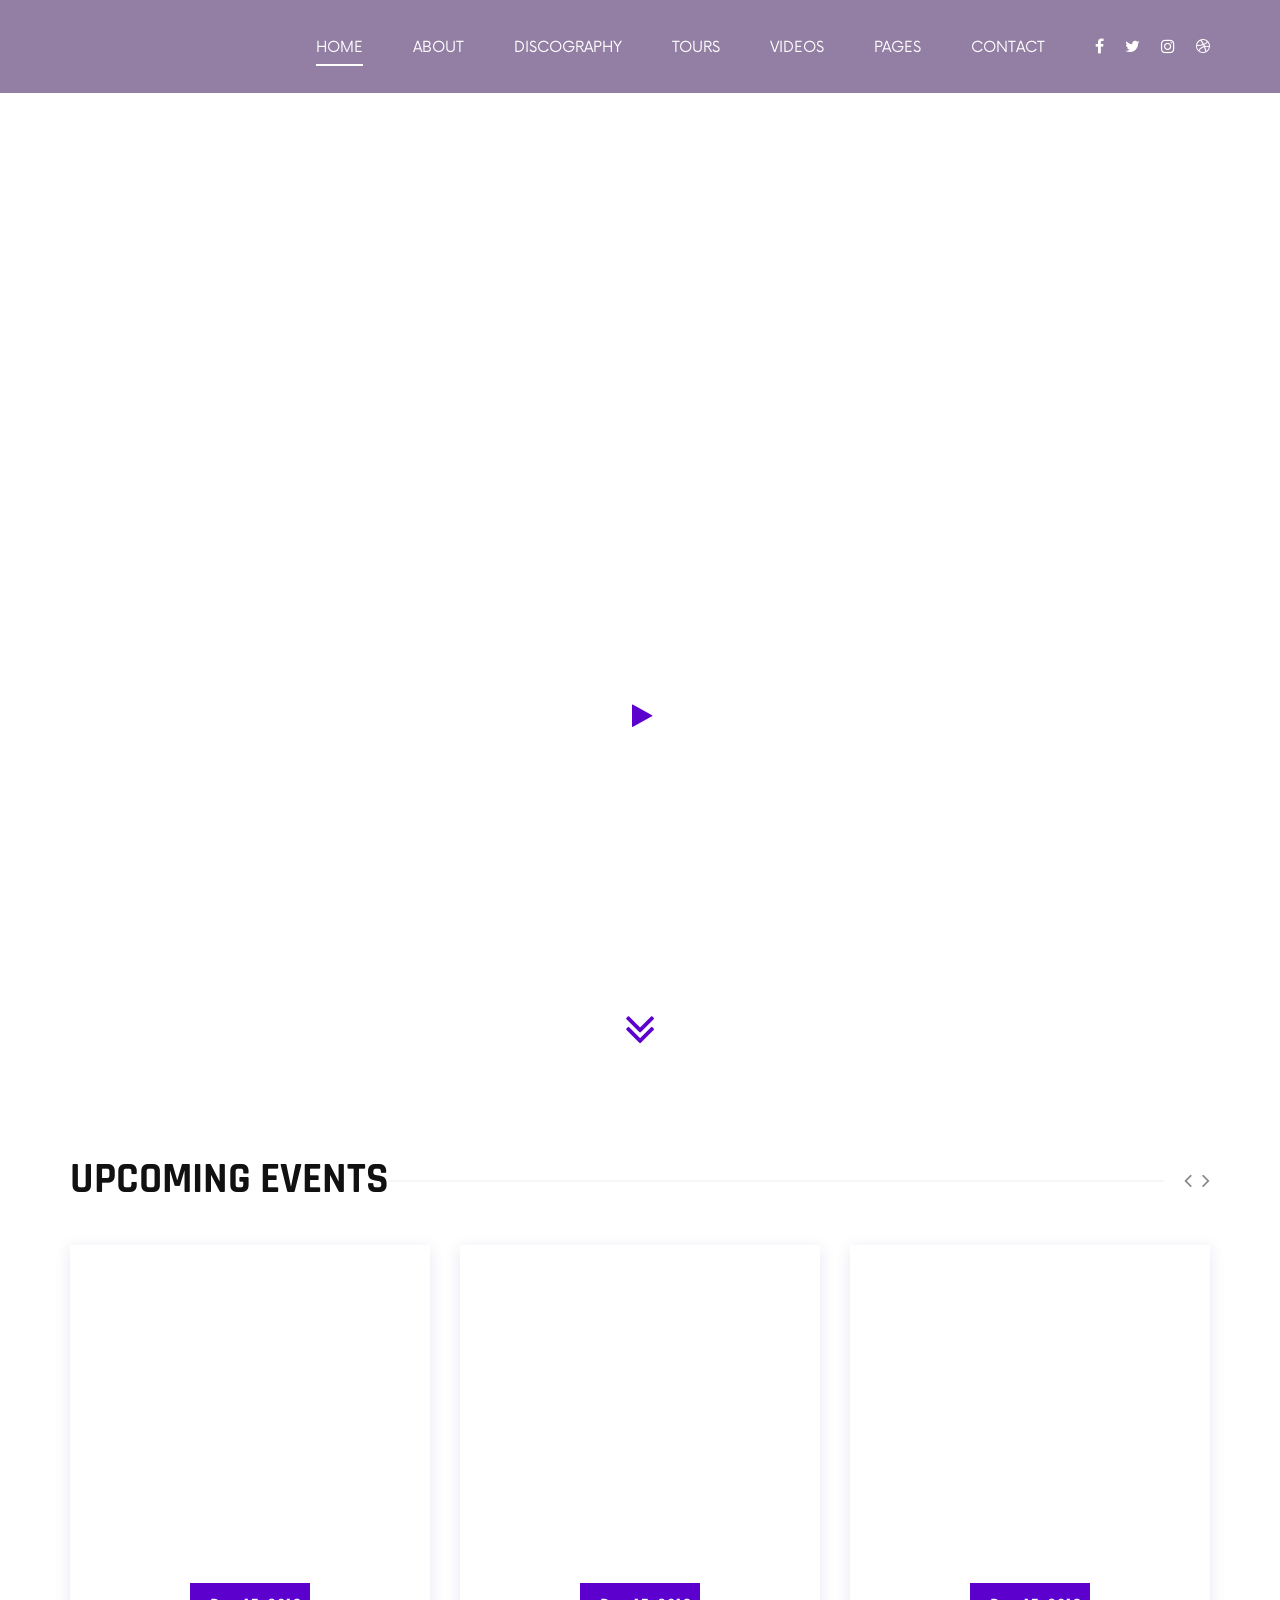
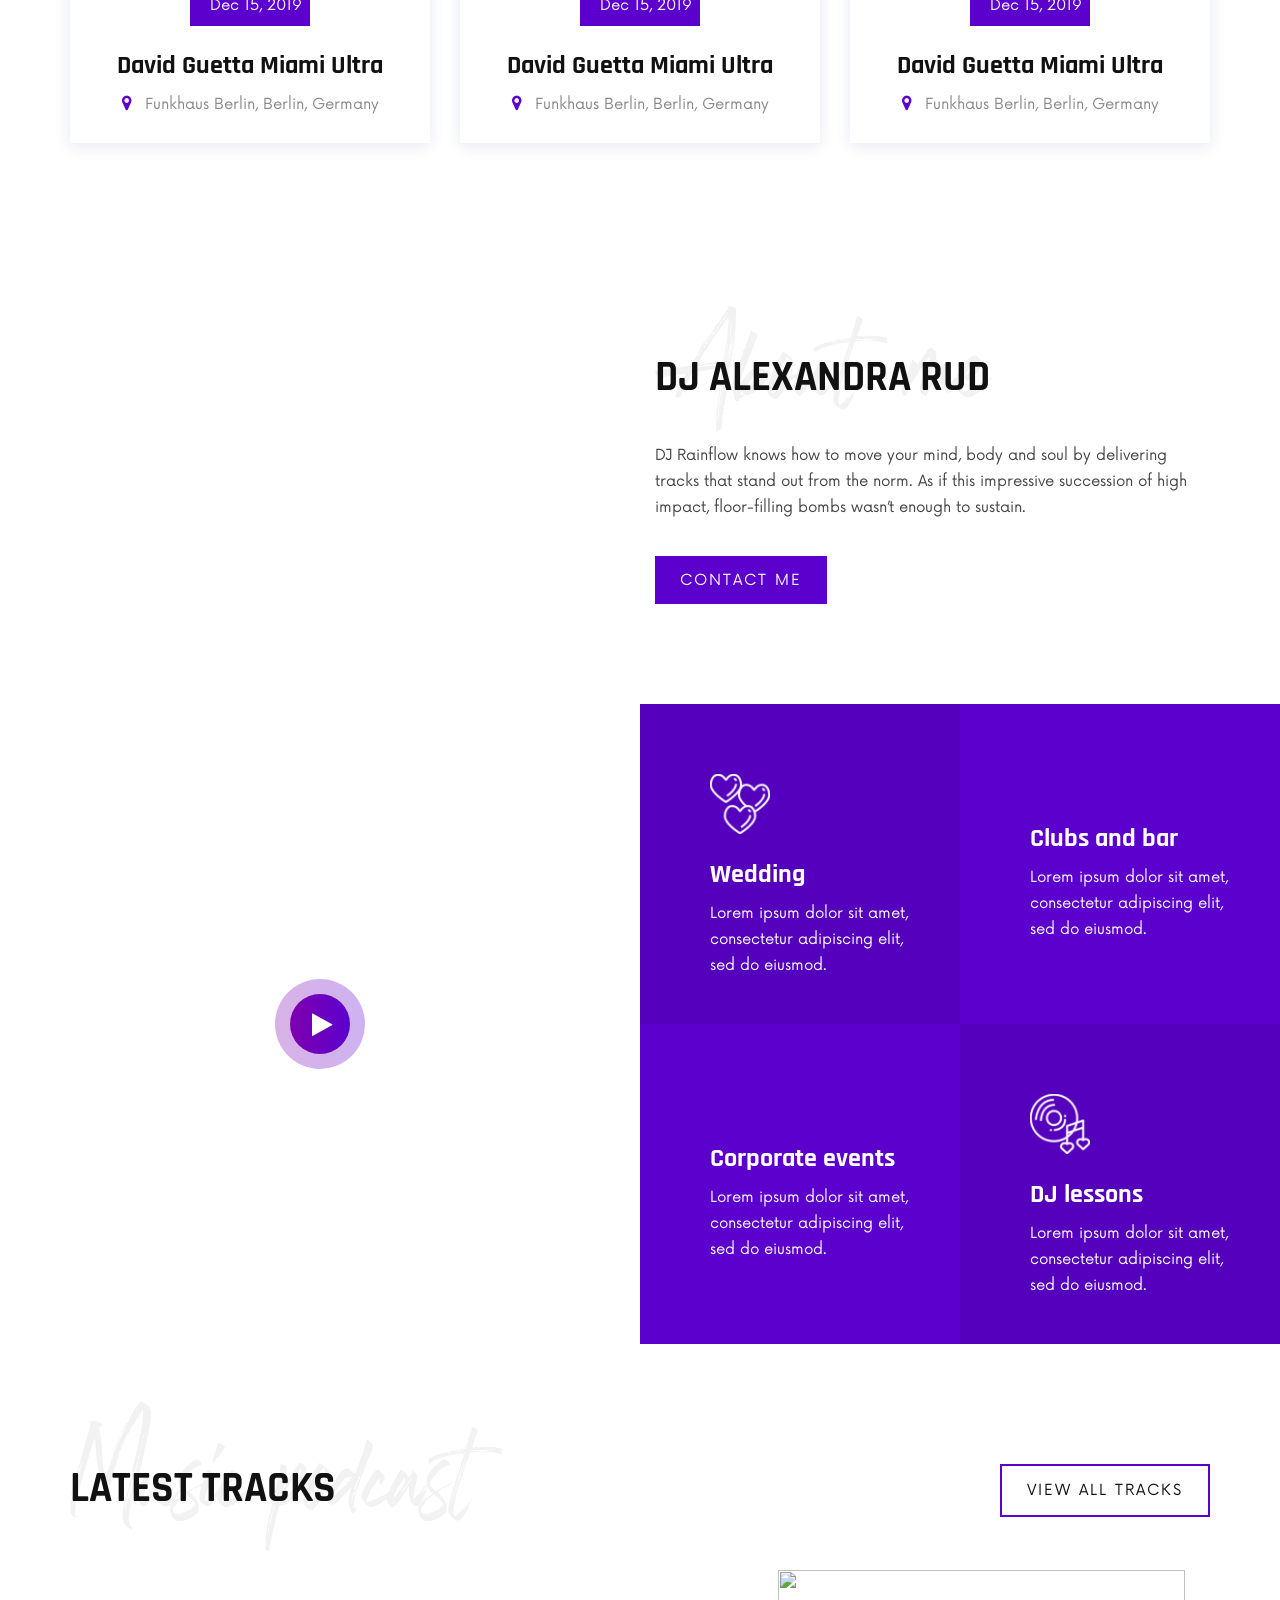
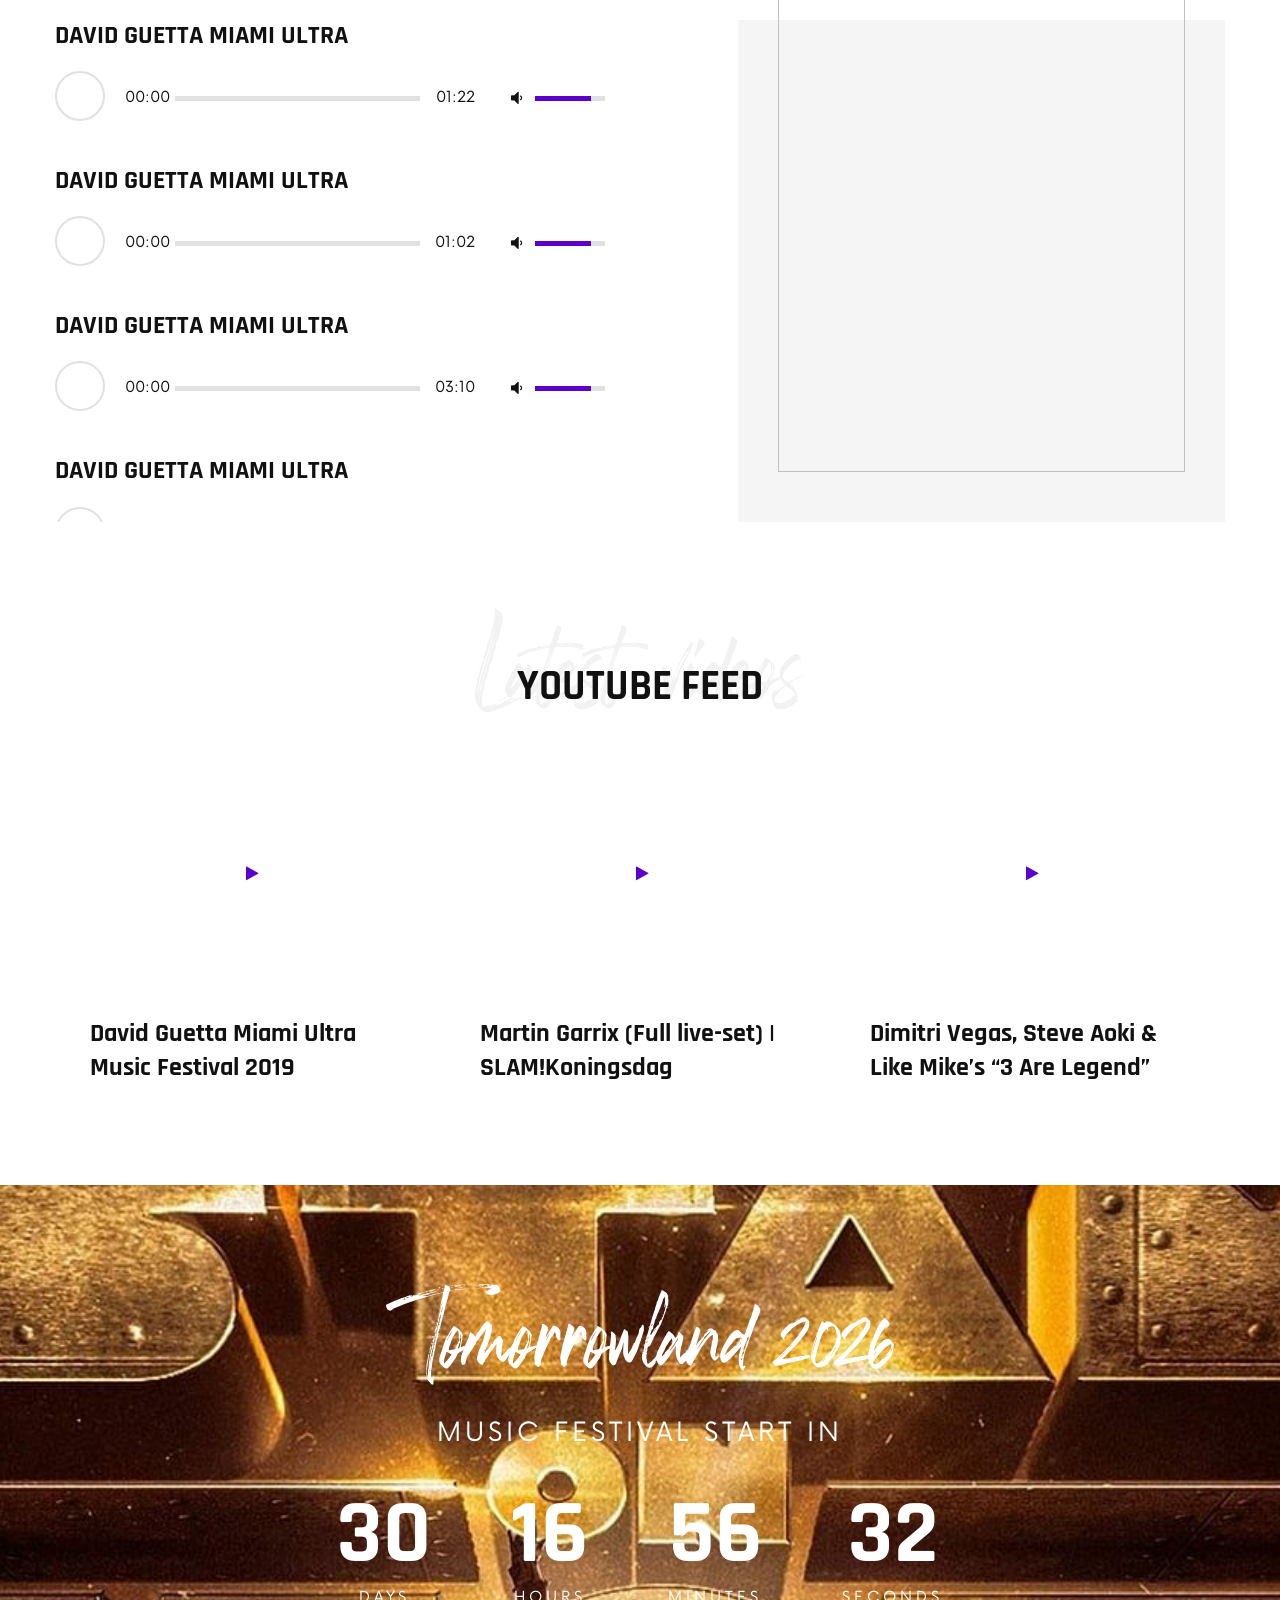
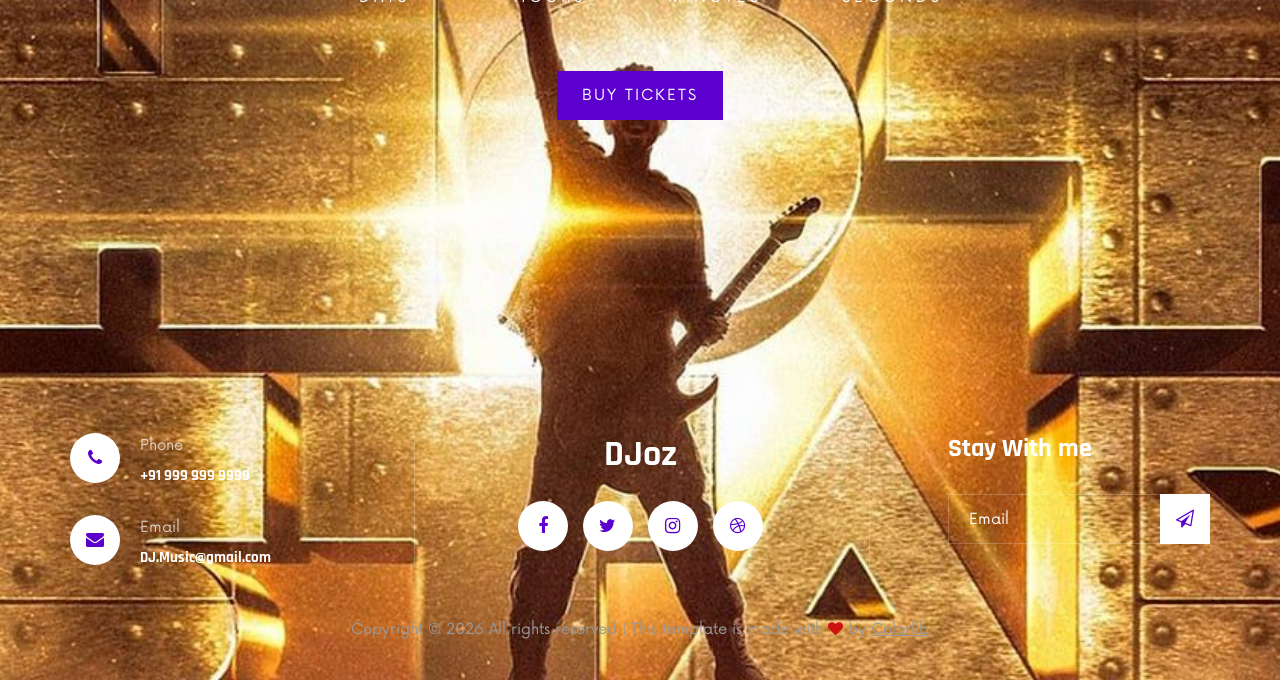
==== index.html @ 5b2b5be5 "git commit -m "Initial commit"" ====
<!DOCTYPE html>
<html lang="zxx">

<head>
    <meta charset="UTF-8">
    <meta name="description" content="DJoz Template">
    <meta name="keywords" content="DJoz, unica, creative, html">
    <meta name="viewport" content="width=device-width, initial-scale=1.0">
    <meta http-equiv="X-UA-Compatible" content="ie=edge">
    <title>DJoz | Template</title>

    <!-- Google Font -->
    <link href="https://fonts.googleapis.com/css2?family=Rajdhani:wght@400;500;600;700&display=swap" rel="stylesheet">

    <!-- Css Styles -->
    <link rel="stylesheet" href="css/bootstrap.min.css" type="text/css">
    <link rel="stylesheet" href="css/font-awesome.min.css" type="text/css">
    <link rel="stylesheet" href="css/barfiller.css" type="text/css">
    <link rel="stylesheet" href="css/nowfont.css" type="text/css">
    <link rel="stylesheet" href="css/rockville.css" type="text/css">
    <link rel="stylesheet" href="css/magnific-popup.css" type="text/css">
    <link rel="stylesheet" href="css/owl.carousel.min.css" type="text/css">
    <link rel="stylesheet" href="css/slicknav.min.css" type="text/css">
    <link rel="stylesheet" href="css/style.css" type="text/css">
</head>

<body>
    <!-- Page Preloder -->
    <div id="preloder">
        <div class="loader"></div>
    </div>

    <!-- Header Section Begin -->
    <header class="header">
        <div class="container">
            <div class="row">
                <div class="col-lg-2 col-md-2">
                    <div class="header__logo">
                        <a href="./index.html"><img src="img/logo.png" alt=""></a>
                    </div>
                </div>
                <div class="col-lg-10 col-md-10">
                    <div class="header__nav">
                        <nav class="header__menu mobile-menu">
                            <ul>
                                <li class="active"><a href="./index.html">Home</a></li>
                                <li><a href="./about.html">About</a></li>
                                <li><a href="./discography.html">Discography</a></li>
                                <li><a href="./tours.html">Tours</a></li>
                                <li><a href="./videos.html">Videos</a></li>
                                <li><a href="#">Pages</a>
                                    <ul class="dropdown">
                                        <li><a href="./about.html">About</a></li>
                                        <li><a href="./blog.html">Blog</a></li>
                                        <li><a href="./blog-details.html">Blog Details</a></li>
                                    </ul>
                                </li>
                                <li><a href="./contact.html">Contact</a></li>
                            </ul>
                        </nav>
                        <div class="header__right__social">
                            <a href="#"><i class="fa fa-facebook"></i></a>
                            <a href="#"><i class="fa fa-twitter"></i></a>
                            <a href="#"><i class="fa fa-instagram"></i></a>
                            <a href="#"><i class="fa fa-dribbble"></i></a>
                        </div>
                    </div>
                </div>
            </div>
            <div id="mobile-menu-wrap"></div>
        </div>
    </header>
    <!-- Header Section End -->

    <!-- Hero Section Begin -->
    <section class="hero spad set-bg" data-setbg="img/hero-bg.png">
        <div class="container">
            <div class="row">
                <div class="col-lg-12">
                    <div class="hero__text">
                        <span>New single</span>
                        <h1>Feel the heart beats</h1>
                        <p>Lorem ipsum dolor sit amet, consectetur adipiscing elit, sed do eiusmod <br />tempor
                            incididunt ut labore et dolore magna aliqua.</p>
                        <a href="https://www.youtube.com/watch?v=K4DyBUG242c" class="play-btn video-popup"><i class="fa fa-play"></i></a>
                    </div>
                </div>
            </div>
        </div>
        <div class="linear__icon">
            <i class="fa fa-angle-double-down"></i>
        </div>
    </section>
    <!-- Hero Section End -->

    <!-- Event Section Begin -->
    <section class="event spad">
        <div class="container">
            <div class="row">
                <div class="col-lg-12">
                    <div class="section-title">
                        <h2>Upcoming Events</h2>
                    </div>
                </div>
            </div>
            <div class="row">
                <div class="event__slider owl-carousel">
                    <div class="col-lg-4">
                        <div class="event__item">
                            <div class="event__item__pic set-bg" data-setbg="img/events/event-1.jpg">
                                <div class="tag-date">
                                    <span>Dec 15, 2019</span>
                                </div>
                            </div>
                            <div class="event__item__text">
                                <h4>David Guetta Miami Ultra</h4>
                                <p><i class="fa fa-map-marker"></i> Funkhaus Berlin, Berlin, Germany</p>
                            </div>
                        </div>
                    </div>
                    <div class="col-lg-4">
                        <div class="event__item">
                            <div class="event__item__pic set-bg" data-setbg="img/events/event-2.jpg">
                                <div class="tag-date">
                                    <span>Dec 15, 2019</span>
                                </div>
                            </div>
                            <div class="event__item__text">
                                <h4>David Guetta Miami Ultra</h4>
                                <p><i class="fa fa-map-marker"></i> Funkhaus Berlin, Berlin, Germany</p>
                            </div>
                        </div>
                    </div>
                    <div class="col-lg-4">
                        <div class="event__item">
                            <div class="event__item__pic set-bg" data-setbg="img/events/event-3.jpg">
                                <div class="tag-date">
                                    <span>Dec 15, 2019</span>
                                </div>
                            </div>
                            <div class="event__item__text">
                                <h4>David Guetta Miami Ultra</h4>
                                <p><i class="fa fa-map-marker"></i> Funkhaus Berlin, Berlin, Germany</p>
                            </div>
                        </div>
                    </div>
                    <div class="col-lg-4">
                        <div class="event__item">
                            <div class="event__item__pic set-bg" data-setbg="img/events/event-2.jpg">
                                <div class="tag-date">
                                    <span>Dec 15, 2019</span>
                                </div>
                            </div>
                            <div class="event__item__text">
                                <h4>David Guetta Miami Ultra</h4>
                                <p><i class="fa fa-map-marker"></i> Funkhaus Berlin, Berlin, Germany</p>
                            </div>
                        </div>
                    </div>
                </div>
            </div>
        </div>
    </section>
    <!-- Event Section End -->

    <!-- About Section Begin -->
    <section class="about spad">
        <div class="container">
            <div class="row">
                <div class="col-lg-6">
                    <div class="about__pic">
                        <img src="img/about/about.png" alt="">
                    </div>
                </div>
                <div class="col-lg-6">
                    <div class="about__text">
                        <div class="section-title">
                            <h2>DJ Alexandra Rud</h2>
                            <h1>About me</h1>
                        </div>
                        <p>DJ Rainflow knows how to move your mind, body and soul by delivering tracks that stand out
                            from the norm. As if this impressive succession of high impact, floor-filling bombs wasn’t
                            enough to sustain.</p>
                        <a href="#" class="primary-btn">CONTACT ME</a>
                    </div>
                </div>
            </div>
        </div>
    </section>
    <!-- About Section End -->

    <!-- Services Section Begin -->
    <section class="services">
        <div class="container-fluid">
            <div class="row">
                <div class="col-lg-6 p-0">
                    <div class="services__left set-bg" data-setbg="img/services/service-left.jpg">
                        <a href="https://www.youtube.com/watch?v=JGwWNGJdvx8" class="play-btn video-popup"><i class="fa fa-play"></i></a>
                    </div>
                </div>
                <div class="col-lg-6 p-0">
                    <div class="row services__list">
                        <div class="col-lg-6 p-0 order-lg-1 col-md-6 order-md-1">
                            <div class="service__item deep-bg">
                                <img src="img/services/service-1.png" alt="">
                                <h4>Wedding</h4>
                                <p>Lorem ipsum dolor sit amet, consectetur adipiscing elit, sed do eiusmod.</p>
                            </div>
                        </div>
                        <div class="col-lg-6 p-0 order-lg-2 col-md-6 order-md-2">
                            <div class="service__item">
                                <img src="img/services/service-2.png" alt="">
                                <h4>Clubs and bar</h4>
                                <p>Lorem ipsum dolor sit amet, consectetur adipiscing elit, sed do eiusmod.</p>
                            </div>
                        </div>
                        <div class="col-lg-6 p-0 order-lg-4 col-md-6 order-md-4">
                            <div class="service__item deep-bg">
                                <img src="img/services/service-4.png" alt="">
                                <h4>DJ lessons</h4>
                                <p>Lorem ipsum dolor sit amet, consectetur adipiscing elit, sed do eiusmod.</p>
                            </div>
                        </div>
                        <div class="col-lg-6 p-0 order-lg-3 col-md-6 order-md-3">
                            <div class="service__item">
                                <img src="img/services/service-3.png" alt="">
                                <h4>Corporate events</h4>
                                <p>Lorem ipsum dolor sit amet, consectetur adipiscing elit, sed do eiusmod.</p>
                            </div>
                        </div>
                    </div>
                </div>
            </div>
        </div>
    </section>
    <!-- Services Section End -->

    <!-- Track Section Begin -->
    <section class="track spad">
        <div class="container">
            <div class="row">
                <div class="col-lg-7">
                    <div class="section-title">
                        <h2>Latest tracks</h2>
                        <h1>Music podcast</h1>
                    </div>
                </div>
                <div class="col-lg-5">
                    <div class="track__all">
                        <a href="#" class="primary-btn border-btn">View all tracks</a>
                    </div>
                </div>
            </div>
            <div class="row">
                <div class="col-lg-7 p-0">
                    <div class="track__content nice-scroll">
                        <div class="single_player_container">
                            <h4>David Guetta Miami Ultra</h4>
                            <div class="jp-jplayer jplayer" data-ancestor=".jp_container_1"
                                data-url="music-files/1.mp3"></div>
                            <div class="jp-audio jp_container_1" role="application" aria-label="media player">
                                <div class="jp-gui jp-interface">
                                    <!-- Player Controls -->
                                    <div class="player_controls_box">
                                        <button class="jp-play player_button" tabindex="0"></button>
                                    </div>
                                    <!-- Progress Bar -->
                                    <div class="player_bars">
                                        <div class="jp-progress">
                                            <div class="jp-seek-bar">
                                                <div>
                                                    <div class="jp-play-bar">
                                                        <div class="jp-current-time" role="timer" aria-label="time">0:00
                                                        </div>
                                                    </div>
                                                </div>
                                            </div>
                                        </div>
                                        <div class="jp-duration ml-auto" role="timer" aria-label="duration">00:00</div>
                                    </div>
                                    <!-- Volume Controls -->
                                    <div class="jp-volume-controls">
                                        <button class="jp-mute" tabindex="0"><i
                                                class="fa fa-volume-down"></i></button>
                                        <div class="jp-volume-bar">
                                            <div class="jp-volume-bar-value" style="width: 0%;"></div>
                                        </div>
                                    </div>
                                </div>
                            </div>
                        </div>
                        <div class="single_player_container">
                            <h4>David Guetta Miami Ultra</h4>
                            <div class="jp-jplayer jplayer" data-ancestor=".jp_container_2"
                                data-url="music-files/2.mp3"></div>
                            <div class="jp-audio jp_container_2" role="application" aria-label="media player">
                                <div class="jp-gui jp-interface">
                                    <!-- Player Controls -->
                                    <div class="player_controls_box">
                                        <button class="jp-play player_button" tabindex="0"></button>
                                    </div>
                                    <!-- Progress Bar -->
                                    <div class="player_bars">
                                        <div class="jp-progress">
                                            <div class="jp-seek-bar">
                                                <div>
                                                    <div class="jp-play-bar">
                                                        <div class="jp-current-time" role="timer" aria-label="time">0:00
                                                        </div>
                                                    </div>
                                                </div>
                                            </div>
                                        </div>
                                        <div class="jp-duration ml-auto" role="timer" aria-label="duration">00:00</div>
                                    </div>
                                    <!-- Volume Controls -->
                                    <div class="jp-volume-controls">
                                        <button class="jp-mute" tabindex="0"><i
                                                class="fa fa-volume-down"></i></button>
                                        <div class="jp-volume-bar">
                                            <div class="jp-volume-bar-value" style="width: 0%;"></div>
                                        </div>
                                    </div>
                                </div>
                            </div>
                        </div>
                        <div class="single_player_container">
                            <h4>David Guetta Miami Ultra</h4>
                            <div class="jp-jplayer jplayer" data-ancestor=".jp_container_3"
                                data-url="music-files/3.mp3"></div>
                            <div class="jp-audio jp_container_3" role="application" aria-label="media player">
                                <div class="jp-gui jp-interface">
                                    <!-- Player Controls -->
                                    <div class="player_controls_box">
                                        <button class="jp-play player_button" tabindex="0"></button>
                                    </div>
                                    <!-- Progress Bar -->
                                    <div class="player_bars">
                                        <div class="jp-progress">
                                            <div class="jp-seek-bar">
                                                <div>
                                                    <div class="jp-play-bar">
                                                        <div class="jp-current-time" role="timer" aria-label="time">0:00
                                                        </div>
                                                    </div>
                                                </div>
                                            </div>
                                        </div>
                                        <div class="jp-duration ml-auto" role="timer" aria-label="duration">00:00</div>
                                    </div>
                                    <!-- Volume Controls -->
                                    <div class="jp-volume-controls">
                                        <button class="jp-mute" tabindex="0"><i
                                                class="fa fa-volume-down"></i></button>
                                        <div class="jp-volume-bar">
                                            <div class="jp-volume-bar-value" style="width: 0%;"></div>
                                        </div>
                                    </div>
                                </div>
                            </div>
                        </div>
                        <div class="single_player_container">
                            <h4>David Guetta Miami Ultra</h4>
                            <div class="jp-jplayer jplayer" data-ancestor=".jp_container_4"
                                data-url="music-files/4.mp3"></div>
                            <div class="jp-audio jp_container_4" role="application" aria-label="media player">
                                <div class="jp-gui jp-interface">
                                    <!-- Player Controls -->
                                    <div class="player_controls_box">
                                        <button class="jp-play player_button" tabindex="0"></button>
                                    </div>
                                    <!-- Progress Bar -->
                                    <div class="player_bars">
                                        <div class="jp-progress">
                                            <div class="jp-seek-bar">
                                                <div>
                                                    <div class="jp-play-bar">
                                                        <div class="jp-current-time" role="timer" aria-label="time">0:00
                                                        </div>
                                                    </div>
                                                </div>
                                            </div>
                                        </div>
                                        <div class="jp-duration ml-auto" role="timer" aria-label="duration">00:00</div>
                                    </div>
                                    <!-- Volume Controls -->
                                    <div class="jp-volume-controls">
                                        <button class="jp-mute" tabindex="0"><i
                                                class="fa fa-volume-down"></i></button>
                                        <div class="jp-volume-bar">
                                            <div class="jp-volume-bar-value" style="width: 0%;"></div>
                                        </div>
                                    </div>
                                </div>
                            </div>
                        </div>
                        <div class="single_player_container">
                            <h4>David Guetta Miami Ultra</h4>
                            <div class="jp-jplayer jplayer" data-ancestor=".jp_container_5"
                                data-url="music-files/5.mp3"></div>
                            <div class="jp-audio jp_container_5" role="application" aria-label="media player">
                                <div class="jp-gui jp-interface">
                                    <!-- Player Controls -->
                                    <div class="player_controls_box">
                                        <button class="jp-play player_button" tabindex="0"></button>
                                    </div>
                                    <!-- Progress Bar -->
                                    <div class="player_bars">
                                        <div class="jp-progress">
                                            <div class="jp-seek-bar">
                                                <div>
                                                    <div class="jp-play-bar">
                                                        <div class="jp-current-time" role="timer" aria-label="time">0:00
                                                        </div>
                                                    </div>
                                                </div>
                                            </div>
                                        </div>
                                        <div class="jp-duration ml-auto" role="timer" aria-label="duration">00:00</div>
                                    </div>
                                    <!-- Volume Controls -->
                                    <div class="jp-volume-controls">
                                        <button class="jp-mute" tabindex="0"><i
                                                class="fa fa-volume-down"></i></button>
                                        <div class="jp-volume-bar">
                                            <div class="jp-volume-bar-value" style="width: 0%;"></div>
                                        </div>
                                    </div>
                                </div>
                            </div>
                        </div>
                        <div class="single_player_container">
                            <h4>David Guetta Miami Ultra</h4>
                            <div class="jp-jplayer jplayer" data-ancestor=".jp_container_6"
                                data-url="music-files/6.mp3"></div>
                            <div class="jp-audio jp_container_6" role="application" aria-label="media player">
                                <div class="jp-gui jp-interface">
                                    <!-- Player Controls -->
                                    <div class="player_controls_box">
                                        <button class="jp-play player_button" tabindex="0"></button>
                                    </div>
                                    <!-- Progress Bar -->
                                    <div class="player_bars">
                                        <div class="jp-progress">
                                            <div class="jp-seek-bar">
                                                <div>
                                                    <div class="jp-play-bar">
                                                        <div class="jp-current-time" role="timer" aria-label="time">0:00
                                                        </div>
                                                    </div>
                                                </div>
                                            </div>
                                        </div>
                                        <div class="jp-duration ml-auto" role="timer" aria-label="duration">00:00</div>
                                    </div>
                                    <!-- Volume Controls -->
                                    <div class="jp-volume-controls">
                                        <button class="jp-mute" tabindex="0"><i
                                                class="fa fa-volume-down"></i></button>
                                        <div class="jp-volume-bar">
                                            <div class="jp-volume-bar-value" style="width: 0%;"></div>
                                        </div>
                                    </div>
                                </div>
                            </div>
                        </div>
                    </div>
                </div>
                <div class="col-lg-5 p-0">
                    <div class="track__pic">
                        <img src="img/track-right.jpg" alt="">
                    </div>
                </div>
            </div>
        </div>
    </section>
    <!-- Track Section End -->

    <!-- Youtube Section Begin -->
    <section class="youtube spad">
        <div class="container">
            <div class="row">
                <div class="col-lg-12">
                    <div class="section-title">
                        <h2>Youtube feed</h2>
                        <h1>Latest videos</h1>
                    </div>
                </div>
            </div>
            <div class="row">
                <div class="col-lg-4 col-md-6 col-sm-6">
                    <div class="youtube__item">
                        <div class="youtube__item__pic set-bg" data-setbg="img/youtube/youtube-1.jpg">
                            <a href="https://www.youtube.com/watch?v=yJg-Y5byMMw?autoplay=1" class="play-btn video-popup"><i class="fa fa-play"></i></a>
                        </div>
                        <div class="youtube__item__text">
                            <h4>David Guetta Miami Ultra Music Festival 2019</h4>
                        </div>
                    </div>
                </div>
                <div class="col-lg-4 col-md-6 col-sm-6">
                    <div class="youtube__item">
                        <div class="youtube__item__pic set-bg" data-setbg="img/youtube/youtube-2.jpg">
                            <a href="https://www.youtube.com/watch?v=K4DyBUG242c?autoplay=1" class="play-btn video-popup"><i class="fa fa-play"></i></a>
                        </div>
                        <div class="youtube__item__text">
                            <h4>Martin Garrix (Full live-set) | SLAM!Koningsdag</h4>
                        </div>
                    </div>
                </div>
                <div class="col-lg-4 col-md-6 col-sm-6">
                    <div class="youtube__item">
                        <div class="youtube__item__pic set-bg" data-setbg="img/youtube/youtube-3.jpg">
                            <a href="https://www.youtube.com/watch?v=S19UcWdOA-I?autoplay=1" class="play-btn video-popup"><i class="fa fa-play"></i></a>
                        </div>
                        <div class="youtube__item__text">
                            <h4>Dimitri Vegas, Steve Aoki & Like Mike’s “3 Are Legend”</h4>
                        </div>
                    </div>
                </div>
            </div>
        </div>
    </section>
    <!-- Youtube Section End -->

    <!-- Countdown Section Begin -->
    <section class="countdown spad set-bg" data-setbg="img/57983868.jpg">
        <div class="container">
            <div class="row">
                <div class="col-lg-12">
                    <div class="countdown__text">
                        <h1>Tomorrowland 2026</h1>
                        <h4>Music festival start in</h4>
                    </div>
                    <div class="countdown__timer" id="countdown-time">
                        <div class="countdown__item">
                            <span>20</span>
                            <p>days</p>
                        </div>
                        <div class="countdown__item">
                            <span>45</span>
                            <p>hours</p>
                        </div>
                        <div class="countdown__item">
                            <span>18</span>
                            <p>minutes</p>
                        </div>
                        <div class="countdown__item">
                            <span>09</span>
                            <p>seconds</p>
                        </div>
                    </div>
                    <div class="buy__tickets">
                        <a href="#" class="primary-btn">Buy tickets</a>
                    </div>
                </div>
            </div>
        </div>
    </section>
    <!-- Countdown Section End -->

    <!-- Footer Section Begin -->
    <footer class="footer spad set-bg" data-setbg="img/footer-bg.png">
        <div class="container">
            <div class="row">
                <div class="col-lg-3 col-md-6">
                    <div class="footer__address">
                        <ul>
                            <li>
                                <i class="fa fa-phone"></i>
                                <p>Phone</p>
                                <h6>+91 999 999 9999</h6>
                            </li>
                            <li>
                                <i class="fa fa-envelope"></i>
                                <p>Email</p>
                                <h6>DJ.Music@gmail.com</h6>
                            </li>
                        </ul>
                    </div>
                </div>
                <div class="col-lg-4 offset-lg-1 col-md-6">
                    <div class="footer__social">
                        <h2>DJoz</h2>
                        <div class="footer__social__links">
                            <a href="#"><i class="fa fa-facebook"></i></a>
                            <a href="#"><i class="fa fa-twitter"></i></a>
                            <a href="#"><i class="fa fa-instagram"></i></a>
                            <a href="#"><i class="fa fa-dribbble"></i></a>
                        </div>
                    </div>
                </div>
                <div class="col-lg-3 offset-lg-1 col-md-6">
                    <div class="footer__newslatter">
                        <h4>Stay With me</h4>
                        <form action="#">
                            <input type="text" placeholder="Email">
                            <button type="submit"><i class="fa fa-send-o"></i></button>
                        </form>
                    </div>
                </div>
            </div>
            <!-- Link back to Colorlib can't be removed. Template is licensed under CC BY 3.0. -->
			<div class="footer__copyright__text">
				<p>Copyright &copy; <script>document.write(new Date().getFullYear());</script> All rights reserved | This template is made with <i class="fa fa-heart" aria-hidden="true"></i> by <a href="https://colorlib.com" target="_blank">Colorlib</a></p>
			</div>
			<!-- Link back to Colorlib can't be removed. Template is licensed under CC BY 3.0. -->
        </div>
    </footer>
    <!-- Footer Section End -->

    <!-- Js Plugins -->
    <script src="js/jquery-3.3.1.min.js"></script>
    <script src="js/bootstrap.min.js"></script>
    <script src="js/jquery.magnific-popup.min.js"></script>
    <script src="js/jquery.nicescroll.min.js"></script>
    <script src="js/jquery.barfiller.js"></script>
    <script src="js/jquery.countdown.min.js"></script>
    <script src="js/jquery.slicknav.js"></script>
    <script src="js/owl.carousel.min.js"></script>
    <script src="js/main.js"></script>

    <!-- Music Plugin -->
    <script src="js/jquery.jplayer.min.js"></script>
    <script src="js/jplayerInit.js"></script>
</body>

</html>
---- css/barfiller.css ----
.barfiller {
    width:100%;
    height:12px;
    background:#fcfcfc;
    border:1px solid #ccc;
    position:relative;
    margin-bottom:20px;
    box-shadow: inset 1px 4px 9px -6px rgba(0,0,0,.5); 
    -moz-box-shadow: inset 1px 4px 9px -6px rgba(0,0,0,.5); 
}

.barfiller .fill {
    display:block;
    position:relative;
    width:0px;
    height:100%;
    background:#333;
    z-index:1;
}

.barfiller .tipWrap {
    display:none;
}

.barfiller .tip {
    margin-top:-30px;
    padding:2px 4px;
    font-size:11px;
    color:#fff;
    left:0px;
    position:absolute;
    z-index:2;
    background: #333;
} 

.barfiller .tip:after {
    border:solid;
    border-color:rgba(0,0,0,.8) transparent;
    border-width:6px 6px 0 6px;
    content:"";
    display:block;
    position:absolute;
    left:9px;
    top:100%;
    z-index:9
}
---- css/nowfont.css ----
/* #### Generated By: http://www.cufonfonts.com #### */

@font-face {
font-family: 'Now Regular';
font-style: normal;
font-weight: normal;
src: local('Now Regular'), url('../fonts/Now-Regular.woff') format('woff');
}


@font-face {
font-family: 'Now Thin';
font-style: normal;
font-weight: normal;
src: local('Now Thin'), url('../fonts/Now-Thin.woff') format('woff');
}


@font-face {
font-family: 'Now Light';
font-style: normal;
font-weight: normal;
src: local('Now Light'), url('../fonts/Now-Light.woff') format('woff');
}


@font-face {
font-family: 'Now Medium';
font-style: normal;
font-weight: normal;
src: local('Now Medium'), url('../fonts/Now-Medium.woff') format('woff');
}


@font-face {
font-family: 'Now Bold';
font-style: normal;
font-weight: normal;
src: local('Now Bold'), url('../fonts/Now-Bold.woff') format('woff');
}


@font-face {
font-family: 'Now Black';
font-style: normal;
font-weight: normal;
src: local('Now Black'), url('../fonts/Now-Black.woff') format('woff');
}
---- css/rockville.css ----
@font-face {
font-family: 'Rockville Solid Regular';
font-style: normal;
font-weight: normal;
src: local('Rockville Solid Regular'), url('../fonts/Rockville Solid.woff') format('woff');
}
---- css/style.css ----
/******************************************************************
  Template Name: DJoz
  Description:  DJoz Music HTML Template
  Author: Colorlib
  Author URI: https://colorlib.com
  Version: 1.0
  Created: Colorlib
******************************************************************/

/*------------------------------------------------------------------
[Table of contents]

1.  Template default CSS
	1.1	Variables
	1.2	Mixins
	1.3	Flexbox
	1.4	Reset
2.  Helper Css
3.  Header Section
4.  Hero Section
5.  Services Section
6.  Track Section
7.  Countdown Section
8.  Team Section
9.  Contact
10.  Footer Style
-------------------------------------------------------------------*/

/*----------------------------------------*/

/* Template default CSS
/*----------------------------------------*/

html,
body {
	height: 100%;
	font-family: "Now Regular";
	-webkit-font-smoothing: antialiased;
}

h1,
h2,
h3,
h4,
h5,
h6 {
	margin: 0;
	color: #111111;
	font-weight: 400;
	font-family: "Rajdhani", sans-serif;
}

h1 {
	font-size: 70px;
}

h2 {
	font-size: 36px;
}

h3 {
	font-size: 30px;
}

h4 {
	font-size: 24px;
}

h5 {
	font-size: 18px;
}

h6 {
	font-size: 16px;
}

p {
	font-size: 15px;
	font-family: "Now Regular";
	color: #444444;
	font-weight: 400;
	line-height: 26px;
	margin: 0 0 15px 0;
}

img {
	max-width: 100%;
}

input:focus,
select:focus,
button:focus,
textarea:focus {
	outline: none;
}

a:hover,
a:focus {
	text-decoration: none;
	outline: none;
	color: #ffffff;
}

ul,
ol {
	padding: 0;
	margin: 0;
}

/*---------------------
  Helper CSS
-----------------------*/

.section-title {
	margin-bottom: 40px;
	position: relative;
	z-index: 1;
}

.section-title.center-title {
	text-align: center;
}

.section-title h2 {
	font-size: 42px;
	color: #111111;
	font-weight: 700;
	text-transform: uppercase;
}

.section-title h1 {
	font-size: 100px;
	color: #f2f2f2;
	font-family: "Rockville Solid Regular";
	position: absolute;
	left: 0;
	top: -45px;
	width: 100%;
	z-index: -1;
}

.set-bg {
	background-repeat: no-repeat;
	background-size: cover;
	background-position: top center;
}

.spad {
	padding-top: 100px;
	padding-bottom: 100px;
}

.text-white h1,
.text-white h2,
.text-white h3,
.text-white h4,
.text-white h5,
.text-white h6,
.text-white p,
.text-white span,
.text-white li,
.text-white a {
	color: #fff;
}

/* buttons */

.primary-btn {
	display: inline-block;
	font-size: 15px;
	text-transform: uppercase;
	padding: 14px 25px 12px;
	color: #ffffff;
	background: #5c00ce;
	letter-spacing: 2px;
}

.primary-btn.border-btn {
	background: transparent;
	border: 2px solid #5c00ce;
	color: #111111;
}

.site-btn {
	font-size: 15px;
	color: #ffffff;
	background: #5c00ce;
	font-weight: 700;
	letter-spacing: 2px;
	border: none;
	text-transform: uppercase;
	display: inline-block;
	padding: 14px 30px;
	width: 100%;
}

/* Preloder */

#preloder {
	position: fixed;
	width: 100%;
	height: 100%;
	top: 0;
	left: 0;
	z-index: 999999;
	background: #000;
}

.loader {
	width: 40px;
	height: 40px;
	position: absolute;
	top: 50%;
	left: 50%;
	margin-top: -13px;
	margin-left: -13px;
	border-radius: 60px;
	animation: loader 0.8s linear infinite;
	-webkit-animation: loader 0.8s linear infinite;
}

@keyframes loader {
	0% {
		-webkit-transform: rotate(0deg);
		transform: rotate(0deg);
		border: 4px solid #f44336;
		border-left-color: transparent;
	}
	50% {
		-webkit-transform: rotate(180deg);
		transform: rotate(180deg);
		border: 4px solid #673ab7;
		border-left-color: transparent;
	}
	100% {
		-webkit-transform: rotate(360deg);
		transform: rotate(360deg);
		border: 4px solid #f44336;
		border-left-color: transparent;
	}
}

@-webkit-keyframes loader {
	0% {
		-webkit-transform: rotate(0deg);
		border: 4px solid #f44336;
		border-left-color: transparent;
	}
	50% {
		-webkit-transform: rotate(180deg);
		border: 4px solid #673ab7;
		border-left-color: transparent;
	}
	100% {
		-webkit-transform: rotate(360deg);
		border: 4px solid #f44336;
		border-left-color: transparent;
	}
}

/*---------------------
  Header
-----------------------*/

.header {
	background: rgba(42, 1, 74, 0.5);
	position: absolute;
	left: 0;
	top: 0;
	width: 100%;
	z-index: 9;
}

.header.header--normal {
	position: relative;
	background: #290849;
}

.header__logo {
	padding: 20px 0 25px;
}

.header__logo a {
	display: inline-block;
}

.header__nav {
	text-align: right;
}

.header__menu {
	padding: 31px 0 27px;
	display: inline-block;
	margin-right: 45px;
}

.header__menu ul li {
	list-style: none;
	display: inline-block;
	margin-right: 45px;
	position: relative;
}

.header__menu ul li.active a:after {
	opacity: 1;
}

.header__menu ul li:hover a:after {
	opacity: 1;
}

.header__menu ul li:hover .dropdown {
	top: 34px;
	opacity: 1;
	visibility: visible;
}

.header__menu ul li:last-child {
	margin-right: 0;
}

.header__menu ul li .dropdown {
	position: absolute;
	left: 0;
	top: 56px;
	width: 150px;
	background: #111111;
	text-align: left;
	padding: 2px 0;
	z-index: 9;
	opacity: 0;
	visibility: hidden;
	-webkit-transition: all, 0.3s;
	-o-transition: all, 0.3s;
	transition: all, 0.3s;
}

.header__menu ul li .dropdown li {
	display: block;
	margin-right: 0;
}

.header__menu ul li .dropdown li a {
	font-size: 14px;
	color: #ffffff;
	font-weight: 400;
	padding: 8px 20px;
	text-transform: capitalize;
}

.header__menu ul li .dropdown li a:after {
	display: none;
}

.header__menu ul li a {
	font-size: 15px;
	text-transform: uppercase;
	color: #ffffff;
	display: block;
	padding: 6px 0;
	position: relative;
}

.header__menu ul li a:after {
	position: absolute;
	left: 0;
	bottom: 0;
	width: 100%;
	height: 2px;
	background: #ffffff;
	content: "";
	-webkit-transition: all, 0.5s;
	-o-transition: all, 0.5s;
	transition: all, 0.5s;
	opacity: 0;
}

.header__right__social {
	display: inline-block;
}

.header__right__social a {
	display: inline-block;
	font-size: 16px;
	color: #ffffff;
	margin-right: 16px;
}

.header__right__social a:last-child {
	margin-right: 0;
}

.slicknav_menu {
	display: none;
}

/*---------------------
  Hero
-----------------------*/

.hero {
	padding-top: 400px;
	padding-bottom: 295px;
	position: relative;
}

.hero__text {
	text-align: center;
}

.hero__text span {
	color: #ffffff;
	text-transform: uppercase;
	letter-spacing: 6px;
}

.hero__text h1 {
	font-size: 110px;
	font-family: "Rockville Solid Regular";
	color: #ffffff;
	margin-bottom: 20px;
	margin-top: 22px;
}

.hero__text p {
	color: #ffffff;
	margin-bottom: 20px;
}

.hero__text .play-btn {
	font-size: 26px;
	color: #5c00ce;
	height: 90px;
	width: 90px;
	border-radius: 50%;
	background: rgba(255, 255, 255, 0.3);
	display: inline-block;
	line-height: 90px;
	text-align: center;
	position: relative;
	z-index: 1;
}

.hero__text .play-btn i {
	position: relative;
	top: 2px;
	left: 2px;
}

.hero__text .play-btn:after {
	position: absolute;
	left: 15px;
	top: 15px;
	height: 60px;
	width: 60px;
	background: #ffffff;
	border-radius: 50%;
	content: "";
	z-index: -1;
}

.linear__icon {
	position: absolute;
	left: 50%;
	bottom: 0;
	margin-left: -16px;
	-webkit-animation: mymove 0.5s infinite alternate;
	animation: mymove 0.5s infinite alternate;
}

.linear__icon i {
	font-size: 50px;
	color: #5c00ce;
}

@-webkit-keyframes mymove {
	0% {
		bottom: 0;
	}
	100% {
		bottom: -10px;
	}
}

@keyframes mymove {
	0% {
		bottom: 0;
	}
	100% {
		bottom: -10px;
	}
}

/*---------------------
  Events
-----------------------*/

.event {
	padding-bottom: 60px;
}

.event .section-title {
	margin-bottom: 10px;
	position: relative;
}

.event .section-title:after {
	position: absolute;
	right: 46px;
	top: 25px;
	height: 2px;
	width: 775px;
	background: rgba(225, 225, 225, 0.3);
	content: "";
	z-index: -1;
}

.event__slider .col-lg-4 {
	max-width: 100%;
}

.event__slider.owl-carousel .owl-stage-outer {
	padding-top: 30px;
	padding-bottom: 40px;
}

.event__slider.owl-carousel .owl-nav {
	position: absolute;
	right: 15px;
	top: -50px;
}

.event__slider.owl-carousel .owl-nav button {
	font-size: 22px;
	color: #111111;
	opacity: 0.5;
	margin-right: 10px;
}

.event__slider.owl-carousel .owl-nav button:last-child {
	margin-right: 0;
}

.event__item {
	-webkit-box-shadow: 0px 3px 15px rgba(22, 41, 124, 0.1);
	box-shadow: 0px 3px 15px rgba(22, 41, 124, 0.1);
}

.event__item__pic {
	height: 360px;
	position: relative;
}

.event__item__pic .tag-date {
	position: absolute;
	left: 0;
	bottom: -21px;
	width: 100%;
	text-align: center;
}

.event__item__pic .tag-date span {
	font-size: 15px;
	color: #ffffff;
	display: inline-block;
	background: #5c00ce;
	padding: 12px 8px 9px 20px;
}

.event__item__text {
	text-align: center;
	padding: 45px 10px 25px;
}

.event__item__text h4 {
	font-size: 26px;
	font-weight: 700;
	color: #111111;
	margin-bottom: 10px;
}

.event__item__text p {
	color: #888888;
	margin-bottom: 0;
}

.event__item__text p i {
	color: #5c00ce;
	margin-right: 8px;
	font-size: 17px;
}

/*---------------------
  Track
-----------------------*/

.track {
	padding-top: 120px;
	padding-bottom: 40px;
	overflow: hidden;
}

.track .section-title {
	margin-bottom: 105px;
}

.track__content {
	height: 502px;
	overflow-y: auto;
}

.track__all {
	text-align: right;
	margin-bottom: 100px;
}

.jp-play {
	position: relative;
	height: 50px;
	width: 50px;
	background: transparent;
	border: 2px solid #e1e1e1;
	border-radius: 50%;
}

.jp-play:after {
	position: absolute;
	display: block;
	left: 17px;
	top: 12px;
	width: 16px;
	height: 20px;
	background: url(../img/play-default.png);
	content: "";
}

.jp-state-playing .jp-play {
	background: #5c00ce !important;
	border-color: #5c00ce !important;
}

.jp-state-playing .jp-play:after {
	background: url(../img/pause.png) !important;
	left: 15px;
	top: 12px;
}

.jp-audio .jp-play:focus {
	background: #5c00ce !important;
	border-color: #5c00ce !important;
}

.jp-audio .jp-play:focus:after {
	background: url(../img/play.png);
}

.jp-seek-bar>div {
	height: 5px;
	background: #e1e1e1;
	cursor: pointer;
	width: 245px;
}

.player_bars {
	width: 350px;
	display: table;
	padding-left: 50px;
	position: relative;
	padding-top: 25px;
	float: left;
	margin-right: 30px;
}

.jp-play-bar {
	position: relative;
	height: 100%;
	background: #5c00ce;
	overflow: visible !important;
}

.jp-current-time {
	font-size: 15px;
	color: #111111;
	position: absolute;
	left: -50px;
	top: -9px;
}

.jp-duration {
	font-size: 15px;
	color: #111111;
	position: absolute;
	right: 0;
	top: 16px;
}

.player_controls_box {
	width: 50px;
	float: left;
	margin-right: 20px;
}

.jp-mute {
	font-size: 18px;
	border: none;
	background: none;
	color: #111111;
	position: absolute;
	left: 0;
	top: 13px;
}

.jp-volume-bar {
	height: 5px;
	width: 70px;
	background: #e1e1e1;
	cursor: pointer;
}

.jp-volume-bar-value {
	background: #5c00ce;
	height: 100%;
}

.jp-volume-controls {
	position: relative;
	width: 95px;
	float: left;
	padding-left: 30px;
	padding-top: 25px;
}

.single_player_container {
	overflow: hidden;
	margin-bottom: 40px;
}

.single_player_container:last-child {
	margin-bottom: 0;
}

.single_player_container h4 {
	font-size: 26px;
	color: #111111;
	font-weight: 700;
	margin-bottom: 20px;
	text-transform: uppercase;
}

.track__pic {
	position: relative;
	z-index: 1;
}

.track__pic:after {
	position: absolute;
	left: 0;
	top: 0;
	width: 100%;
	height: 100%;
	background: #f5f5f5;
	content: "";
	z-index: -1;
}

.track__pic img {
	position: relative;
	top: -50px;
	width: calc(100% - 40px);
	margin-left: 40px;
	height: 502px;
}

/*---------------------
  Youtube
-----------------------*/

.youtube {
	padding-bottom: 50px;
}

.youtube .section-title {
	text-align: center;
}

.youtube .section-title h1 {
	font-size: 90px;
}

.youtube__item {
	-webkit-transition: all, 0.3s;
	-o-transition: all, 0.3s;
	transition: all, 0.3s;
	margin-bottom: 30px;
}

.youtube__item:hover {
	-webkit-box-shadow: 0px 3px 30px rgba(22, 41, 124, 0.1);
	box-shadow: 0px 3px 30px rgba(22, 41, 124, 0.1);
}

.youtube__item__pic {
	height: 240px;
	display: -webkit-box;
	display: -ms-flexbox;
	display: flex;
	-webkit-box-align: center;
	-ms-flex-align: center;
	align-items: center;
	-webkit-box-pack: center;
	-ms-flex-pack: center;
	justify-content: center;
}

.youtube__item__pic .play-btn {
	font-size: 16px;
	color: #5c00ce;
	height: 60px;
	width: 60px;
	border-radius: 50%;
	background: rgba(255, 255, 255, 0.3);
	display: inline-block;
	line-height: 60px;
	text-align: center;
	position: relative;
	z-index: 1;
}

.youtube__item__pic .play-btn i {
	position: relative;
	top: 2px;
	left: 2px;
}

.youtube__item__pic .play-btn:after {
	position: absolute;
	left: 10px;
	top: 10px;
	height: 40px;
	width: 40px;
	background: #ffffff;
	border-radius: 50%;
	content: "";
	z-index: -1;
}

.youtube__item__text {
	padding: 25px 30px 20px 20px;
	background: #ffffff;
}

.youtube__item__text h4 {
	font-size: 26px;
	color: #111111;
	line-height: 34px;
	font-weight: 700;
}

/*---------------------
  Countdown
-----------------------*/

.countdown {
	padding-bottom: 560px;
}

.countdown.countdown--page {
	padding-top: 150px;
	padding-bottom: 150px;
}

.countdown__text {
	text-align: center;
	margin-bottom: 36px;
}

.countdown__text h1 {
	font-size: 90px;
	color: #ffffff;
	font-family: "Rockville Solid Regular";
	color: #ffffff;
	margin-bottom: 25px;
}

.countdown__text h4 {
	font-size: 26px;
	font-family: "Now Regular";
	color: #ffffff;
	text-transform: uppercase;
	letter-spacing: 4px;
}

.countdown__timer {
	text-align: center;
	margin-bottom: 30px;
}

.countdown__item {
	display: inline-block;
	margin-right: 80px;
	margin-bottom: 30px;
}

.countdown__item:last-child {
	margin-right: 0;
}

.countdown__item span {
	font-size: 90px;
	font-family: "Rajdhani", sans-serif;
	font-weight: 700;
	color: #ffffff;
	display: block;
	line-height: 100px;
}

.countdown__item p {
	color: #ffffff;
	letter-spacing: 4px;
	text-transform: uppercase;
	margin-bottom: 0;
}

.buy__tickets {
	text-align: center;
}

/*---------------------
  Discography
-----------------------*/

.discography {
	padding-bottom: 40px;
	padding-top: 120px;
	overflow: hidden;
}

.discography .section-title {
	margin-bottom: 90px;
}

.discography__item {
	margin-bottom: 45px;
	-webkit-box-shadow: 0px 5px 10px rgba(22, 41, 124, 0.1);
	box-shadow: 0px 5px 10px rgba(22, 41, 124, 0.1);
}

.discography__item__pic img {
	min-width: 100%;
}

.discography__item__text {
	padding: 25px 30px 35px;
	text-align: center;
}

.discography__item__text span {
	font-size: 18px;
	color: #5c00ce;
	font-weight: 700;
}

.discography__item__text h4 {
	font-size: 22px;
	text-transform: uppercase;
	color: #111111;
	margin-top: 10px;
	margin-bottom: 25px;
}

.discography__item__text a {
	display: inline-block;
	margin-right: 10px;
}

.discography__item__text a:last-child {
	margin-right: 0;
}

.pagination__links {
	text-align: center;
	padding-top: 10px;
}

.pagination__links.blog__pagination {
	text-align: left;
}

.pagination__links a {
	display: inline-block;
	font-size: 15px;
	color: #111111;
	text-transform: uppercase;
	letter-spacing: 2px;
	background: #f2f2f2;
	-webkit-transition: all, 0.3s;
	-o-transition: all, 0.3s;
	transition: all, 0.3s;
	margin-right: 6px;
	margin-bottom: 5px;
	padding: 14px 22px 12px;
}

.pagination__links a:last-child {
	margin-right: 0;
}

.pagination__links a:hover {
	background: #290849;
	color: #ffffff;
}

/*---------------------
  Footer
-----------------------*/

.footer {
	padding-top: 300px;
	padding-bottom: 60px;
	margin-top: -547px;
	height: 549px;
}

.footer.footer--normal {
	margin-top: 0;
}

.footer__address {
	margin-bottom: 50px;
}

.footer__address ul li {
	list-style: none;
	padding-left: 70px;
	position: relative;
	margin-bottom: 30px;
}

.footer__address ul li:last-child {
	margin-bottom: 0;
}

.footer__address ul li i {
	font-size: 18px;
	color: #5c00ce;
	height: 50px;
	width: 50px;
	background: #ffffff;
	border-radius: 50%;
	line-height: 50px;
	text-align: center;
	position: absolute;
	left: 0;
	top: 0;
}

.footer__address ul li p {
	color: #ffffff;
	opacity: 0.7;
	margin-bottom: 8px;
}

.footer__address ul li h6 {
	font-size: 15px;
	font-weight: 700;
	color: #ffffff;
}

.footer__social {
	text-align: center;
	position: relative;
	margin-bottom: 50px;
}

.footer__social::before {
	position: absolute;
	left: -46px;
	top: 3px;
	width: 1px;
	height: 130px;
	background: rgba(255, 255, 255, 0.2);
	content: "";
}

.footer__social::after {
	position: absolute;
	right: -50px;
	top: 3px;
	width: 1px;
	height: 130px;
	background: rgba(255, 255, 255, 0.2);
	content: "";
}

.footer__social h2 {
	color: #ffffff;
	font-weight: 700;
	margin-bottom: 25px;
}

.footer__social .footer__social__links a {
	font-size: 18px;
	color: #5c00ce;
	height: 50px;
	width: 50px;
	background: #ffffff;
	border-radius: 50%;
	line-height: 50px;
	text-align: center;
	display: inline-block;
	margin-right: 10px;
}

.footer__social .footer__social__links a:last-child {
	margin-right: 0;
}

.footer__newslatter {
	margin-bottom: 50px;
}

.footer__newslatter h4 {
	font-size: 26px;
	color: #ffffff;
	font-weight: 700;
	margin-bottom: 30px;
}

.footer__newslatter form {
	position: relative;
}

.footer__newslatter form input {
	height: 50px;
	font-size: 15px;
	color: #ffffff;
	width: 100%;
	background: transparent;
	border: 1px solid rgba(255, 255, 255, 0.2);
	padding-left: 20px;
}

.footer__newslatter form input::-webkit-input-placeholder {
	color: #ffffff;
}

.footer__newslatter form input::-moz-placeholder {
	color: #ffffff;
}

.footer__newslatter form input:-ms-input-placeholder {
	color: #ffffff;
}

.footer__newslatter form input::-ms-input-placeholder {
	color: #ffffff;
}

.footer__newslatter form input::placeholder {
	color: #ffffff;
}

.footer__newslatter form button {
	font-size: 18px;
	color: #5c00ce;
	position: absolute;
	right: 0;
	top: 0;
	height: 100%;
	padding: 0 16px;
	background: #ffffff;
	border: none;
}

.footer__copyright__text {
	text-align: center;
}

.footer__copyright__text p {
	color: #999999;
}

.footer__copyright__text a {
	color: #999999;
	text-decoration: underline;
}

.footer__copyright__text a:hover {
	color: #5c00ce;
}

.footer__copyright__text i {
	color: #c11;
}

/*---------------------
  Breadcrumb
-----------------------*/

.breadcrumb-option {
	padding-top: 35px;
}

.breadcrumb__links a {
	font-size: 15px;
	color: #111111;
	margin-right: 18px;
	display: inline-block;
	position: relative;
}

.breadcrumb__links a:after {
	position: absolute;
	right: -14px;
	top: 0;
	content: "|";
	color: #888888;
}

.breadcrumb__links a i {
	margin-right: 5px;
}

.breadcrumb__links span {
	font-size: 15px;
	color: #888888;
	display: inline-block;
}

/*---------------------
  About
-----------------------*/

.about {
	padding-top: 0;
}

.about.about--page {
	padding-top: 80px;
	padding-bottom: 80px;
}

.about.about--page .section-title {
	margin-bottom: 28px;
}

.about.about--page .section-title h2 {
	line-height: 55px;
}

.about.about--page .about__text {
	padding-top: 15px;
}

.about.about--page .about__text p {
	color: #111111;
}

.about__text {
	padding-top: 110px;
}

.about__text p {
	margin-bottom: 35px;
}

/*---------------------
  Skills
-----------------------*/

.skills {
	padding-bottom: 0;
	padding-top: 80px;
}

.skills__content {
	background: #5c00ce;
	height: 500px;
	padding: 100px 70px 60px;
}

.skills__content .section-title h2 {
	color: #ffffff;
}

.skills__content .section-title h1 {
	color: #ffffff;
	opacity: 0.1;
	text-align: center;
}

.skills__content p {
	color: #ffffff;
	margin-bottom: 32px;
}

.skill__bar__item {
	margin-bottom: 20px;
}

.skill__bar__item p {
	font-size: 15px;
	font-weight: 500;
	color: #ffffff;
	margin-bottom: 10px;
}

.skill__bar__item .barfiller {
	width: 100%;
	height: 5px;
	background: rgba(255, 255, 255, 0.2);
	border: none;
	margin-bottom: 0;
	-webkit-box-shadow: none;
	box-shadow: none;
}

.skill__bar__item .barfiller .tip {
	margin-top: -32px;
	padding: 0;
	font-size: 15px;
	color: #fff;
	background: transparent;
}

.skill__bar__item .barfiller .tip:after {
	display: none;
}

.skills__video {
	height: 500px;
	display: -webkit-box;
	display: -ms-flexbox;
	display: flex;
	-webkit-box-align: center;
	-ms-flex-align: center;
	align-items: center;
	-webkit-box-pack: center;
	-ms-flex-pack: center;
	justify-content: center;
}

.skills__video .play-btn {
	font-size: 26px;
	color: #5c00ce;
	height: 90px;
	width: 90px;
	border-radius: 50%;
	background: rgba(117, 31, 221, 0.3);
	display: inline-block;
	line-height: 90px;
	text-align: center;
	position: relative;
	z-index: 1;
}

.skills__video .play-btn i {
	position: relative;
	top: 2px;
	left: 2px;
}

.skills__video .play-btn:after {
	position: absolute;
	left: 15px;
	top: 15px;
	height: 60px;
	width: 60px;
	background: #ffffff;
	border-radius: 50%;
	content: "";
	z-index: -1;
}

/*---------------------
  About Pic
-----------------------*/

.about-pic {
	overflow: hidden;
}

.about-pic .container-fluid {
	padding-right: 0;
}

.about-pic img {
	min-width: 100%;
	margin-bottom: 10px;
	padding-right: 10px;
}

/*---------------------
  About Services
-----------------------*/

.about-services {
	padding-bottom: 50px;
}

.about-services .section-title {
	margin-bottom: 60px;
}

.about__services__item {
	-webkit-transition: all, 0.3s;
	-o-transition: all, 0.3s;
	transition: all, 0.3s;
}

.about__services__item:hover {
	-webkit-box-shadow: 0px 3px 30px rgba(22, 41, 124, 0.1);
	box-shadow: 0px 3px 30px rgba(22, 41, 124, 0.1);
}

.about__services__item__pic {
	height: 240px;
	position: relative;
}

.about__services__item__pic .icon {
	height: 50px;
	width: 50px;
	background: #5c00ce;
	border-radius: 50%;
	line-height: 50px;
	text-align: center;
	position: absolute;
	left: 0;
	right: 0;
	margin: 0 auto;
	bottom: -25px;
}

.about__services__item__text {
	text-align: center;
	padding: 50px 10px 30px;
}

.about__services__item__text h4 {
	font-size: 26px;
	color: #111111;
	font-weight: 700;
	margin-bottom: 12px;
}

.about__services__item__text p {
	margin-bottom: 0;
}

/*---------------------
  Feature
-----------------------*/

.feature {
	padding-bottom: 70px;
}

.feature.feature--about .section-title span {
	color: #0071e4;
}

.feature.feature--about .feature__item {
	background: #f5f5f5;
}

.feature.feature--about .feature__item h5 {
	color: #111111;
}

.feature__text {
	padding-top: 80px;
}

.feature__text .section-title {
	margin-bottom: 20px;
}

.feature__text p {
	margin-bottom: 26px;
}

.feature__item {
	background: #0c2b4b;
	text-align: center;
	padding: 40px 10px 35px;
	margin-bottom: 30px;
}

.feature__item.right-column {
	margin-top: 120px;
}

.feature__item h5 {
	font-weight: 700;
	text-transform: uppercase;
	color: #ffffff;
	margin-top: 25px;
}

/*---------------------
  Services
-----------------------*/

.services {
	overflow: hidden;
}

.services__left {
	height: 640px;
	display: -webkit-box;
	display: -ms-flexbox;
	display: flex;
	-webkit-box-align: center;
	-ms-flex-align: center;
	align-items: center;
	-webkit-box-pack: center;
	-ms-flex-pack: center;
	justify-content: center;
}

.services__left .play-btn {
	font-size: 26px;
	color: #ffffff;
	height: 90px;
	width: 90px;
	border-radius: 50%;
	background: -webkit-gradient(linear, left top, right top, from(rgba(127, 0, 173, 0.3)), to(rgba(93, 0, 206, 0.3)));
	background: -o-linear-gradient(left, rgba(127, 0, 173, 0.3), rgba(93, 0, 206, 0.3));
	background: linear-gradient(to right, rgba(127, 0, 173, 0.3), rgba(93, 0, 206, 0.3));
	display: inline-block;
	line-height: 90px;
	text-align: center;
	position: relative;
	z-index: 1;
}

.services__left .play-btn i {
	position: relative;
	top: 2px;
	left: 2px;
}

.services__left .play-btn:after {
	position: absolute;
	left: 15px;
	top: 15px;
	height: 60px;
	width: 60px;
	background: -webkit-gradient(linear, left top, right top, from(#7E00AD), to(#5C00CE));
	background: -o-linear-gradient(left, #7E00AD, #5C00CE);
	background: linear-gradient(to right, #7E00AD, #5C00CE);
	border-radius: 50%;
	content: "";
	z-index: -1;
}

.services__list {
	margin: 0;
}

.service__item {
	background: #5c00ce;
	height: 320px;
	padding: 70px 40px 40px 70px;
}

.service__item.deep-bg {
	background: #5400BC;
}

.service__item h4 {
	font-size: 26px;
	color: #ffffff;
	font-weight: 700;
	margin-top: 25px;
	margin-bottom: 10px;
}

.service__item p {
	color: #ffffff;
	margin-bottom: 0;
}

/*---------------------
  Tours
-----------------------*/

.tours {
	padding-top: 150px;
	padding-bottom: 60px;
}

.tours__item__text {
	padding-right: 30px;
	margin-bottom: 100px;
}

.tours__item__text.tours__item__text--right {
	padding-left: 30px;
	padding-right: 0;
}

.tours__item__text h2 {
	font-size: 42px;
	color: #111111;
	text-transform: uppercase;
	margin-bottom: 24px;
}

.tours__item__text .tours__text__widget {
	overflow: hidden;
	border-bottom: 2px solid #f2f2f2;
	padding-bottom: 38px;
}

.tours__item__text .tours__text__widget ul {
	float: left;
}

.tours__item__text .tours__text__widget ul li {
	list-style: none;
	font-size: 15px;
	color: #111111;
	padding-left: 35px;
	position: relative;
	margin-bottom: 10px;
}

.tours__item__text .tours__text__widget ul li:last-child {
	margin-bottom: 0;
}

.tours__item__text .tours__text__widget ul li i {
	color: #5c00ce;
	position: absolute;
	left: 0;
	top: 3px;
}

.tours__item__text .tours__text__widget ul li span {
	display: inline-block;
	padding-right: 8px;
	position: relative;
	margin-right: 5px;
}

.tours__item__text .tours__text__widget ul li span:last-child {
	padding-right: 0;
	margin-right: 0;
}

.tours__item__text .tours__text__widget ul li span:last-child:after {
	display: none;
}

.tours__item__text .tours__text__widget ul li span:after {
	position: absolute;
	right: 0;
	top: 0;
	content: "|";
}

.tours__item__text .tours__text__widget .price {
	font-size: 18px;
	color: #ffffff;
	font-weight: 700;
	display: inline-block;
	padding: 14px 25px 12px 30px;
	background: #5c00ce;
	float: right;
}

.tours__item__text .tours__text__desc {
	padding-top: 40px;
	margin-bottom: 65px;
}

.tours__item__text .tours__text__desc p {
	color: #111111;
	margin-bottom: 20px;
}

.tours__item__text .tours__text__desc p:last-child {
	margin-bottom: 0;
}

.tours__item__pic {
	position: relative;
	z-index: 1;
	padding-right: 50px;
	margin-bottom: 110px;
	padding-left: 30px;
}

.tours__item__pic.tours__item__pic--left {
	padding-left: 50px;
	padding-right: 0;
}

.tours__item__pic.tours__item__pic--left:after {
	left: 0;
}

.tours__item__pic.tours__item__pic--last {
	margin-bottom: 0;
}

.tours__item__pic:after {
	position: absolute;
	left: 50px;
	top: -50px;
	width: calc(100% - 50px);
	height: 100%;
	border: 20px solid rgba(9, 53, 247, 0.1);
	content: "";
	z-index: -1;
}

.tours__item__pic img {
	min-width: 100%;
}

/*---------------------
  Videos
-----------------------*/

.videos {
	padding-bottom: 90px;
}

.videos .section-title {
	margin-bottom: 70px;
}

.videos__large__item {
	height: 585px;
	position: relative;
	display: -webkit-box;
	display: -ms-flexbox;
	display: flex;
	-webkit-box-align: center;
	-ms-flex-align: center;
	align-items: center;
	-webkit-box-pack: center;
	-ms-flex-pack: center;
	justify-content: center;
	margin-bottom: 30px;
}

.videos__large__item .play-btn {
	height: 50px;
	width: 50px;
	background: #5c00ce;
	border-radius: 50%;
	font-size: 18px;
	line-height: 50px;
	text-align: center;
	display: inline-block;
	color: #ffffff;
}

.videos__large__item__text {
	background: rgba(7, 14, 38, 0.7);
	padding: 25px 30px 25px;
	position: absolute;
	left: 0;
	bottom: 0;
	width: 100%;
}

.videos__large__item__text h4 {
	color: #ffffff;
	font-weight: 700;
}

.videos__large__item__text ul li {
	font-size: 13px;
	list-style: none;
	display: inline-block;
	margin-right: 18px;
	color: #ffffff;
	position: relative;
}

.videos__large__item__text ul li:after {
	position: absolute;
	right: -12px;
	top: 2px;
	height: 17px;
	width: 1px;
	background: #ffffff;
	content: "";
}

.videos__large__item__text ul li:last-child {
	margin-right: 0;
}

.videos__large__item__text ul li:last-child:after {
	display: none;
}

.videos__item__pic {
	height: 180px;
	display: -webkit-box;
	display: -ms-flexbox;
	display: flex;
	-webkit-box-align: center;
	-ms-flex-align: center;
	align-items: center;
	-webkit-box-pack: center;
	-ms-flex-pack: center;
	justify-content: center;
}

.videos__item__pic .play-btn {
	height: 40px;
	width: 40px;
	background: #5c00ce;
	border-radius: 50%;
	font-size: 16px;
	line-height: 40px;
	text-align: center;
	display: inline-block;
	color: #ffffff;
}

.videos__item__text {
	padding-top: 20px;
}

.videos__item__text h5 {
	color: #111111;
	font-weight: 700;
	line-height: 26px;
	margin-bottom: 5px;
}

.videos__item__text ul li {
	font-size: 13px;
	list-style: none;
	display: inline-block;
	margin-right: 18px;
	color: #5c00ce;
	position: relative;
}

.videos__item__text ul li:after {
	position: absolute;
	right: -12px;
	top: 2px;
	height: 17px;
	width: 1px;
	background: #888888;
	content: "";
}

.videos__item__text ul li:last-child {
	margin-right: 0;
	color: #888888;
}

.videos__item__text ul li:last-child:after {
	display: none;
}

.videos__slider .col-lg-3 {
	max-width: 100%;
}

.videos__slider.owl-carousel .owl-nav button {
	font-size: 18px;
	color: #888888;
	height: 50px;
	width: 25px;
	background: #ffffff;
	line-height: 50px;
	position: absolute;
	left: 15px;
	top: 22%;
}

.videos__slider.owl-carousel .owl-nav button.owl-next {
	left: auto;
	right: 15px;
}

/*---------------------
    Blog
-----------------------*/

.blog {
	padding-bottom: 60px;
}

.blog .section-title {
	margin-bottom: 80px;
}

.blog__large {
	margin-bottom: 45px;
	-webkit-box-shadow: 0px 3px 10px rgba(22, 41, 124, 0.1);
	box-shadow: 0px 3px 10px rgba(22, 41, 124, 0.1);
	margin-bottom: 50px;
}

.blog__large__pic {
	height: 370px;
	position: relative;
}

.blog__large__pic a {
	font-size: 16px;
	height: 40px;
	width: 40px;
	background: rgba(245, 245, 245, 0.3);
	border-radius: 50%;
	color: #ffffff;
	line-height: 40px;
	text-align: center;
	display: inline-block;
	position: absolute;
	right: 12px;
	bottom: 12px;
}

.blog__large__text {
	background: #ffffff;
	text-align: center;
	padding: 30px 40px 0;
}

.blog__large__text span {
	font-size: 13px;
	text-transform: uppercase;
	color: #5c00ce;
}

.blog__large__text h4 {
	color: #111111;
	font-weight: 700;
	line-height: 31px;
	margin-top: 5px;
	margin-bottom: 15px;
}

.blog__large__text p {
	margin-bottom: 40px;
}

.blog__large__widget {
	border-top: 1px solid #f2f2f2;
	padding: 15px 0 20px;
	text-align: left;
	margin: 0 30px;
}

.blog__large__widget .right__widget {
	text-align: right;
}

.blog__large__widget ul li {
	font-size: 13px;
	color: #888888;
	display: inline-block;
	list-style: none;
	margin-right: 20px;
	position: relative;
}

.blog__large__widget ul li span {
	color: #111111;
}

.blog__large__widget ul li:after {
	position: absolute;
	right: -14px;
	top: -2px;
	content: "|";
}

.blog__large__widget ul li:last-child {
	margin-right: 0;
}

.blog__large__widget ul li:last-child:after {
	display: none;
}

.blog__item {
	-webkit-box-shadow: 0px 3px 10px rgba(22, 41, 124, 0.1);
	box-shadow: 0px 3px 10px rgba(22, 41, 124, 0.1);
	margin-bottom: 50px;
}

.blog__item__pic img {
	min-width: 100%;
}

.blog__item__text {
	text-align: center;
	background: #ffffff;
	padding: 20px 20px 25px;
}

.blog__item__text span {
	font-size: 13px;
	text-transform: uppercase;
	color: #5c00ce;
}

.blog__item__text h5 {
	color: #111111;
	font-weight: 700;
	line-height: 26px;
	font-size: 20px;
	margin-top: 10px;
	margin-bottom: 12px;
}

.blog__item__text ul li {
	font-size: 13px;
	color: #888888;
	display: inline-block;
	list-style: none;
	margin-right: 20px;
	position: relative;
}

.blog__item__text ul li span {
	color: #111111;
}

.blog__item__text ul li:after {
	position: absolute;
	right: -14px;
	top: -2px;
	content: "|";
}

.blog__item__text ul li:last-child {
	margin-right: 0;
}

.blog__item__text ul li:last-child:after {
	display: none;
}

/*---------------------
  Blog Sidebar
-----------------------*/

.blog__sidebar__item {
	text-align: center;
	margin-bottom: 65px;
}

.blog__sidebar__item:last-child {
	margin-bottom: 0;
}

.blog__sidebar__item form input {
	height: 50px;
	font-size: 15px;
	color: #444444;
	padding-left: 20px;
	border: 1px solid #e1e1e1;
	width: 100%;
	margin-bottom: 20px;
}

.blog__sidebar__item form input::-webkit-input-placeholder {
	color: #444444;
}

.blog__sidebar__item form input::-moz-placeholder {
	color: #444444;
}

.blog__sidebar__item form input:-ms-input-placeholder {
	color: #444444;
}

.blog__sidebar__item form input::-ms-input-placeholder {
	color: #444444;
}

.blog__sidebar__item form input::placeholder {
	color: #444444;
}

.blog__sidebar__title {
	text-align: center;
	margin-bottom: 35px;
}

.blog__sidebar__title h4 {
	color: #111111;
	font-weight: 700;
	position: relative;
	padding-bottom: 20px;
}

.blog__sidebar__title h4::before {
	position: absolute;
	left: 0;
	right: 0;
	bottom: 0;
	height: 5px;
	width: 70px;
	background: #e1e1e1;
	content: "";
	margin: 0 auto;
}

.blog__sidebar__social a {
	display: inline-block;
	font-size: 18px;
	color: #111111;
	width: 50px;
	height: 50px;
	background: #f2f2f2;
	border-radius: 50%;
	line-height: 50px;
	text-align: center;
	margin-right: 6px;
	margin-bottom: 5px;
}

.blog__sidebar__social a:last-child {
	margin-right: 6px;
}

.recent__item {
	display: block;
	overflow: hidden;
	margin-bottom: 25px;
	text-align: left;
}

.recent__item__pic {
	float: left;
	margin-right: 25px;
}

.recent__item__text {
	overflow: hidden;
}

.recent__item__text h6 {
	color: #111111;
	line-height: 21px;
	font-weight: 700;
}

.recent__item__text span {
	font-size: 13px;
	color: #888888;
}

/*---------------------
  Blog Details
-----------------------*/

.blog-details {
	padding-bottom: 60px;
	padding-top: 70px;
}

.blog__details__item {
	margin-bottom: 32px;
}

.blog__details__item__pic {
	height: 385px;
	position: relative;
}

.blog__details__item__pic a {
	font-size: 16px;
	height: 40px;
	width: 40px;
	background: rgba(245, 245, 245, 0.3);
	border-radius: 50%;
	color: #ffffff;
	line-height: 40px;
	text-align: center;
	display: inline-block;
	position: absolute;
	right: 12px;
	bottom: 12px;
}

.blog__details__item__text {
	background: #ffffff;
	padding-top: 30px;
}

.blog__details__item__text span {
	font-size: 13px;
	text-transform: uppercase;
	color: #5c00ce;
}

.blog__details__item__text h3 {
	color: #111111;
	font-weight: 700;
	line-height: 31px;
	margin-top: 5px;
	margin-bottom: 15px;
}

.blog__details__item__text p {
	margin-bottom: 40px;
}

.blog__details__item__widget {
	border-top: 1px solid #f2f2f2;
	padding-top: 15px;
	text-align: left;
}

.blog__details__item__widget ul li {
	font-size: 13px;
	color: #888888;
	display: inline-block;
	list-style: none;
	margin-right: 20px;
	position: relative;
}

.blog__details__item__widget ul li span {
	color: #111111;
}

.blog__details__item__widget ul li:after {
	position: absolute;
	right: -14px;
	top: -2px;
	content: "|";
}

.blog__details__item__widget ul li:last-child {
	margin-right: 0;
}

.blog__details__item__widget ul li:last-child:after {
	display: none;
}

.blog__details__desc {
	margin-bottom: 54px;
}

.blog__details__desc p {
	margin-bottom: 20px;
}

.blog__details__desc p:last-child {
	margin-bottom: 0;
}

.blog__details__quote {
	border: 1px solid #e1e1e1;
	padding: 35px 40px 35px 40px;
	position: relative;
	margin-bottom: 35px;
}

.blog__details__quote p {
	font-size: 18px;
	color: #111111;
	line-height: 31px;
}

.blog__details__quote h6 {
	font-size: 15px;
	color: #888888;
	text-transform: uppercase;
}

.blog__details__quote i {
	font-size: 36px;
	color: #5c00ce;
	position: absolute;
	right: 40px;
	bottom: 35px;
}

.blog__details__tags {
	padding-top: 20px;
	margin-bottom: 60px;
}

.blog__details__tags a {
	display: inline-block;
	font-size: 15px;
	color: #444444;
	padding: 12px 20px 10px;
	background: #f5f5f5;
	margin-right: 10px;
}

.blog__details__tags a:last-child {
	margin-right: 0;
}

.blog__details__option {
	margin-bottom: 60px;
}

.blog__option__btn {
	display: block;
	overflow: hidden;
}

.blog__option__btn.blog__option__btn--next {
	text-align: right;
}

.blog__option__btn.blog__option__btn--next .option__btn__name i {
	margin-right: 0;
	margin-left: 6px;
}

.blog__option__btn.blog__option__btn--next .blog__option__btn__item {
	overflow: hidden;
}

.blog__option__btn.blog__option__btn--next .blog__option__btn__item .blog__option__btn__pic {
	float: right;
	margin-right: 0;
	margin-left: 30px;
}

.blog__option__btn .option__btn__name {
	font-size: 15px;
	color: #444444;
	font-weight: 700;
	text-transform: uppercase;
	margin-bottom: 25px;
}

.blog__option__btn .option__btn__name i {
	font-size: 18px;
	font-weight: 700;
	margin-right: 6px;
}

.blog__option__btn__pic {
	float: left;
	margin-right: 26px;
}

.blog__option__btn__text {
	overflow: hidden;
}

.blog__option__btn__text h6 {
	color: #111111;
	font-weight: 700;
	line-height: 21px;
}

.blog__option__btn__text span {
	color: #888888;
	font-size: 13px;
}

.blog__details__services {
	margin-bottom: 30px;
}

.blog__details__services__title,
.blog__details__form__title {
	text-align: center;
	margin-bottom: 30px;
}

.blog__details__services__title h4,
.blog__details__form__title h4 {
	color: #111111;
	font-weight: 700;
	position: relative;
	padding-bottom: 20px;
	font-size: 26px;
}

.blog__details__services__title h4::before,
.blog__details__form__title h4::before {
	position: absolute;
	left: 0;
	right: 0;
	bottom: 0;
	height: 5px;
	width: 70px;
	background: #e1e1e1;
	content: "";
	margin: 0 auto;
}

.blog__details__services__item {
	-webkit-box-shadow: 0px 5px 15px rgba(0, 61, 85, 0.07);
	box-shadow: 0px 5px 15px rgba(0, 61, 85, 0.07);
	margin-bottom: 30px;
}

.blog__details__services__item__pic img {
	min-width: 100%;
}

.blog__details__services__item__text {
	padding: 15px 20px 10px;
}

.blog__details__services__item__text h6 a {
	font-size: 17px;
	color: #111111;
	font-weight: 700;
	line-height: 22px;
}

.blog__details__services__item__text span {
	color: #888888;
	font-size: 13px;
}

.blog__details__form form .input__list,
.contact__form form .input__list {
	margin-right: -20px;
	overflow: hidden;
}

.blog__details__form form .input__list input,
.contact__form form .input__list input {
	height: 50px;
	font-size: 13px;
	color: #666666;
	padding-left: 20px;
	border: 1px solid #e1e1e1;
	width: calc(33.33% - 20px);
	margin-bottom: 20px;
	margin-right: 16px;
}

.blog__details__form form .input__list input::-webkit-input-placeholder,
.contact__form form .input__list input::-webkit-input-placeholder {
	color: #666666;
}

.blog__details__form form .input__list input::-moz-placeholder,
.contact__form form .input__list input::-moz-placeholder {
	color: #666666;
}

.blog__details__form form .input__list input:-ms-input-placeholder,
.contact__form form .input__list input:-ms-input-placeholder {
	color: #666666;
}

.blog__details__form form .input__list input::-ms-input-placeholder,
.contact__form form .input__list input::-ms-input-placeholder {
	color: #666666;
}

.blog__details__form form .input__list input::placeholder,
.contact__form form .input__list input::placeholder {
	color: #666666;
}

.blog__details__form form textarea,
.contact__form form textarea {
	height: 120px;
	font-size: 13px;
	color: #666666;
	padding-left: 20px;
	padding-top: 12px;
	border: 1px solid #e1e1e1;
	width: 100%;
	margin-bottom: 14px;
	resize: none;
}

.blog__details__form form textarea::-webkit-input-placeholder,
.contact__form form textarea::-webkit-input-placeholder {
	color: #666666;
}

.blog__details__form form textarea::-moz-placeholder,
.contact__form form textarea::-moz-placeholder {
	color: #666666;
}

.blog__details__form form textarea:-ms-input-placeholder,
.contact__form form textarea:-ms-input-placeholder {
	color: #666666;
}

.blog__details__form form textarea::-ms-input-placeholder,
.contact__form form textarea::-ms-input-placeholder {
	color: #666666;
}

.blog__details__form form textarea::placeholder,
.contact__form form textarea::placeholder {
	color: #666666;
}

/*---------------------
  Map
-----------------------*/

.map {
	height: 585px;
	margin-top: 60px;
}

.map iframe {
	width: 100%;
}

/*---------------------
  Contact
-----------------------*/

.contact {
	padding-top: 70px;
	padding-bottom: 50px;
}

.contact__address .section-title {
	margin-bottom: 10px;
}

.contact__address .section-title h2 {
	text-transform: none;
}

.contact__address p {
	margin-bottom: 34px;
}

.contact__address ul li {
	list-style: none;
	padding-left: 100px;
	position: relative;
	margin-bottom: 30px;
}

.contact__address ul li:last-child {
	margin-bottom: 0;
}

.contact__address ul li i {
	font-size: 30px;
	height: 70px;
	width: 70px;
	background: #f5f5f5;
	border-radius: 50%;
	line-height: 70px;
	text-align: center;
	color: #5c00ce;
	position: absolute;
	left: 0;
	top: -4px;
}

.contact__address ul li h5 {
	font-size: 20px;
	color: #111111;
	font-weight: 700;
	margin-bottom: 10px;
}

.contact__address ul li p {
	margin-bottom: 0;
}

.contact__address ul li span {
	font-size: 15px;
	color: #111111;
	display: inline-block;
	margin-right: 25px;
	position: relative;
}

.contact__address ul li span:after {
	position: absolute;
	right: -20px;
	top: -1px;
	content: ".";
	font-size: 39px;
	line-height: 0;
	border-radius: 50%;
}

.contact__address ul li span:last-child {
	margin-right: 0;
}

.contact__address ul li span:last-child:after {
	display: none;
}

.contact__form .section-title {
	margin-bottom: 10px;
}

.contact__form .section-title h2 {
	text-transform: none;
}

.contact__form p {
	margin-bottom: 34px;
}

/*--------------------------------- Responsive Media Quaries -----------------------------*/

@media only screen and (min-width: 1200px) {
	.container {
		max-width: 1170px;
	}
}

/* Medium Device = 1200px */

@media only screen and (min-width: 992px) and (max-width: 1199px) {
	.header__menu ul li {
		margin-right: 18px;
	}
	.header__menu {
		margin-right: 30px;
	}
	.service__item {
		padding: 40px 30px 30px 40px;
	}
	.skills__content {
		padding: 60px 40px 40px;
	}
	.discography__item__text a {
		margin-right: 0;
		text-align: center;
		margin-bottom: 10px;
	}
}

/* Tablet Device = 768px */

@media only screen and (min-width: 768px) and (max-width: 991px) {
	.header__right__social {
		display: none;
	}
	.header__menu {
		margin-right: 0;
	}
	.header__menu ul li {
		margin-right: 15px;
	}
	.event .section-title:after {
		width: 560px;
	}
	.track__all {
		text-align: left;
		margin-bottom: 60px;
	}
	.track__content {
		margin-bottom: 120px;
	}
	.track__pic img {
		height: auto;
	}
	.footer {
		height: auto;
	}
	.about.about--page .about__text {
		padding-top: 30px;
	}
	.discography__item__text a {
		margin-right: 0;
		text-align: center;
		margin-bottom: 10px;
	}
	.blog__sidebar {
		padding-top: 50px;
	}
	.contact__address {
		margin-bottom: 40px;
	}
	.footer__social::before {
		display: none;
	}
	.footer__social::after {
		display: none;
	}
	.tours__item__pic {
		margin-bottom: 50px;
	}
	.tours__item__text {
		padding-right: 0;
	}
	.countdown {
		padding-bottom: 776px;
	}
	.footer {
		margin-top: -740px;
		background-position: top 0 left 19%;
	}
}

/* Wide Mobile = 480px */

@media only screen and (max-width: 767px) {
	.hero {
		padding-top: 190px;
		padding-bottom: 200px;
	}
	.event .section-title:after {
		display: none;
	}
	.track__all {
		text-align: left;
		margin-bottom: 60px;
	}
	.track__content {
		margin-bottom: 120px;
	}
	.track .p-0 {
		padding: 0 15px !important;
	}
	.track__pic img {
		height: auto;
	}
	.discography__item__text a {
		margin-right: 0;
		text-align: center;
		margin-bottom: 10px;
	}
	.blog__sidebar {
		padding-top: 50px;
	}
	.contact__address {
		margin-bottom: 40px;
	}
	.footer {
		height: auto;
	}
	.footer__social::before {
		display: none;
	}
	.footer__social::after {
		display: none;
	}
	.player_bars {
		width: 240px;
		margin-right: 20px;
	}
	.jp-seek-bar>div {
		width: 140px;
	}
	.countdown__item {
		margin-right: 0;
		margin-bottom: 30px;
		width: 50%;
		float: left;
	}
	.footer__social {
		text-align: left;
	}
	.skills__content {
		height: auto;
	}
	.about.about--page .about__text {
		padding-top: 30px;
	}
	.tours__item__pic {
		margin-bottom: 50px;
	}
	.blog__large__widget ul {
		text-align: center;
	}
	.blog__large__widget .right__widget {
		text-align: center;
	}
	.blog__option__btn {
		margin-bottom: 30px;
	}
	.blog__details__form form .input__list,
	.contact__form form .input__list {
		margin-right: 0;
		overflow: visible;
	}
	.blog__details__form form .input__list input,
	.contact__form form .input__list input {
		width: 100%;
		margin-right: 0;
	}
	.header__nav {
		display: none;
	}
	.header .container {
		position: relative;
	}
	.slicknav_btn {
		position: absolute;
		right: 15px;
		top: 25px;
		margin: 0;
		border-radius: 0;
		padding: 12px 15px;
		float: none;
		background: #5c00ce;
	}
	.slicknav_nav {
		position: absolute;
		left: 0;
		top: 90px;
		background: #222;
		width: 100%;
	}
	.slicknav_menu {
		background: transparent;
		padding: 0;
		display: block;
	}
	.slicknav_nav ul {
		margin: 0;
		padding: 5px 0;
	}
	.slicknav_nav .slicknav_row,
	.slicknav_nav a {
		padding: 10px 28px;
		margin: 0;
	}
	.slicknav_nav a:hover {
		border-radius: 0;
		background: #5c00ce;
		color: #ffffff;
	}
	.slicknav_nav .slicknav_row:hover {
		border-radius: 0;
		background: #5c00ce;
		color: #ffffff;
	}
	.service__item {
		height: auto;
	}
	.tours__item__text {
		padding-right: 0;
	}
	.countdown {
		padding-bottom: 940px;
	}
	.footer {
		margin-top: -940px;
		background-position: top 0 left 19%;
	}
}

/* Small Device = 320px */

@media only screen and (max-width: 479px) {
	.section-title h1 {
		top: -40px;
		font-size: 79px;
		line-height: 0.8;
	}
	.hero__text h1 {
		font-size: 70px;
	}
	.videos {
		padding-bottom: 0;
	}
	.countdown__text h1 {
		font-size: 50px;
	}
	.single_player_container h4 {
		font-size: 16px;
	}
	.player_bars {
		width: 150px;
		margin-right: 10px;
	}
	.player_controls_box {
		margin-right: 10px;
	}
	.jp-volume-controls {
		width: 68px;
		padding-left: 23px;
	}
	.jp-volume-bar {
		width: 42px;
	}
	.jp-seek-bar>div {
		width: 55px;
	}
	.service__item {
		height: auto;
		padding: 40px 40px 40px 40px;
	}
	.skills__content {
		height: auto;
		padding: 80px 25px 40px;
	}
	.tours__item__text .tours__text__widget ul {
		float: none;
		margin-bottom: 30px;
	}
	.tours__item__text .tours__text__widget .price {
		float: none;
	}
	.tours__item__pic {
		padding-left: 0;
	}
	.tours__item__text.tours__item__text--right {
		padding-left: 0;
	}
	.blog__large__text {
		padding: 30px 20px 0;
	}
	.blog__large__widget {
		margin: 0;
	}
	.blog__details__tags a {
		margin-bottom: 10px;
	}
	.countdown {
		padding-bottom: 980px;
	}
	.footer {
		margin-top: -970px;
		background-position: top 0 left 19%;
	}
}
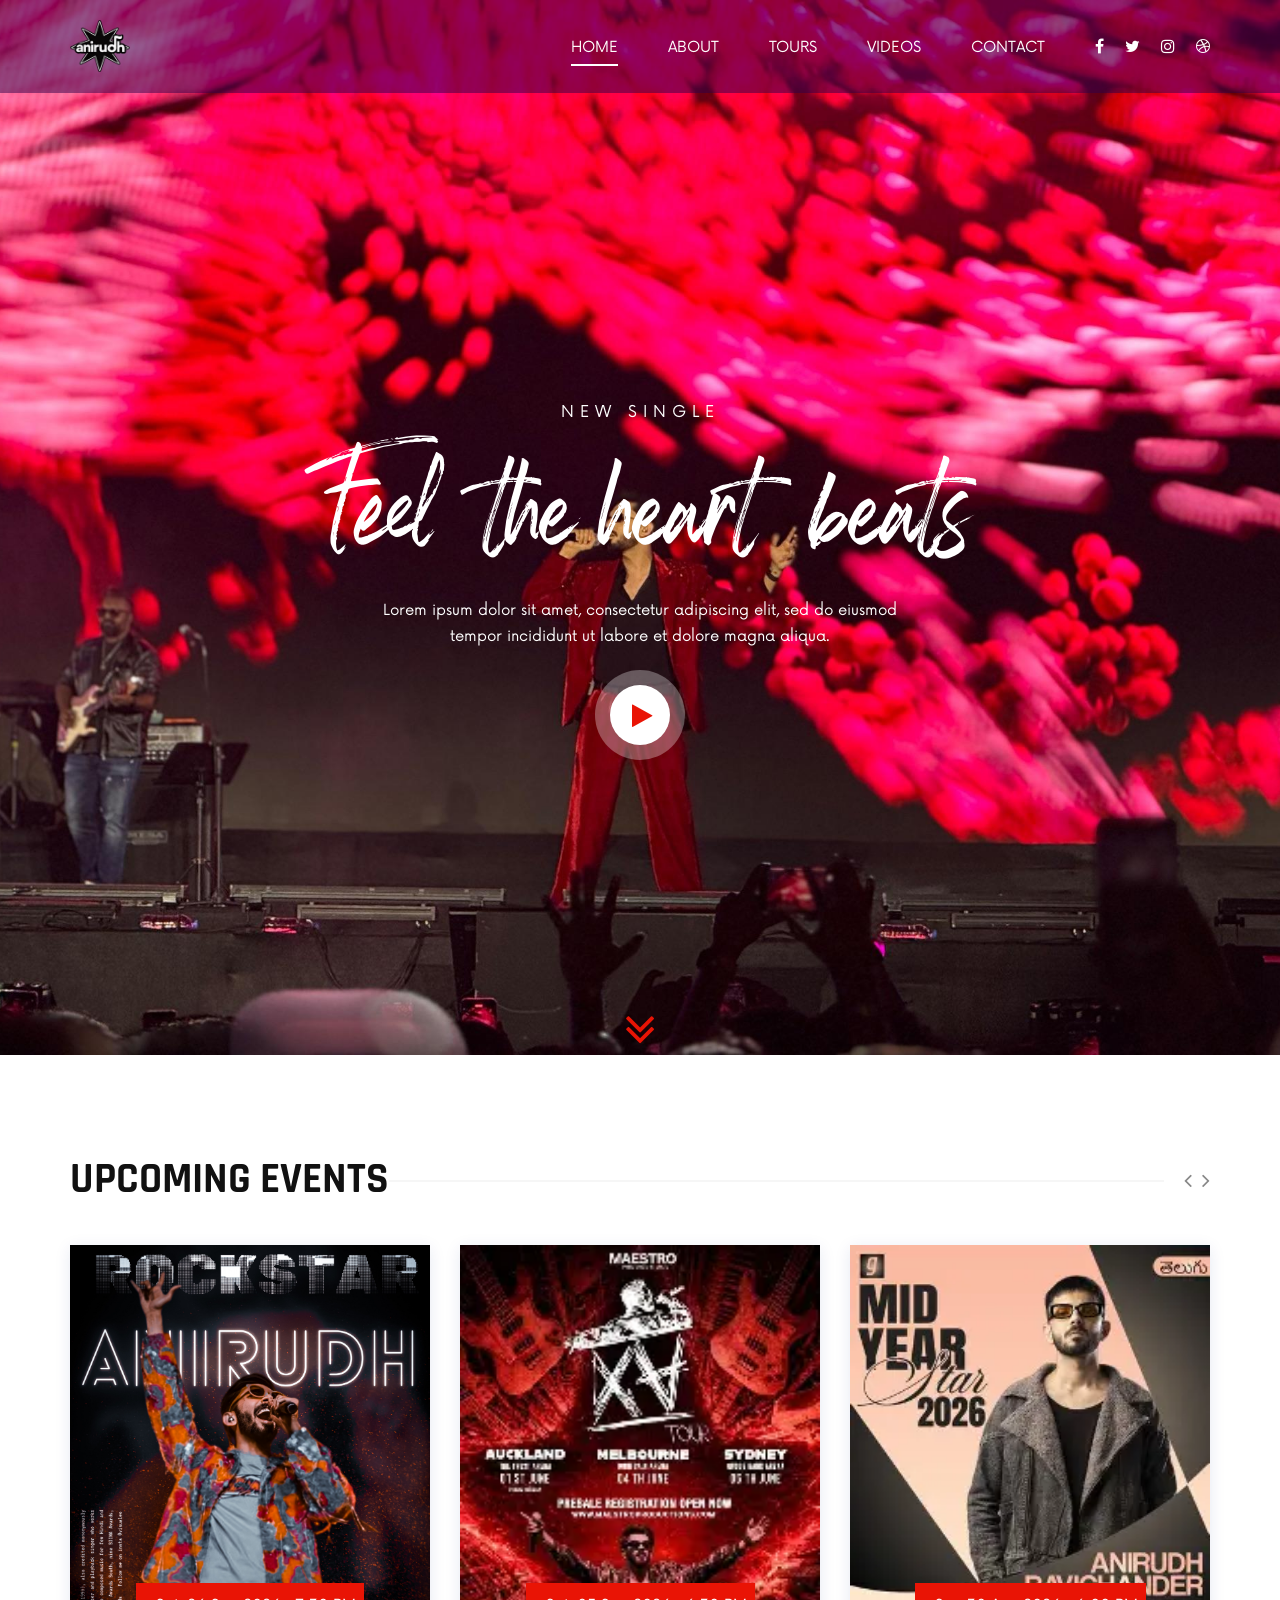
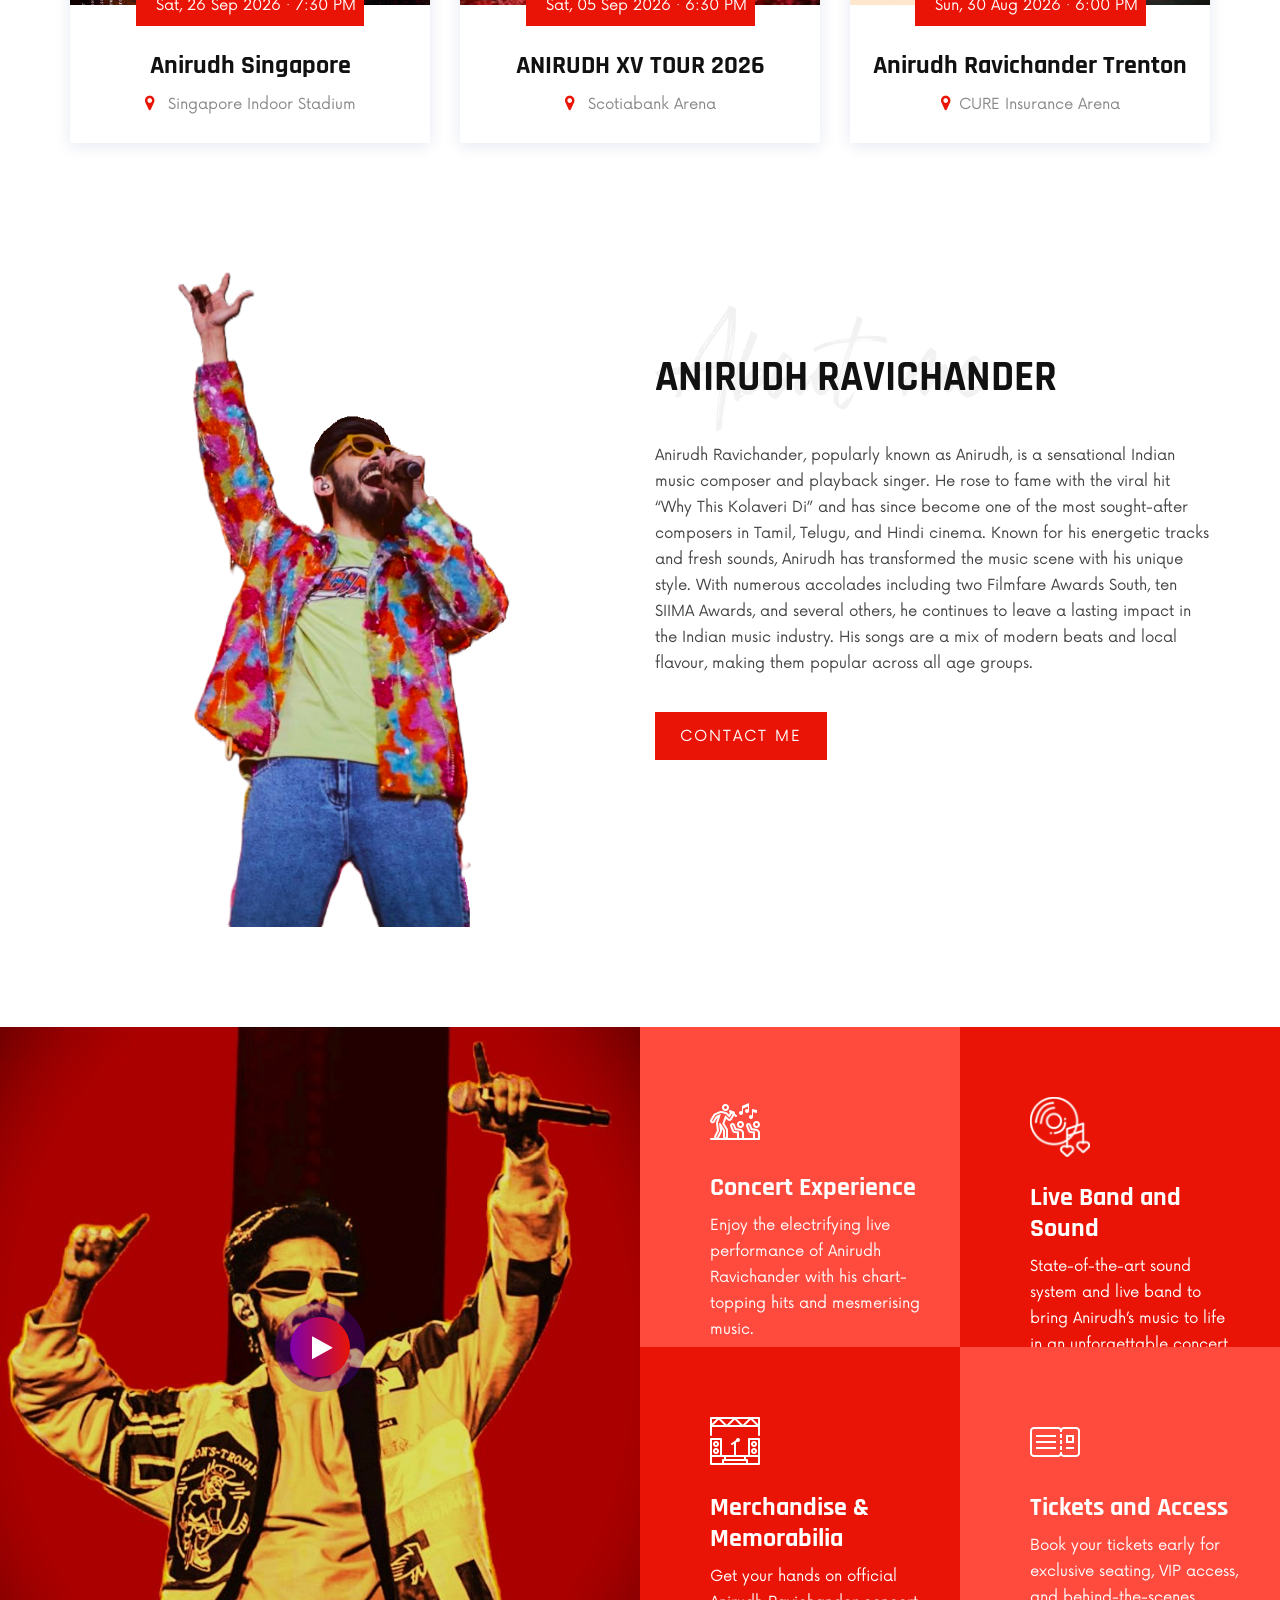
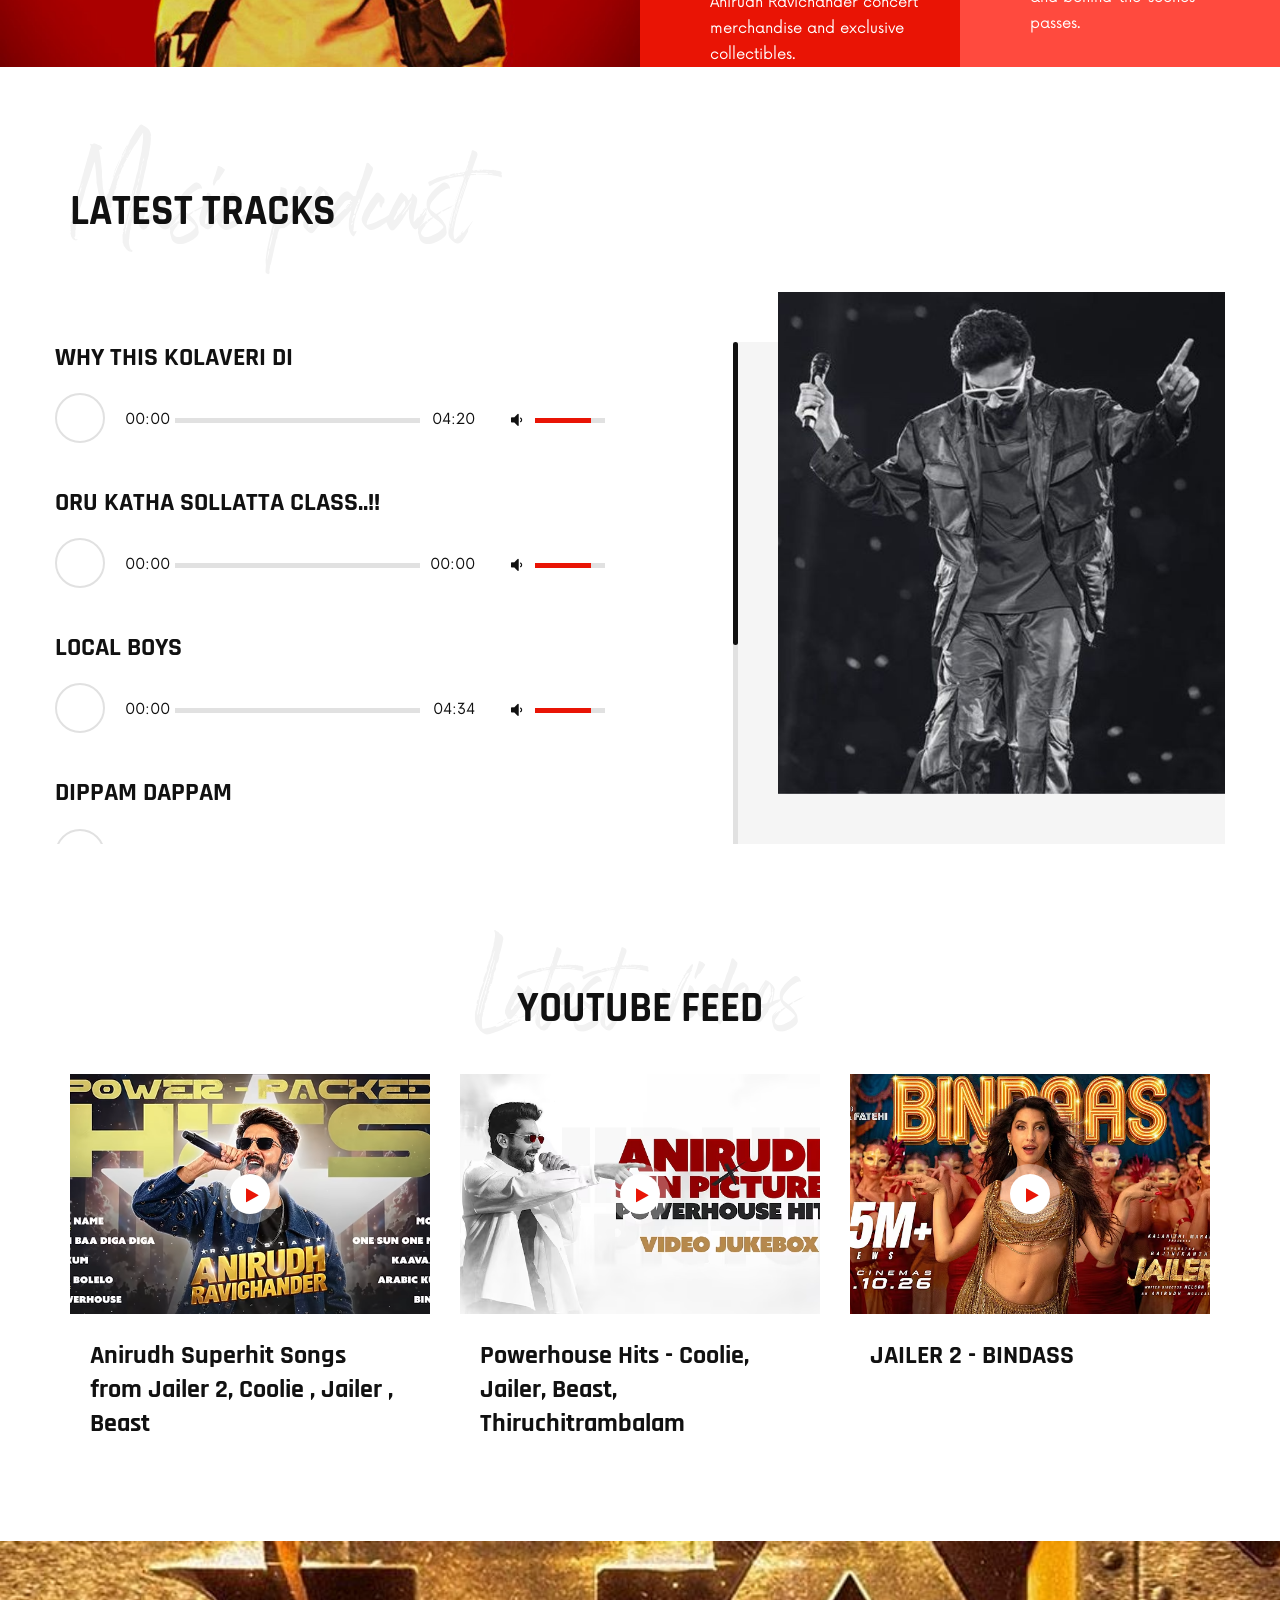
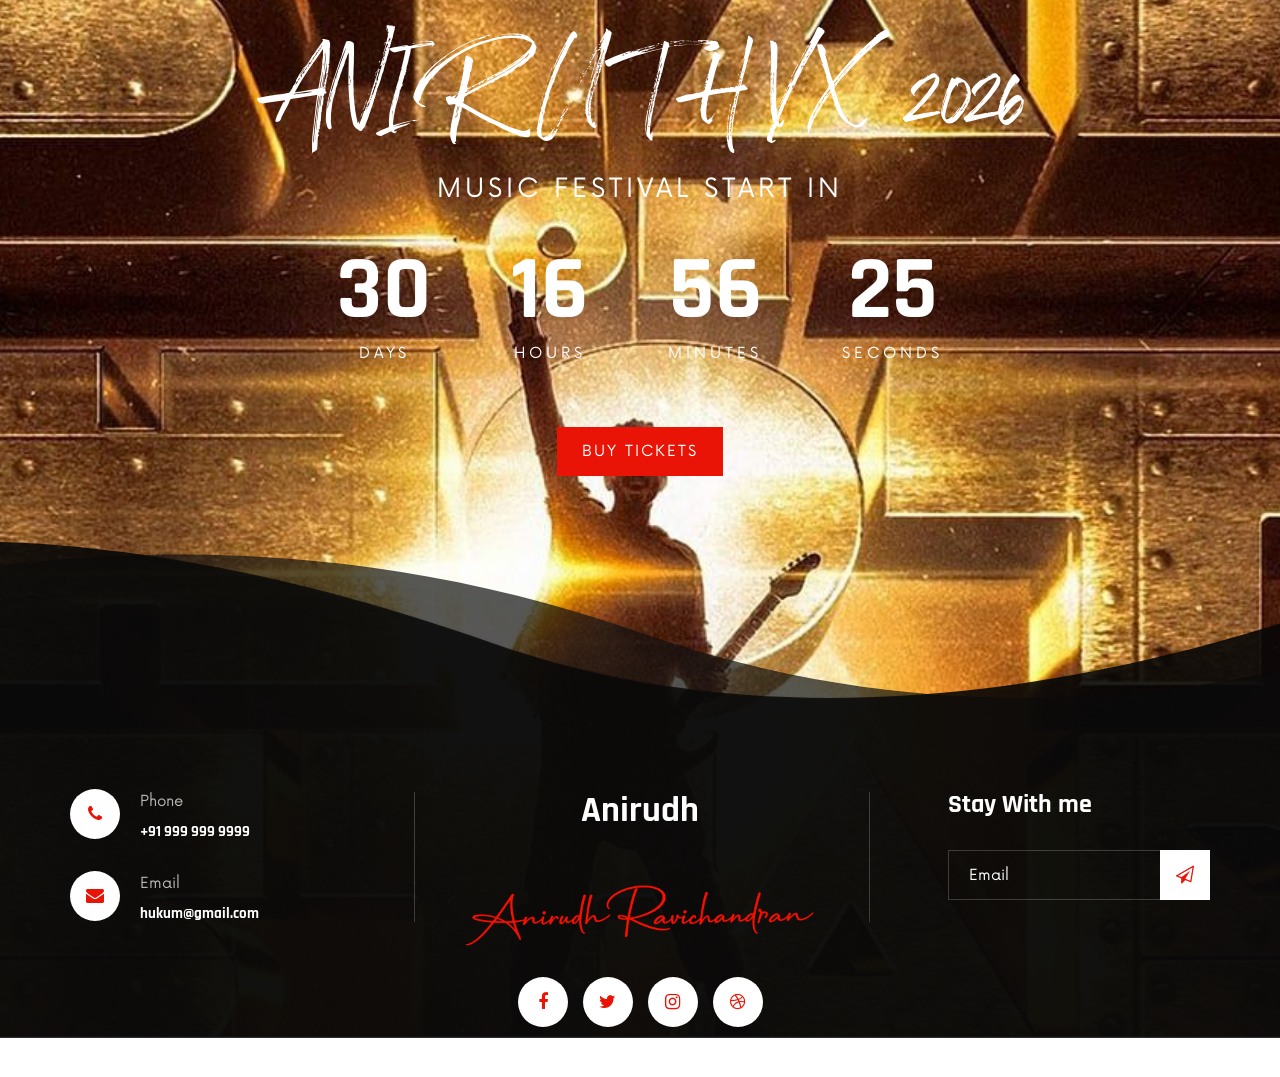
==== commit f003e156: "git commit -m "Removed unnecessary files and updated project structure"" ====
--- a/index.html
+++ b/index.html
@@ -7,6 +7,7 @@
     <meta name="keywords" content="DJoz, unica, creative, html">
     <meta name="viewport" content="width=device-width, initial-scale=1.0">
     <meta http-equiv="X-UA-Compatible" content="ie=edge">
+    <link rel="icon" href="img/file_00000000687481fa9ad27dab5bd6bde3.png" type="image/x-icon">
     <title>DJoz | Template</title>
 
     <!-- Google Font -->
@@ -36,7 +37,11 @@
             <div class="row">
                 <div class="col-lg-2 col-md-2">
                     <div class="header__logo">
-                        <a href="./index.html"><img src="img/logo.png" alt=""></a>
+                        <a href="./index.html">
+                            <div class="logo">
+                                <img src="img/file_00000000687481fa9ad27dab5bd6bde3.png" alt="">
+                            </div>
+                        </a>
                     </div>
                 </div>
                 <div class="col-lg-10 col-md-10">
@@ -45,23 +50,22 @@
                             <ul>
                                 <li class="active"><a href="./index.html">Home</a></li>
                                 <li><a href="./about.html">About</a></li>
-                                <li><a href="./discography.html">Discography</a></li>
                                 <li><a href="./tours.html">Tours</a></li>
                                 <li><a href="./videos.html">Videos</a></li>
-                                <li><a href="#">Pages</a>
+                                <!-- <li><a href="#">Pages</a>
                                     <ul class="dropdown">
                                         <li><a href="./about.html">About</a></li>
                                         <li><a href="./blog.html">Blog</a></li>
                                         <li><a href="./blog-details.html">Blog Details</a></li>
                                     </ul>
-                                </li>
+                                </li> -->
                                 <li><a href="./contact.html">Contact</a></li>
                             </ul>
                         </nav>
                         <div class="header__right__social">
-                            <a href="#"><i class="fa fa-facebook"></i></a>
-                            <a href="#"><i class="fa fa-twitter"></i></a>
-                            <a href="#"><i class="fa fa-instagram"></i></a>
+                            <a href="https://www.facebook.com/anirudhofficial/"><i class="fa fa-facebook"></i></a>
+                            <a href="https://x.com/anirudhofficial"><i class="fa fa-twitter"></i></a>
+                            <a href="https://www.instagram.com/anirudhofficial/"><i class="fa fa-instagram"></i></a>
                             <a href="#"><i class="fa fa-dribbble"></i></a>
                         </div>
                     </div>
@@ -73,7 +77,7 @@
     <!-- Header Section End -->
 
     <!-- Hero Section Begin -->
-    <section class="hero spad set-bg" data-setbg="img/hero-bg.png">
+    <section class="hero spad set-bg" data-setbg="img/57983861.jpg">
         <div class="container">
             <div class="row">
                 <div class="col-lg-12">
@@ -82,7 +86,7 @@
                         <h1>Feel the heart beats</h1>
                         <p>Lorem ipsum dolor sit amet, consectetur adipiscing elit, sed do eiusmod <br />tempor
                             incididunt ut labore et dolore magna aliqua.</p>
-                        <a href="https://www.youtube.com/watch?v=K4DyBUG242c" class="play-btn video-popup"><i class="fa fa-play"></i></a>
+                        <a href="https://www.youtube.com/watch?v=q86hM9gvM5E" class="play-btn video-popup"><i class="fa fa-play"></i></a>
                     </div>
                 </div>
             </div>
@@ -107,53 +111,66 @@
                 <div class="event__slider owl-carousel">
                     <div class="col-lg-4">
                         <div class="event__item">
-                            <div class="event__item__pic set-bg" data-setbg="img/events/event-1.jpg">
+                            <div class="event__item__pic set-bg" data-setbg="img/events/Event1.jpg">
                                 <div class="tag-date">
-                                    <span>Dec 15, 2019</span>
+                                    <span>Sat, 26 Sep 2026 · 7:30 PM</span>
                                 </div>
                             </div>
                             <div class="event__item__text">
-                                <h4>David Guetta Miami Ultra</h4>
-                                <p><i class="fa fa-map-marker"></i> Funkhaus Berlin, Berlin, Germany</p>
-                            </div>
-                        </div>
-                    </div>
+                                <h4>Anirudh Singapore</h4>
+                                <p><i class="fa fa-map-marker"></i> Singapore Indoor Stadium</p>
+                            </div>
+                        </div>
+                    </div>                    
                     <div class="col-lg-4">
                         <div class="event__item">
-                            <div class="event__item__pic set-bg" data-setbg="img/events/event-2.jpg">
+                            <div class="event__item__pic set-bg" data-setbg="img/events/3.webp">
                                 <div class="tag-date">
-                                    <span>Dec 15, 2019</span>
+                                    <span>Sat, 05 Sep 2026 · 6:30 PM</span>
                                 </div>
                             </div>
                             <div class="event__item__text">
-                                <h4>David Guetta Miami Ultra</h4>
-                                <p><i class="fa fa-map-marker"></i> Funkhaus Berlin, Berlin, Germany</p>
+                                <h4>ANIRUDH XV TOUR 2026</h4>
+                                <p><i class="fa fa-map-marker"></i> Scotiabank Arena</p>
                             </div>
                         </div>
                     </div>
                     <div class="col-lg-4">
                         <div class="event__item">
-                            <div class="event__item__pic set-bg" data-setbg="img/events/event-3.jpg">
+                            <div class="event__item__pic set-bg" data-setbg="img/events/OIP.webp">
                                 <div class="tag-date">
-                                    <span>Dec 15, 2019</span>
+                                    <span>Sun, 30 Aug 2026 · 6:00 PM</span>
                                 </div>
                             </div>
                             <div class="event__item__text">
-                                <h4>David Guetta Miami Ultra</h4>
-                                <p><i class="fa fa-map-marker"></i> Funkhaus Berlin, Berlin, Germany</p>
+                                <h4>Anirudh Ravichander Trenton </h4>
+                                <p><i class="fa fa-map-marker"></i>CURE Insurance Arena</p>
                             </div>
                         </div>
                     </div>
                     <div class="col-lg-4">
                         <div class="event__item">
-                            <div class="event__item__pic set-bg" data-setbg="img/events/event-2.jpg">
+                            <div class="event__item__pic set-bg" data-setbg="img/events/b646a168b064acfc26a36f6518a2d3c0.jpg">
                                 <div class="tag-date">
-                                    <span>Dec 15, 2019</span>
+                                    <span>Fri, 28 Aug 2026 · 7:00 PM</span>
                                 </div>
                             </div>
                             <div class="event__item__text">
-                                <h4>David Guetta Miami Ultra</h4>
-                                <p><i class="fa fa-map-marker"></i> Funkhaus Berlin, Berlin, Germany</p>
+                                <h4>Anirudh Garland 2026</h4>
+                                <p><i class="fa fa-map-marker"></i> Curtis Culwell Center</p>
+                            </div>
+                        </div>
+                    </div>
+                    <div class="col-lg-4">
+                        <div class="event__item">
+                            <div class="event__item__pic set-bg" data-setbg="img/events/download.webp">
+                                <div class="tag-date">
+                                    <span>Sat, 06 Jun 2026 · 7:00 PM</span>
+                                </div>
+                            </div>
+                            <div class="event__item__text">
+                                <h4>Anirudh Sydney 2026</h4>
+                                <p><i class="fa fa-map-marker"></i> Qudos Bank Arena </p>
                             </div>
                         </div>
                     </div>
@@ -169,18 +186,20 @@
             <div class="row">
                 <div class="col-lg-6">
                     <div class="about__pic">
-                        <img src="img/about/about.png" alt="">
+                        <img src="img/about/57983856.png" alt="">
                     </div>
                 </div>
                 <div class="col-lg-6">
                     <div class="about__text">
                         <div class="section-title">
-                            <h2>DJ Alexandra Rud</h2>
+                            <h2>Anirudh Ravichander</h2>
                             <h1>About me</h1>
                         </div>
-                        <p>DJ Rainflow knows how to move your mind, body and soul by delivering tracks that stand out
-                            from the norm. As if this impressive succession of high impact, floor-filling bombs wasn’t
-                            enough to sustain.</p>
+                        <p>Anirudh Ravichander, popularly known as Anirudh, is a sensational Indian music composer and playback singer.
+                            He rose to fame with the viral hit “Why This Kolaveri Di” and has since become one of the most sought-after composers in Tamil,
+                            Telugu, and Hindi cinema. Known for his energetic tracks and fresh sounds, Anirudh has transformed the music scene with his unique style. 
+                            With numerous accolades including two Filmfare Awards South, ten SIIMA Awards, and several others, he continues to leave a lasting impact in the Indian music industry.
+                            His songs are a mix of modern beats and local flavour, making them popular across all age groups.</p>
                         <a href="#" class="primary-btn">CONTACT ME</a>
                     </div>
                 </div>
@@ -194,38 +213,38 @@
         <div class="container-fluid">
             <div class="row">
                 <div class="col-lg-6 p-0">
-                    <div class="services__left set-bg" data-setbg="img/services/service-left.jpg">
-                        <a href="https://www.youtube.com/watch?v=JGwWNGJdvx8" class="play-btn video-popup"><i class="fa fa-play"></i></a>
+                    <div class="services__left set-bg" data-setbg="img/about/06ff329510ed97e04d88d2d0da2ba191.jpg.jpeg">
+                        <a href="https://www.youtube.com/watch?v=hCChKLj22PY" class="play-btn video-popup"><i class="fa fa-play"></i></a>
                     </div>
                 </div>
                 <div class="col-lg-6 p-0">
                     <div class="row services__list">
                         <div class="col-lg-6 p-0 order-lg-1 col-md-6 order-md-1">
                             <div class="service__item deep-bg">
-                                <img src="img/services/service-1.png" alt="">
-                                <h4>Wedding</h4>
-                                <p>Lorem ipsum dolor sit amet, consectetur adipiscing elit, sed do eiusmod.</p>
+                                <img src="img/services/icons8-concert-50.png" alt="">
+                                <h4>Concert Experience</h4>
+                                <p>Enjoy the electrifying live performance of Anirudh Ravichander with his chart-topping hits and mesmerising music.</p>
                             </div>
                         </div>
                         <div class="col-lg-6 p-0 order-lg-2 col-md-6 order-md-2">
                             <div class="service__item">
-                                <img src="img/services/service-2.png" alt="">
-                                <h4>Clubs and bar</h4>
-                                <p>Lorem ipsum dolor sit amet, consectetur adipiscing elit, sed do eiusmod.</p>
+                                <img src="img/services/service-4.png" alt="">
+                                <h4>Live Band and Sound</h4>
+                                <p>State-of-the-art sound system and live band to bring Anirudh’s music to life in an unforgettable concert atmosphere.</p>
                             </div>
                         </div>
                         <div class="col-lg-6 p-0 order-lg-4 col-md-6 order-md-4">
                             <div class="service__item deep-bg">
-                                <img src="img/services/service-4.png" alt="">
-                                <h4>DJ lessons</h4>
-                                <p>Lorem ipsum dolor sit amet, consectetur adipiscing elit, sed do eiusmod.</p>
+                                <img src="img/services/icons8-boarding-pass-50.png" alt="">
+                                <h4>Tickets and Access</h4>
+                                <p>Book your tickets early for exclusive seating, VIP access, and behind-the-scenes passes.</p>
                             </div>
                         </div>
                         <div class="col-lg-6 p-0 order-lg-3 col-md-6 order-md-3">
                             <div class="service__item">
-                                <img src="img/services/service-3.png" alt="">
-                                <h4>Corporate events</h4>
-                                <p>Lorem ipsum dolor sit amet, consectetur adipiscing elit, sed do eiusmod.</p>
+                                <img src="img/services/icons8-music-festival-50.png" alt="">
+                                <h4>Merchandise & Memorabilia</h4>
+                                <p>Get your hands on official Anirudh Ravichander concert merchandise and exclusive collectibles.</p>
                             </div>
                         </div>
                     </div>
@@ -245,19 +264,19 @@
                         <h1>Music podcast</h1>
                     </div>
                 </div>
-                <div class="col-lg-5">
+                <!-- <div class="col-lg-5">
                     <div class="track__all">
-                        <a href="#" class="primary-btn border-btn">View all tracks</a>
-                    </div>
-                </div>
+                        <a href="" class="primary-btn border-btn">View all tracks</a>
+                    </div>
+                </div> -->
             </div>
             <div class="row">
                 <div class="col-lg-7 p-0">
                     <div class="track__content nice-scroll">
                         <div class="single_player_container">
-                            <h4>David Guetta Miami Ultra</h4>
+                            <h4>Why This Kolaveri Di</h4>
                             <div class="jp-jplayer jplayer" data-ancestor=".jp_container_1"
-                                data-url="music-files/1.mp3"></div>
+                                data-url="music-files/1.flac"></div>
                             <div class="jp-audio jp_container_1" role="application" aria-label="media player">
                                 <div class="jp-gui jp-interface">
                                     <!-- Player Controls -->
@@ -290,9 +309,9 @@
                             </div>
                         </div>
                         <div class="single_player_container">
-                            <h4>David Guetta Miami Ultra</h4>
+                            <h4>Oru Katha Sollatta class..!!</h4>
                             <div class="jp-jplayer jplayer" data-ancestor=".jp_container_2"
-                                data-url="music-files/2.mp3"></div>
+                                data-url="music-files/2.m4a"></div>
                             <div class="jp-audio jp_container_2" role="application" aria-label="media player">
                                 <div class="jp-gui jp-interface">
                                     <!-- Player Controls -->
@@ -325,9 +344,9 @@
                             </div>
                         </div>
                         <div class="single_player_container">
-                            <h4>David Guetta Miami Ultra</h4>
+                            <h4>Local Boys</h4>
                             <div class="jp-jplayer jplayer" data-ancestor=".jp_container_3"
-                                data-url="music-files/3.mp3"></div>
+                                data-url="music-files/3.flac"></div>
                             <div class="jp-audio jp_container_3" role="application" aria-label="media player">
                                 <div class="jp-gui jp-interface">
                                     <!-- Player Controls -->
@@ -360,9 +379,9 @@
                             </div>
                         </div>
                         <div class="single_player_container">
-                            <h4>David Guetta Miami Ultra</h4>
+                            <h4>Dippam Dappam</h4>
                             <div class="jp-jplayer jplayer" data-ancestor=".jp_container_4"
-                                data-url="music-files/4.mp3"></div>
+                                data-url="music-files/4.flac"></div>
                             <div class="jp-audio jp_container_4" role="application" aria-label="media player">
                                 <div class="jp-gui jp-interface">
                                     <!-- Player Controls -->
@@ -395,7 +414,7 @@
                             </div>
                         </div>
                         <div class="single_player_container">
-                            <h4>David Guetta Miami Ultra</h4>
+                            <h4>Bum Baa Diga Diga </h4>
                             <div class="jp-jplayer jplayer" data-ancestor=".jp_container_5"
                                 data-url="music-files/5.mp3"></div>
                             <div class="jp-audio jp_container_5" role="application" aria-label="media player">
@@ -430,7 +449,7 @@
                             </div>
                         </div>
                         <div class="single_player_container">
-                            <h4>David Guetta Miami Ultra</h4>
+                            <h4>Ala Bolelo</h4>
                             <div class="jp-jplayer jplayer" data-ancestor=".jp_container_6"
                                 data-url="music-files/6.mp3"></div>
                             <div class="jp-audio jp_container_6" role="application" aria-label="media player">
@@ -468,7 +487,7 @@
                 </div>
                 <div class="col-lg-5 p-0">
                     <div class="track__pic">
-                        <img src="img/track-right.jpg" alt="">
+                        <img src="img/youtube/anirudh-ravichander.jpg" alt="">
                     </div>
                 </div>
             </div>
@@ -476,7 +495,7 @@
     </section>
     <!-- Track Section End -->
 
-    <!-- Youtube Section Begin -->
+<!-- Youtube Section Begin -->
     <section class="youtube spad">
         <div class="container">
             <div class="row">
@@ -490,38 +509,38 @@
             <div class="row">
                 <div class="col-lg-4 col-md-6 col-sm-6">
                     <div class="youtube__item">
-                        <div class="youtube__item__pic set-bg" data-setbg="img/youtube/youtube-1.jpg">
-                            <a href="https://www.youtube.com/watch?v=yJg-Y5byMMw?autoplay=1" class="play-btn video-popup"><i class="fa fa-play"></i></a>
+                        <div class="youtube__item__pic set-bg" data-setbg="img/youtube/youtube-3.png">
+                            <a href="https://www.youtube.com/watch?v=_4_q9kv7wA0?autoplay=1" class="play-btn video-popup"><i class="fa fa-play"></i></a>
                         </div>
                         <div class="youtube__item__text">
-                            <h4>David Guetta Miami Ultra Music Festival 2019</h4>
+                            <h4>Anirudh Superhit Songs from Jailer 2, Coolie , Jailer , Beast</h4>
                         </div>
                     </div>
                 </div>
                 <div class="col-lg-4 col-md-6 col-sm-6">
                     <div class="youtube__item">
-                        <div class="youtube__item__pic set-bg" data-setbg="img/youtube/youtube-2.jpg">
-                            <a href="https://www.youtube.com/watch?v=K4DyBUG242c?autoplay=1" class="play-btn video-popup"><i class="fa fa-play"></i></a>
+                        <div class="youtube__item__pic set-bg" data-setbg="img/youtube/youtube-1.avif">
+                            <a href="https://www.youtube.com/watch?v=NKZ3_9pFk-A?autoplay=1" class="play-btn video-popup"><i class="fa fa-play"></i></a>
                         </div>
                         <div class="youtube__item__text">
-                            <h4>Martin Garrix (Full live-set) | SLAM!Koningsdag</h4>
+                            <h4>Powerhouse Hits - Coolie, Jailer, Beast, Thiruchitrambalam</h4>
                         </div>
                     </div>
                 </div>
                 <div class="col-lg-4 col-md-6 col-sm-6">
                     <div class="youtube__item">
-                        <div class="youtube__item__pic set-bg" data-setbg="img/youtube/youtube-3.jpg">
-                            <a href="https://www.youtube.com/watch?v=S19UcWdOA-I?autoplay=1" class="play-btn video-popup"><i class="fa fa-play"></i></a>
+                        <div class="youtube__item__pic set-bg" data-setbg="img/youtube/youtube-2.avif">
+                            <a href="https://www.youtube.com/watch?v=4fJRk-5ENmU?autoplay=1" class="play-btn video-popup"><i class="fa fa-play"></i></a>
                         </div>
                         <div class="youtube__item__text">
-                            <h4>Dimitri Vegas, Steve Aoki & Like Mike’s “3 Are Legend”</h4>
+                            <h4>JAILER 2 - BINDASS</h4>
                         </div>
                     </div>
                 </div>
             </div>
         </div>
     </section>
-    <!-- Youtube Section End -->
+<!-- Youtube Section End -->
 
     <!-- Countdown Section Begin -->
     <section class="countdown spad set-bg" data-setbg="img/57983868.jpg">
@@ -529,7 +548,7 @@
             <div class="row">
                 <div class="col-lg-12">
                     <div class="countdown__text">
-                        <h1>Tomorrowland 2026</h1>
+                        <h1>ANIRUTH VX 2026</h1>
                         <h4>Music festival start in</h4>
                     </div>
                     <div class="countdown__timer" id="countdown-time">
@@ -574,18 +593,19 @@
                             <li>
                                 <i class="fa fa-envelope"></i>
                                 <p>Email</p>
-                                <h6>DJ.Music@gmail.com</h6>
+                                <h6>hukum@gmail.com</h6>
                             </li>
                         </ul>
                     </div>
                 </div>
                 <div class="col-lg-4 offset-lg-1 col-md-6">
                     <div class="footer__social">
-                        <h2>DJoz</h2>
+                        <h2>Anirudh</h2>
+                        <img src="img/Anirudh Ravichandran Signature.png" alt="">
                         <div class="footer__social__links">
-                            <a href="#"><i class="fa fa-facebook"></i></a>
-                            <a href="#"><i class="fa fa-twitter"></i></a>
-                            <a href="#"><i class="fa fa-instagram"></i></a>
+                            <a href="https://www.facebook.com/anirudhofficial/"><i class="fa fa-facebook"></i></a>
+                            <a href="https://x.com/anirudhofficial"><i class="fa fa-twitter"></i></a>
+                            <a href="https://www.instagram.com/anirudhofficial/"><i class="fa fa-instagram"></i></a>
                             <a href="#"><i class="fa fa-dribbble"></i></a>
                         </div>
                     </div>
@@ -600,11 +620,6 @@
                     </div>
                 </div>
             </div>
-            <!-- Link back to Colorlib can't be removed. Template is licensed under CC BY 3.0. -->
-			<div class="footer__copyright__text">
-				<p>Copyright &copy; <script>document.write(new Date().getFullYear());</script> All rights reserved | This template is made with <i class="fa fa-heart" aria-hidden="true"></i> by <a href="https://colorlib.com" target="_blank">Colorlib</a></p>
-			</div>
-			<!-- Link back to Colorlib can't be removed. Template is licensed under CC BY 3.0. -->
         </div>
     </footer>
     <!-- Footer Section End -->
--- a/css/style.css
+++ b/css/style.css
@@ -171,20 +171,20 @@
 	text-transform: uppercase;
 	padding: 14px 25px 12px;
 	color: #ffffff;
-	background: #5c00ce;
+	background: rgb(233, 20, 5);
 	letter-spacing: 2px;
 }
 
 .primary-btn.border-btn {
 	background: transparent;
-	border: 2px solid #5c00ce;
+	border: 2px solid rgb(233, 20, 5);
 	color: #111111;
 }
 
 .site-btn {
 	font-size: 15px;
 	color: #ffffff;
-	background: #5c00ce;
+	background: rgb(233, 20, 5);
 	font-weight: 700;
 	letter-spacing: 2px;
 	border: none;
@@ -273,7 +273,7 @@
 
 .header.header--normal {
 	position: relative;
-	background: #290849;
+	background: rgb(233 20 5);
 }
 
 .header__logo {
@@ -282,6 +282,8 @@
 
 .header__logo a {
 	display: inline-block;
+	height: 1px;
+    width: 60px;
 }
 
 .header__nav {
@@ -429,7 +431,7 @@
 
 .hero__text .play-btn {
 	font-size: 26px;
-	color: #5c00ce;
+	color: rgb(233, 20, 5);
 	height: 90px;
 	width: 90px;
 	border-radius: 50%;
@@ -470,7 +472,7 @@
 
 .linear__icon i {
 	font-size: 50px;
-	color: #5c00ce;
+	color: rgb(233, 20, 5);
 }
 
 @-webkit-keyframes mymove {
@@ -563,7 +565,7 @@
 	font-size: 15px;
 	color: #ffffff;
 	display: inline-block;
-	background: #5c00ce;
+	background: rgb(233, 20, 5);
 	padding: 12px 8px 9px 20px;
 }
 
@@ -585,7 +587,7 @@
 }
 
 .event__item__text p i {
-	color: #5c00ce;
+	color: rgb(233, 20, 5);
 	margin-right: 8px;
 	font-size: 17px;
 }
@@ -635,8 +637,8 @@
 }
 
 .jp-state-playing .jp-play {
-	background: #5c00ce !important;
-	border-color: #5c00ce !important;
+	background: rgb(233, 20, 5) !important;
+	border-color: rgb(233, 20, 5) !important;
 }
 
 .jp-state-playing .jp-play:after {
@@ -646,8 +648,8 @@
 }
 
 .jp-audio .jp-play:focus {
-	background: #5c00ce !important;
-	border-color: #5c00ce !important;
+	background: rgb(233, 20, 5) !important;
+	border-color: rgb(233, 20, 5) !important;
 }
 
 .jp-audio .jp-play:focus:after {
@@ -674,7 +676,7 @@
 .jp-play-bar {
 	position: relative;
 	height: 100%;
-	background: #5c00ce;
+	background: rgb(233, 20, 5);
 	overflow: visible !important;
 }
 
@@ -718,7 +720,7 @@
 }
 
 .jp-volume-bar-value {
-	background: #5c00ce;
+	background: rgb(233, 20, 5);
 	height: 100%;
 }
 
@@ -814,7 +816,7 @@
 
 .youtube__item__pic .play-btn {
 	font-size: 16px;
-	color: #5c00ce;
+	color: rgb(233, 20, 5);
 	height: 60px;
 	width: 60px;
 	border-radius: 50%;
@@ -956,7 +958,7 @@
 
 .discography__item__text span {
 	font-size: 18px;
-	color: #5c00ce;
+	color: rgb(233, 20, 5);
 	font-weight: 700;
 }
 
@@ -1006,7 +1008,7 @@
 }
 
 .pagination__links a:hover {
-	background: #290849;
+	background: rgb(233 20 5);
 	color: #ffffff;
 }
 
@@ -1042,7 +1044,7 @@
 
 .footer__address ul li i {
 	font-size: 18px;
-	color: #5c00ce;
+	color: rgb(233, 20, 5);
 	height: 50px;
 	width: 50px;
 	background: #ffffff;
@@ -1100,7 +1102,7 @@
 
 .footer__social .footer__social__links a {
 	font-size: 18px;
-	color: #5c00ce;
+	color: rgb(233, 20, 5);
 	height: 50px;
 	width: 50px;
 	background: #ffffff;
@@ -1162,7 +1164,7 @@
 
 .footer__newslatter form button {
 	font-size: 18px;
-	color: #5c00ce;
+	color: rgb(233, 20, 5);
 	position: absolute;
 	right: 0;
 	top: 0;
@@ -1186,7 +1188,7 @@
 }
 
 .footer__copyright__text a:hover {
-	color: #5c00ce;
+	color: rgb(233, 20, 5);
 }
 
 .footer__copyright__text i {
@@ -1274,9 +1276,9 @@
 }
 
 .skills__content {
-	background: #5c00ce;
+	background: rgb(233, 20, 5);
 	height: 500px;
-	padding: 100px 70px 60px;
+	padding: 70px 70px 60px;
 }
 
 .skills__content .section-title h2 {
@@ -1342,7 +1344,7 @@
 
 .skills__video .play-btn {
 	font-size: 26px;
-	color: #5c00ce;
+	color: rgb(233, 20, 5);
 	height: 90px;
 	width: 90px;
 	border-radius: 50%;
@@ -1421,7 +1423,7 @@
 .about__services__item__pic .icon {
 	height: 50px;
 	width: 50px;
-	background: #5c00ce;
+	background: rgb(233, 20, 5);
 	border-radius: 50%;
 	line-height: 50px;
 	text-align: center;
@@ -1432,6 +1434,10 @@
 	bottom: -25px;
 }
 
+.about__services__item__pic .icon img {
+	height: 30px;
+	width: 30px;
+}
 .about__services__item__text {
 	text-align: center;
 	padding: 50px 10px 30px;
@@ -1547,9 +1553,9 @@
 	top: 15px;
 	height: 60px;
 	width: 60px;
-	background: -webkit-gradient(linear, left top, right top, from(#7E00AD), to(#5C00CE));
-	background: -o-linear-gradient(left, #7E00AD, #5C00CE);
-	background: linear-gradient(to right, #7E00AD, #5C00CE);
+	background: -webkit-gradient(linear, left top, right top, from(#7E00AD), to(rgb(233, 20, 5)));
+	background: -o-linear-gradient(left, #7E00AD, rgb(233, 20, 5));
+	background: linear-gradient(to right, #7E00AD, rgb(233, 20, 5));
 	border-radius: 50%;
 	content: "";
 	z-index: -1;
@@ -1560,13 +1566,13 @@
 }
 
 .service__item {
-	background: #5c00ce;
+	background: rgb(233, 20, 5);
 	height: 320px;
 	padding: 70px 40px 40px 70px;
 }
 
 .service__item.deep-bg {
-	background: #5400BC;
+	background: rgba(255, 17, 0, 0.758);
 }
 
 .service__item h4 {
@@ -1632,7 +1638,7 @@
 }
 
 .tours__item__text .tours__text__widget ul li i {
-	color: #5c00ce;
+	color: rgb(233, 20, 5);
 	position: absolute;
 	left: 0;
 	top: 3px;
@@ -1667,7 +1673,7 @@
 	font-weight: 700;
 	display: inline-block;
 	padding: 14px 25px 12px 30px;
-	background: #5c00ce;
+	background: rgb(233, 20, 5);
 	float: right;
 }
 
@@ -1751,7 +1757,7 @@
 .videos__large__item .play-btn {
 	height: 50px;
 	width: 50px;
-	background: #5c00ce;
+	background: rgb(233, 20, 5);
 	border-radius: 50%;
 	font-size: 18px;
 	line-height: 50px;
@@ -1817,7 +1823,7 @@
 .videos__item__pic .play-btn {
 	height: 40px;
 	width: 40px;
-	background: #5c00ce;
+	background: rgb(233, 20, 5);
 	border-radius: 50%;
 	font-size: 16px;
 	line-height: 40px;
@@ -1842,7 +1848,7 @@
 	list-style: none;
 	display: inline-block;
 	margin-right: 18px;
-	color: #5c00ce;
+	color: rgb(233, 20, 5);
 	position: relative;
 }
 
@@ -1934,7 +1940,7 @@
 .blog__large__text span {
 	font-size: 13px;
 	text-transform: uppercase;
-	color: #5c00ce;
+	color: rgb(233, 20, 5);
 }
 
 .blog__large__text h4 {
@@ -2007,7 +2013,7 @@
 .blog__item__text span {
 	font-size: 13px;
 	text-transform: uppercase;
-	color: #5c00ce;
+	color: rgb(233, 20, 5);
 }
 
 .blog__item__text h5 {
@@ -2200,7 +2206,7 @@
 .blog__details__item__text span {
 	font-size: 13px;
 	text-transform: uppercase;
-	color: #5c00ce;
+	color: rgb(233, 20, 5);
 }
 
 .blog__details__item__text h3 {
@@ -2282,7 +2288,7 @@
 
 .blog__details__quote i {
 	font-size: 36px;
-	color: #5c00ce;
+	color: rgb(233, 20, 5);
 	position: absolute;
 	right: 40px;
 	bottom: 35px;
@@ -2560,7 +2566,7 @@
 	border-radius: 50%;
 	line-height: 70px;
 	text-align: center;
-	color: #5c00ce;
+	color: rgb(233, 20, 5);
 	position: absolute;
 	left: 0;
 	top: -4px;
@@ -2809,7 +2815,8 @@
 		border-radius: 0;
 		padding: 12px 15px;
 		float: none;
-		background: #5c00ce;
+		color: #ffffff;
+		background: rgba(243, 94, 83, 0);
 	}
 	.slicknav_nav {
 		position: absolute;
@@ -2834,12 +2841,12 @@
 	}
 	.slicknav_nav a:hover {
 		border-radius: 0;
-		background: #5c00ce;
+		background: rgb(233, 20, 5);
 		color: #ffffff;
 	}
 	.slicknav_nav .slicknav_row:hover {
 		border-radius: 0;
-		background: #5c00ce;
+		background: rgb(233, 20, 5);
 		color: #ffffff;
 	}
 	.service__item {
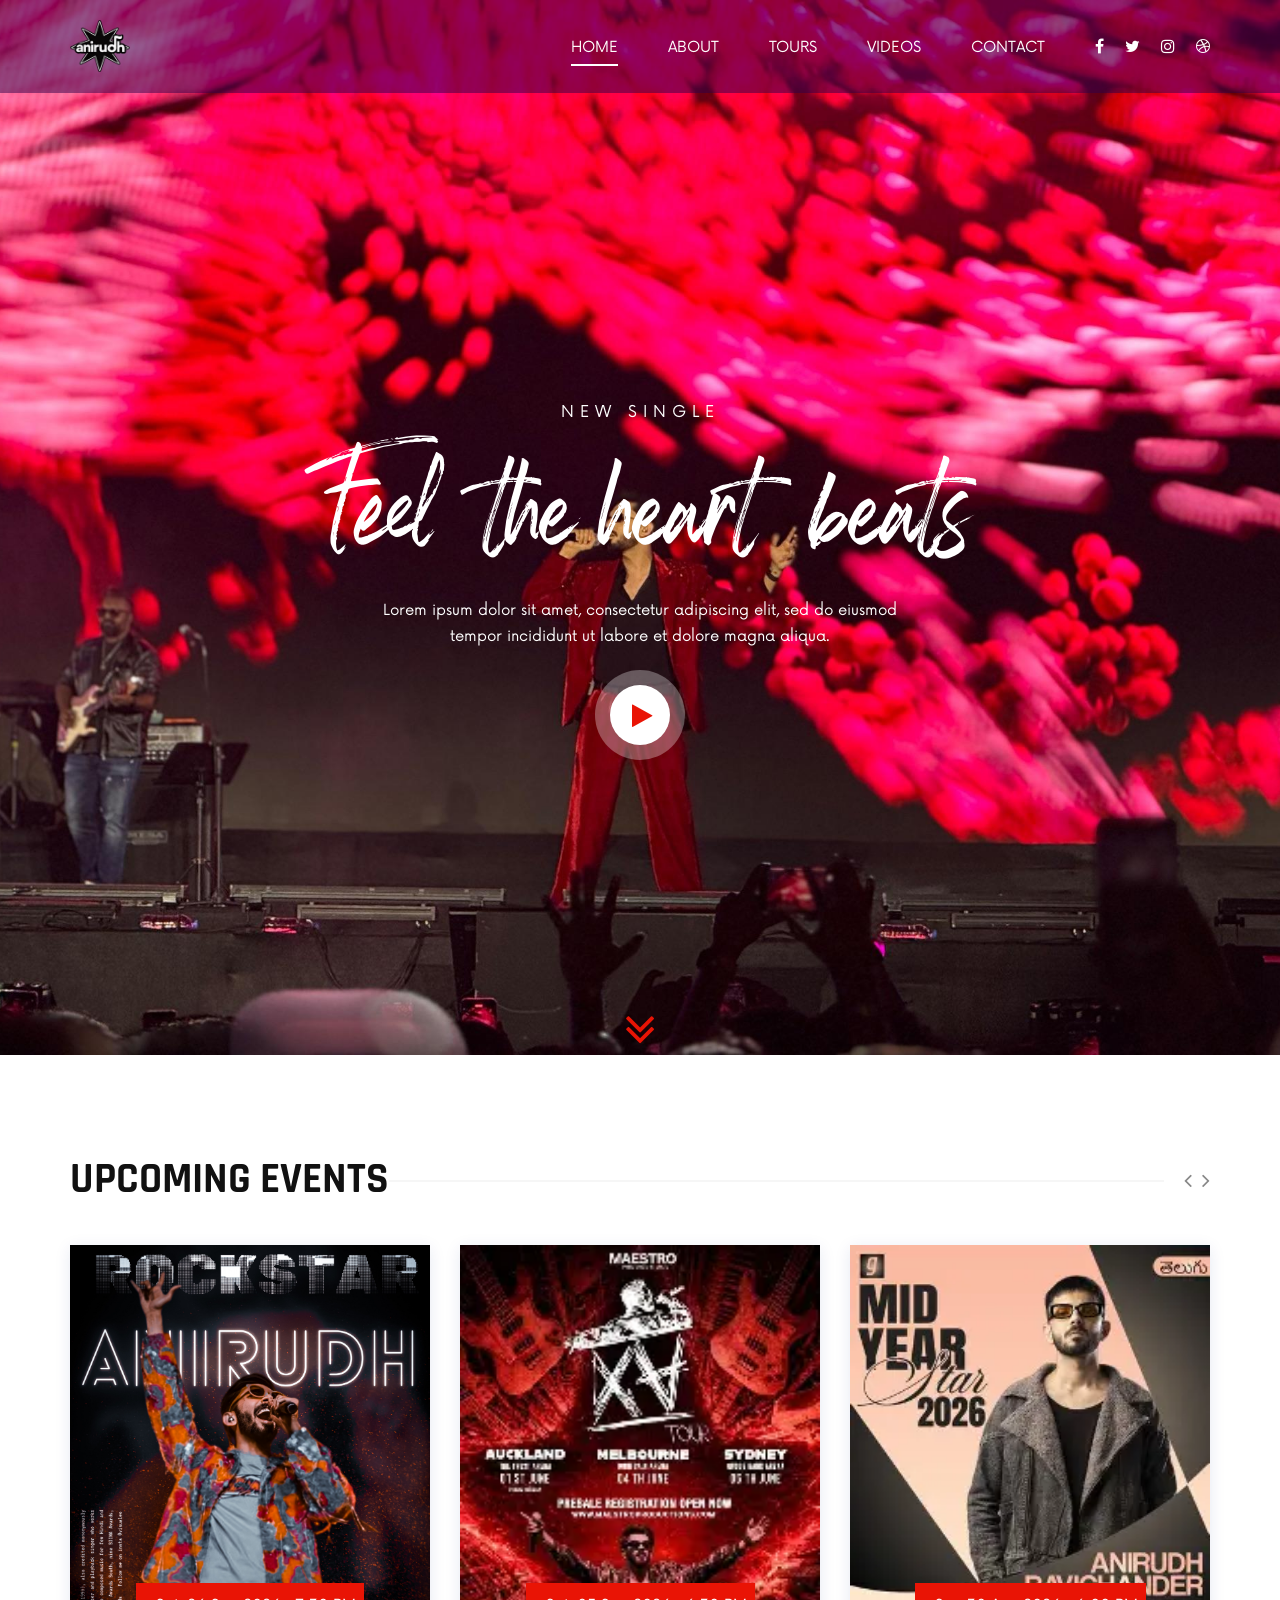
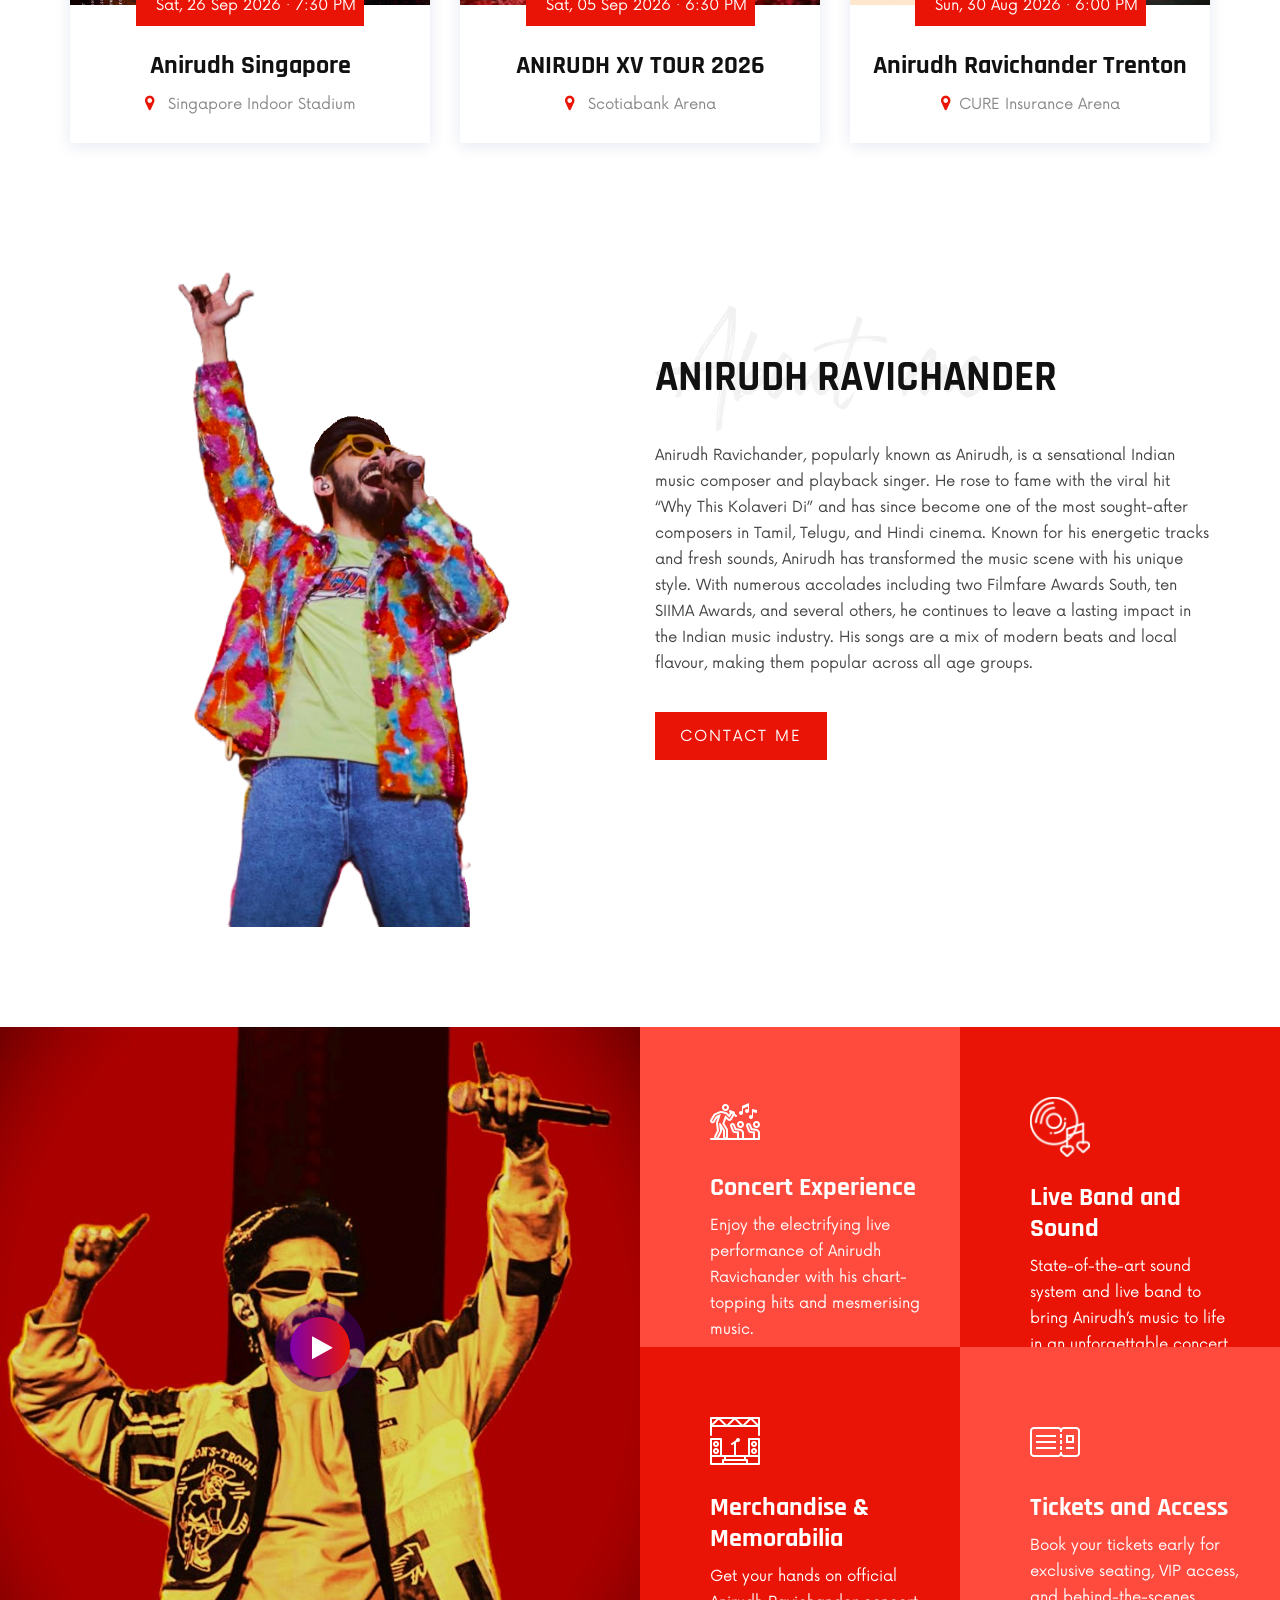
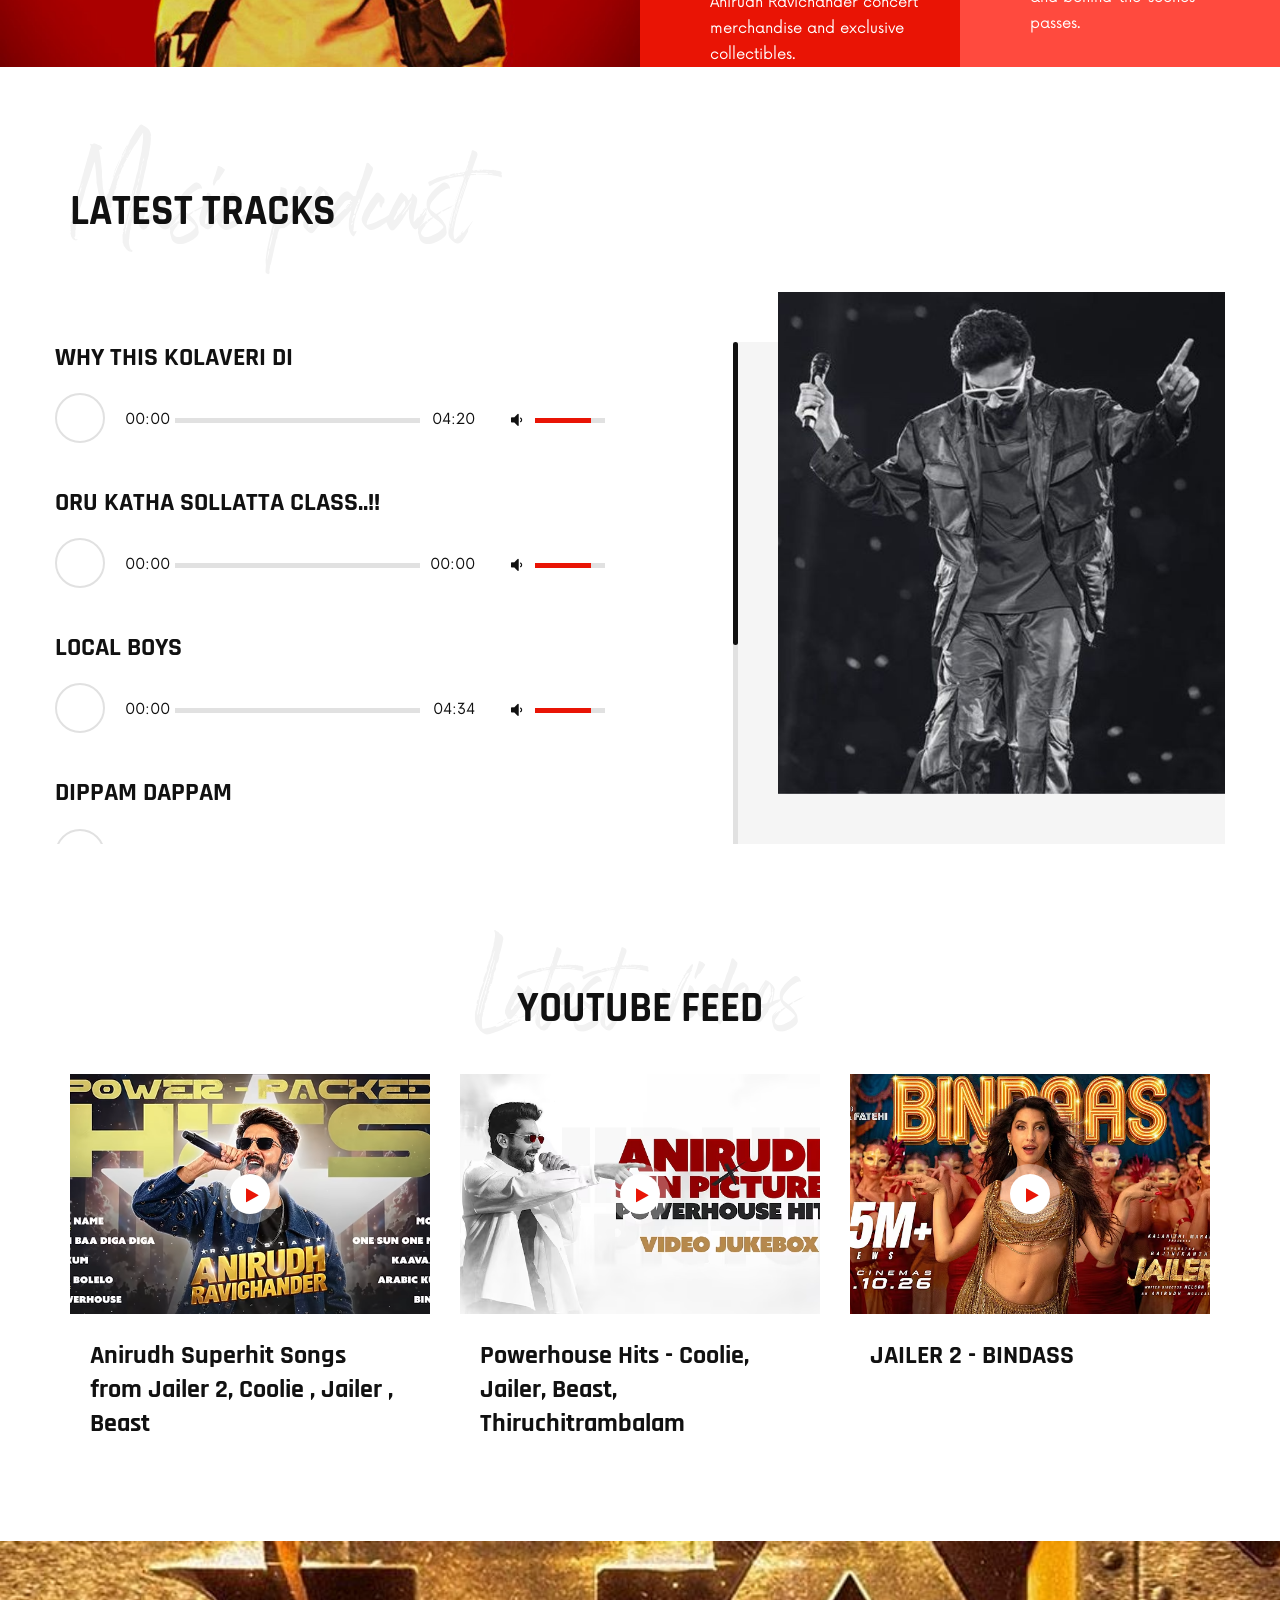
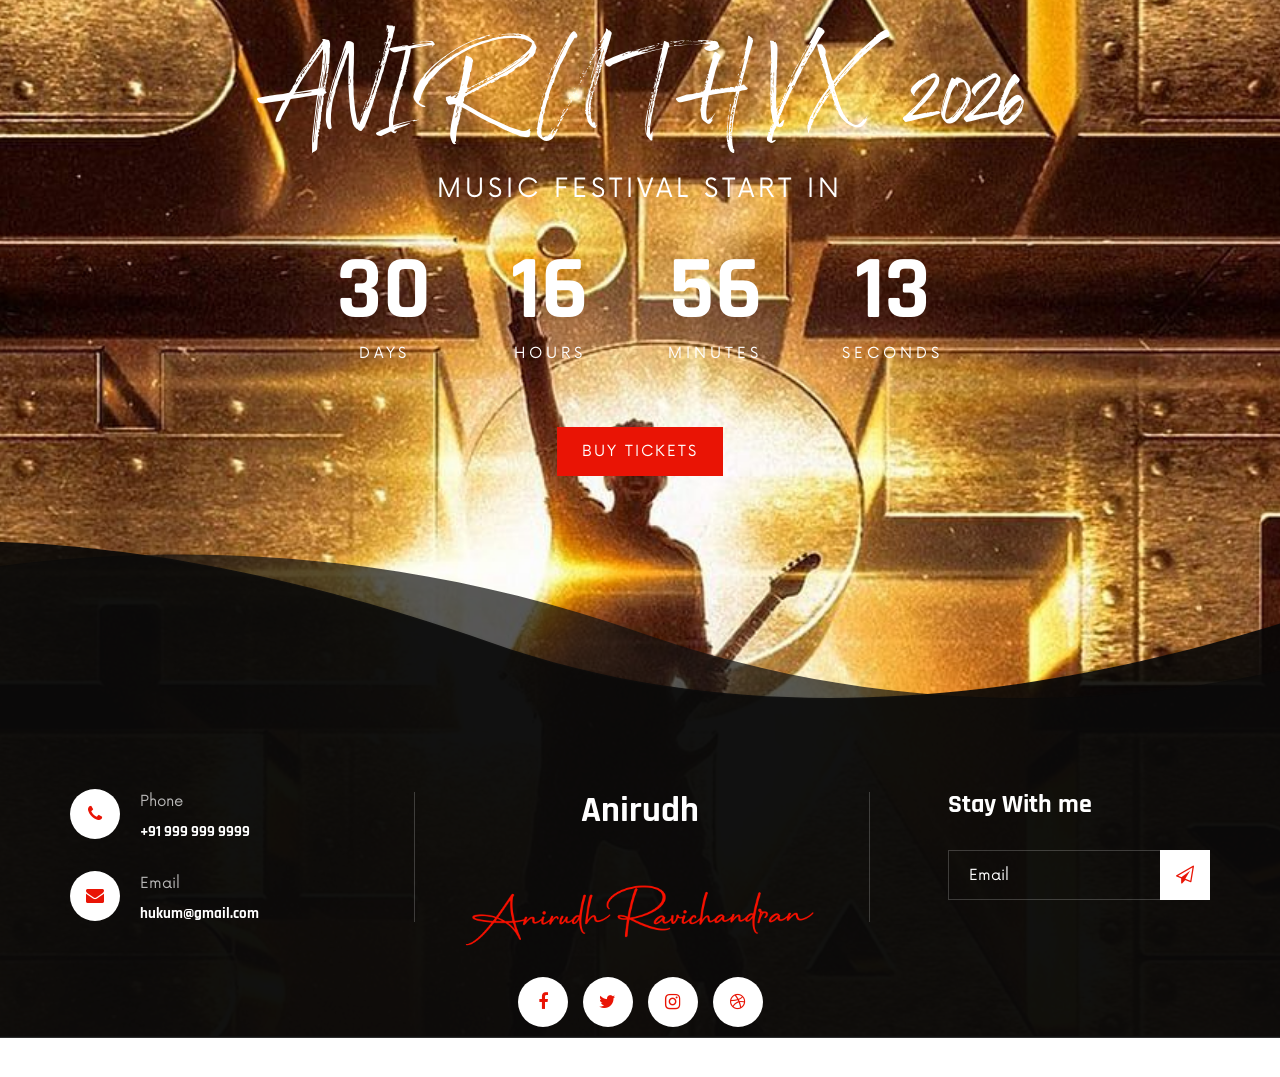
==== commit 65d3a184: "git push origin main" ====
--- a/index.html
+++ b/index.html
@@ -3,12 +3,12 @@
 
 <head>
     <meta charset="UTF-8">
-    <meta name="description" content="DJoz Template">
-    <meta name="keywords" content="DJoz, unica, creative, html">
+<meta name="description" content="Anirudh Official">
+    <meta name="keywords" content="Anirudh, unica, creative, html">
     <meta name="viewport" content="width=device-width, initial-scale=1.0">
     <meta http-equiv="X-UA-Compatible" content="ie=edge">
     <link rel="icon" href="img/file_00000000687481fa9ad27dab5bd6bde3.png" type="image/x-icon">
-    <title>DJoz | Template</title>
+    <title>Anirudh</title>
 
     <!-- Google Font -->
     <link href="https://fonts.googleapis.com/css2?family=Rajdhani:wght@400;500;600;700&display=swap" rel="stylesheet">
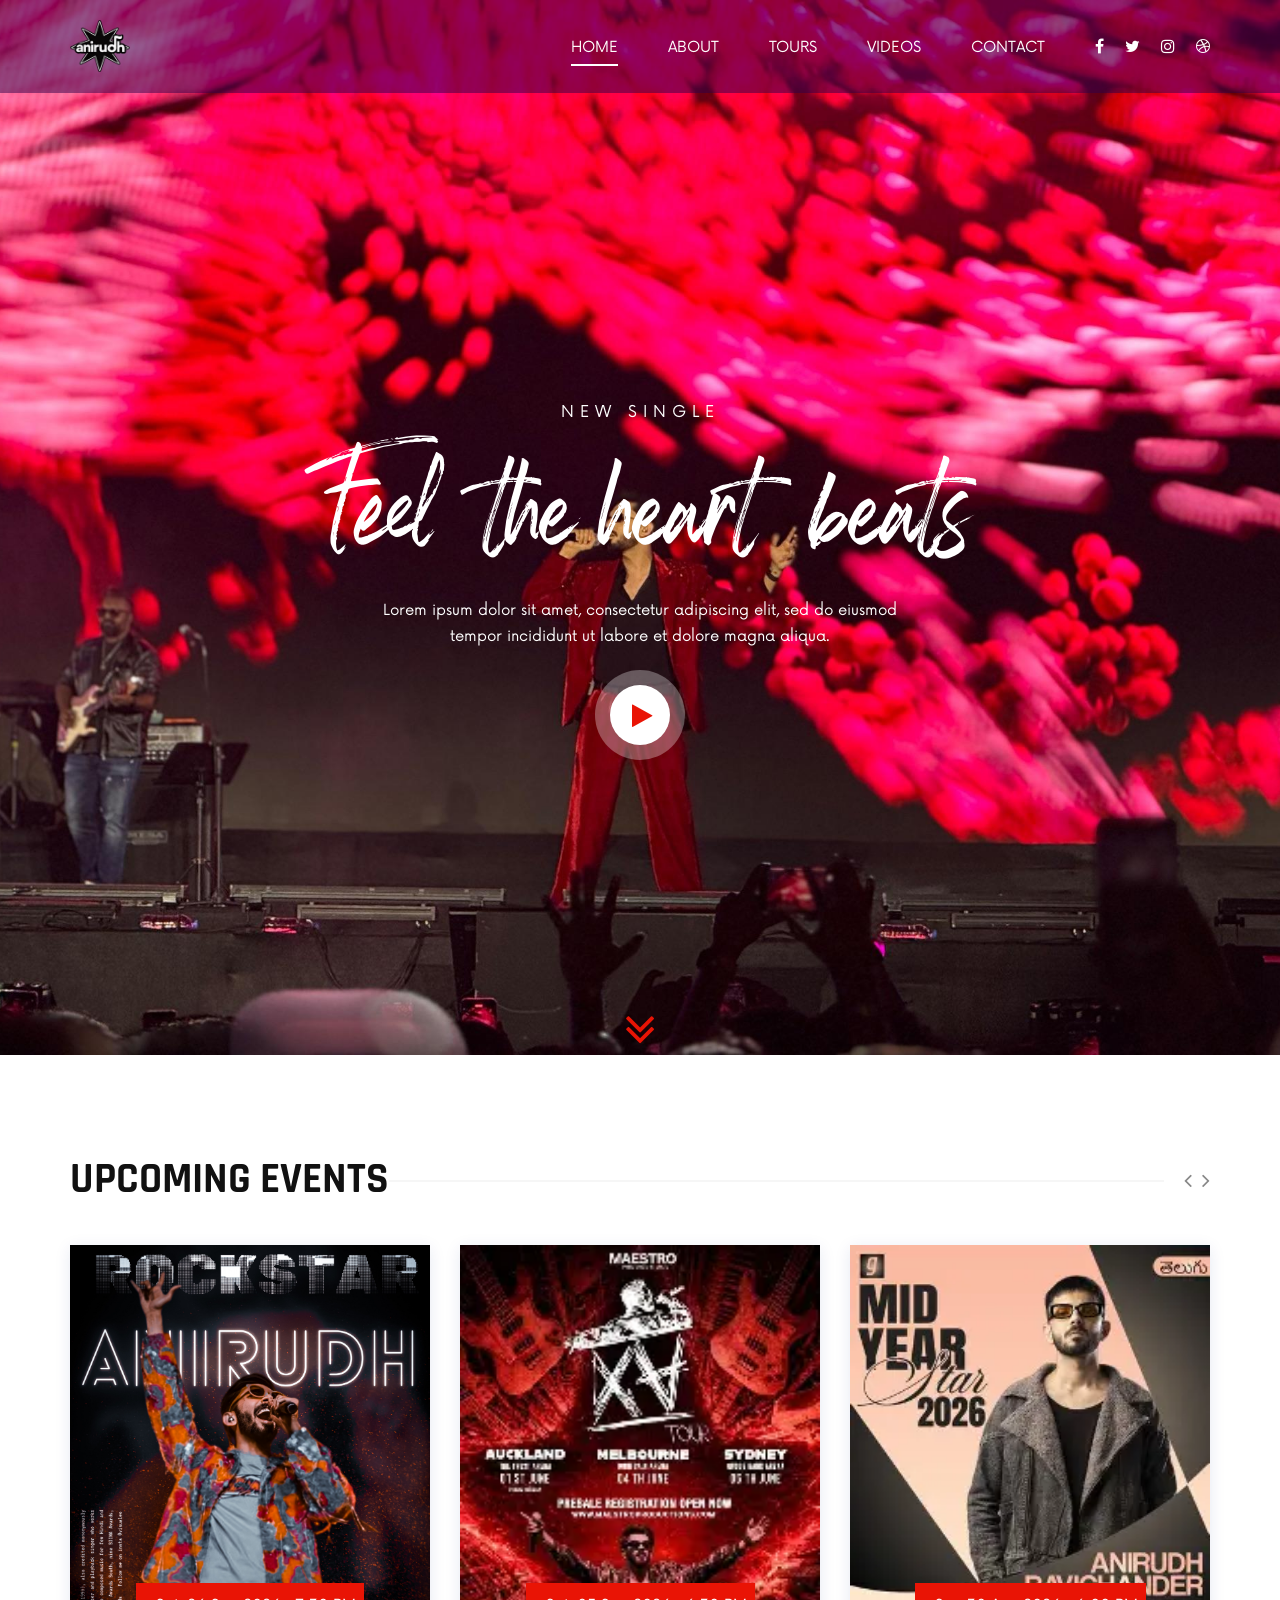
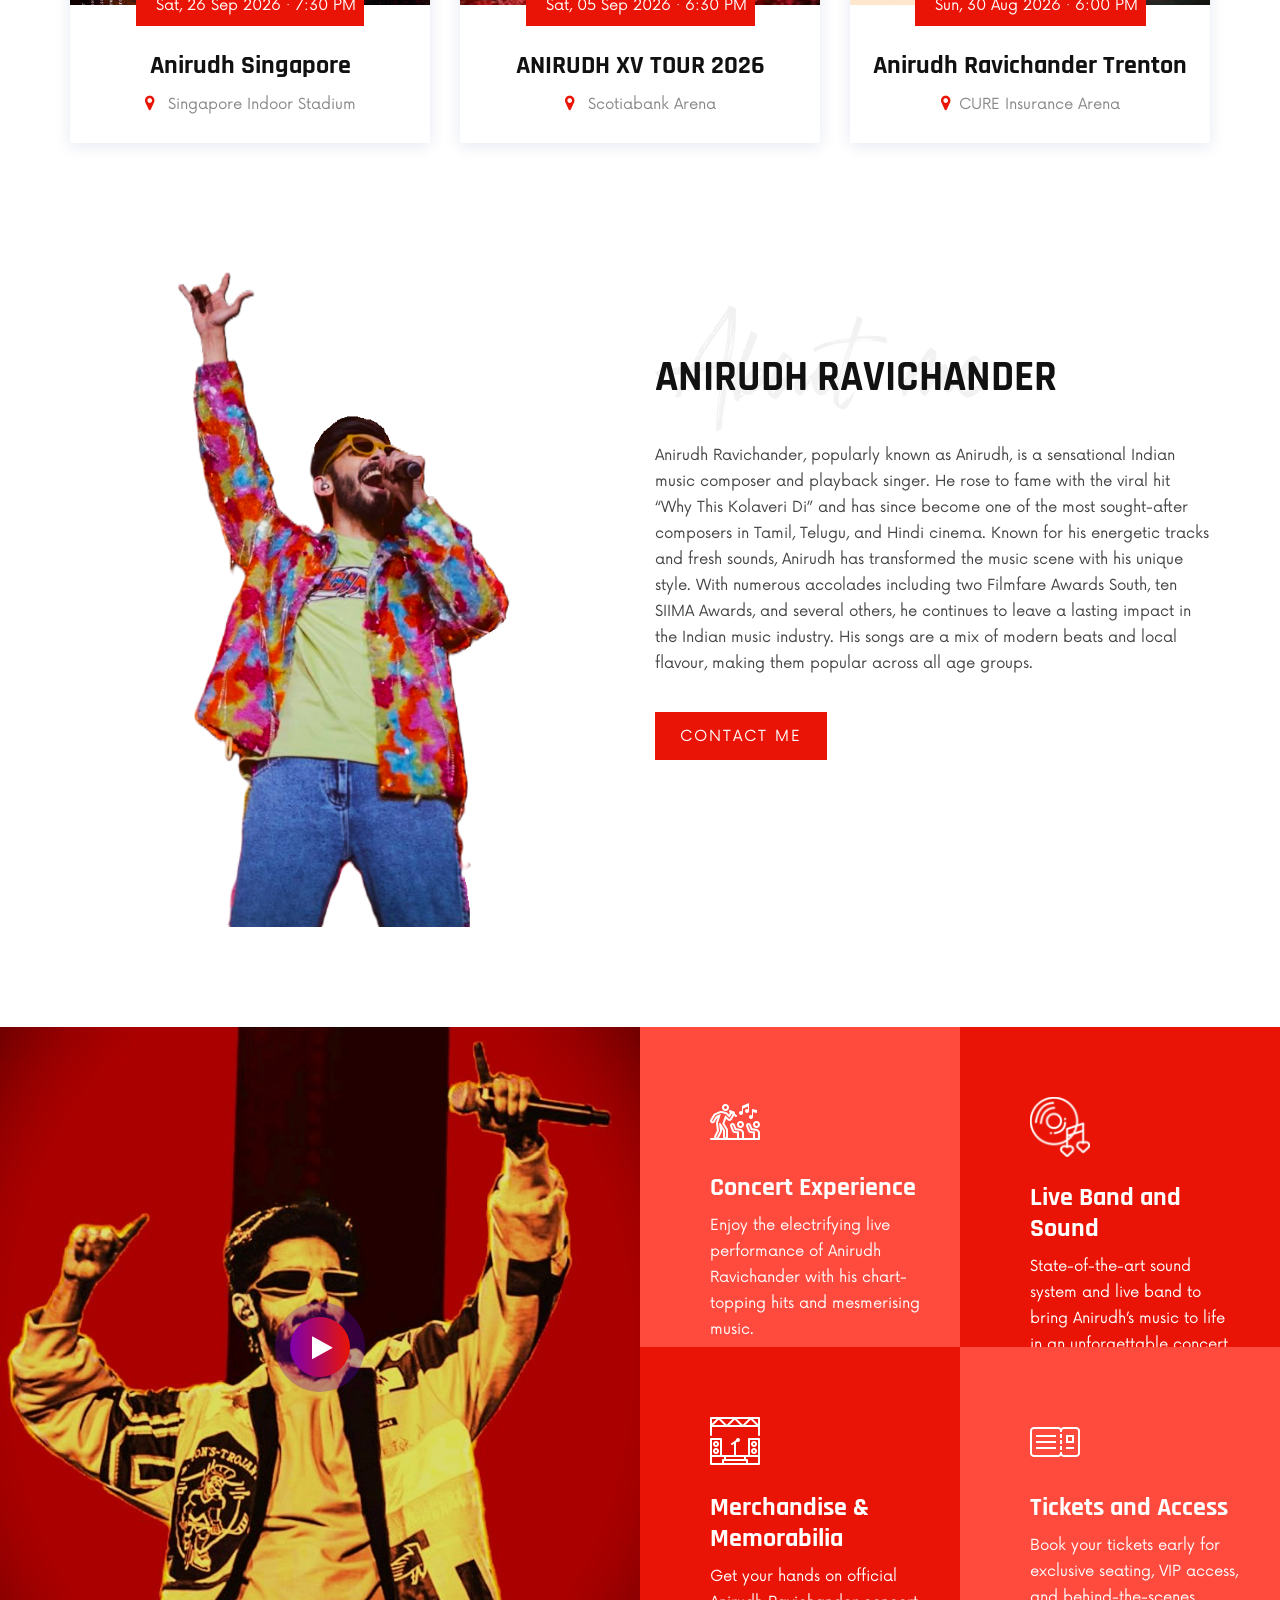
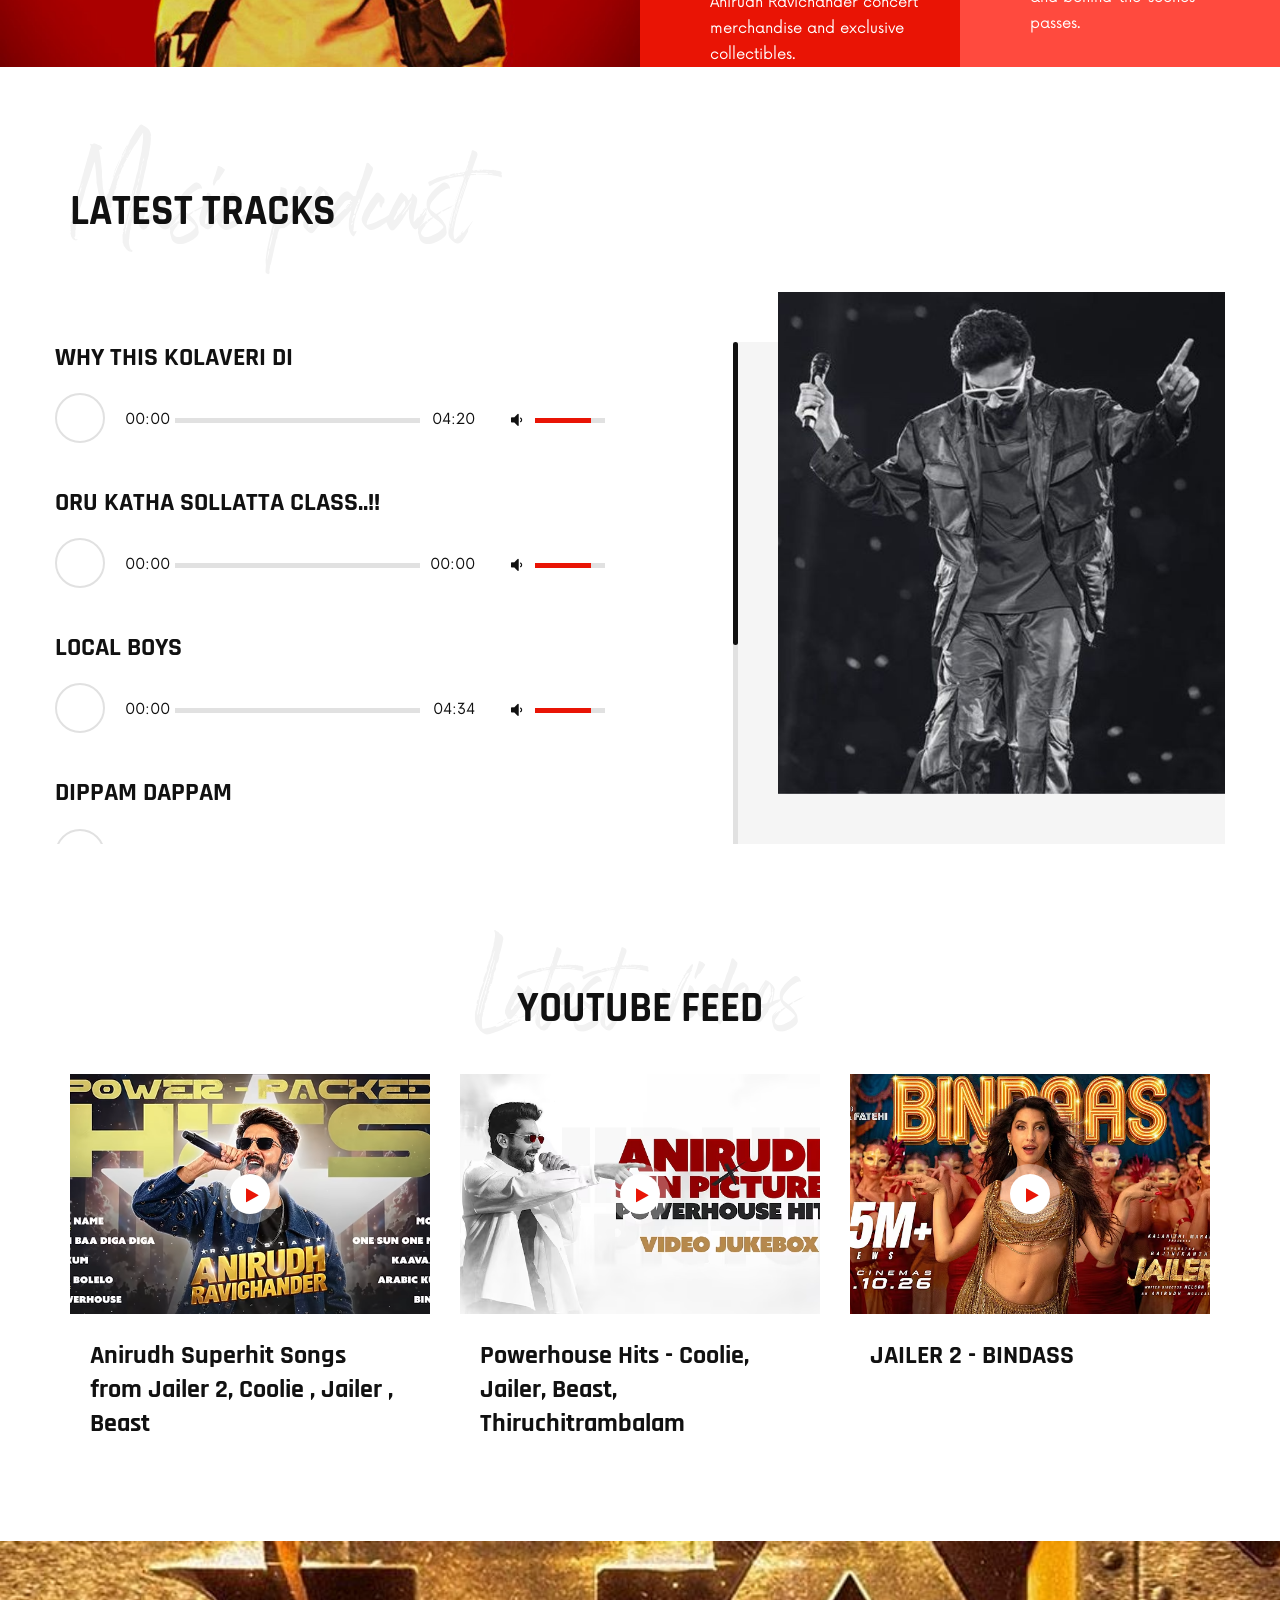
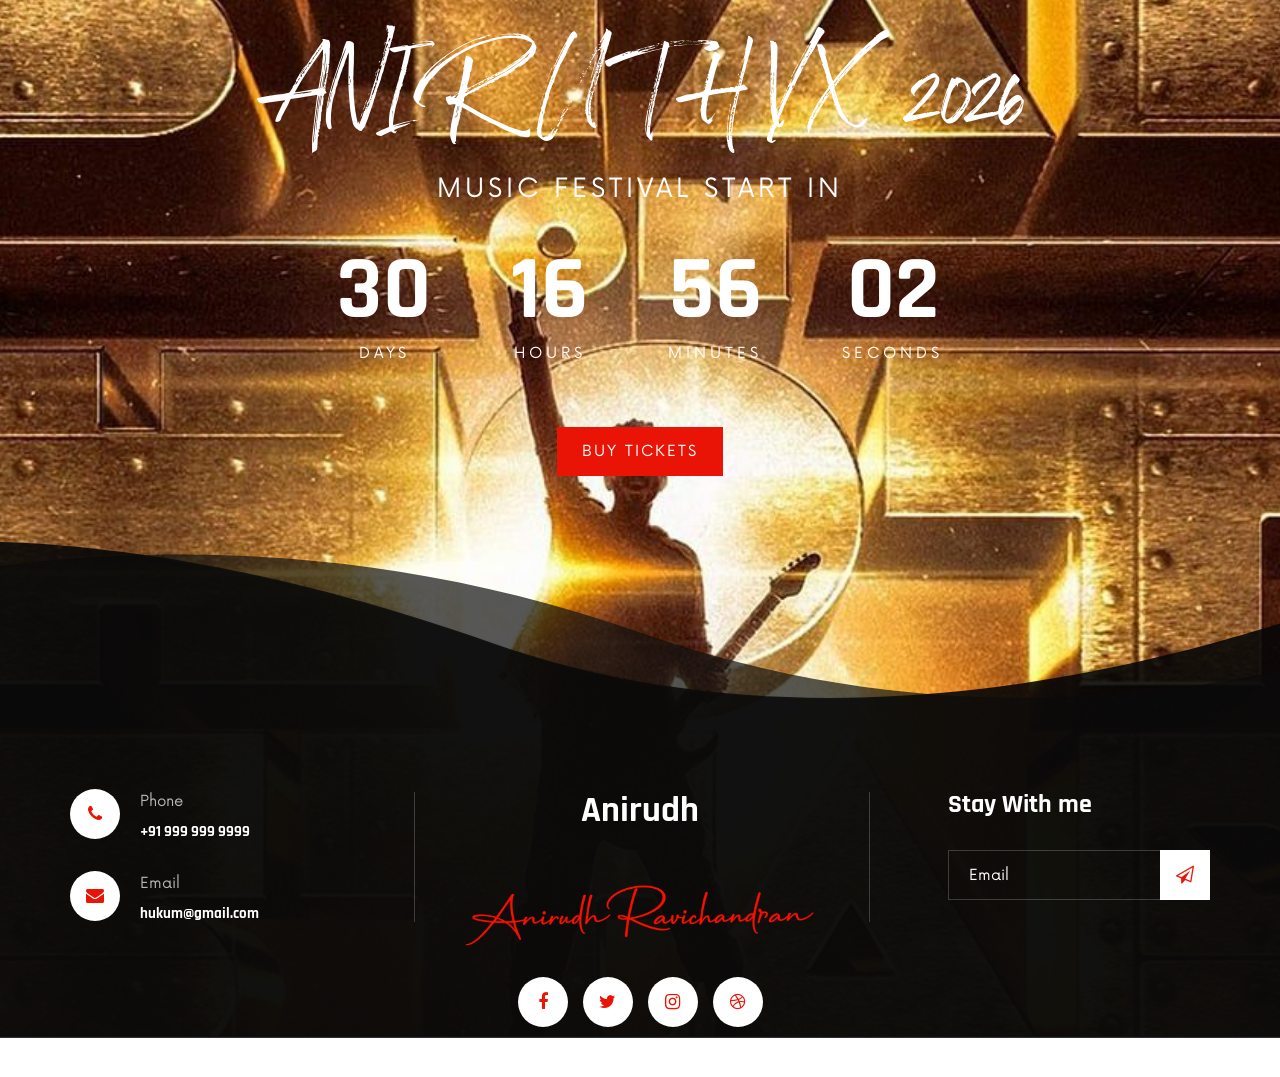
==== commit 00149023: "git  commit -m "Added favicon to all pages"" ====
--- a/index.html
+++ b/index.html
@@ -9,6 +9,7 @@
     <meta http-equiv="X-UA-Compatible" content="ie=edge">
     <link rel="icon" href="img/file_00000000687481fa9ad27dab5bd6bde3.png" type="image/x-icon">
     <title>Anirudh</title>
+    <link rel="icon" href="img/favicon.jpg" type="image/x-icon">
 
     <!-- Google Font -->
     <link href="https://fonts.googleapis.com/css2?family=Rajdhani:wght@400;500;600;700&display=swap" rel="stylesheet">
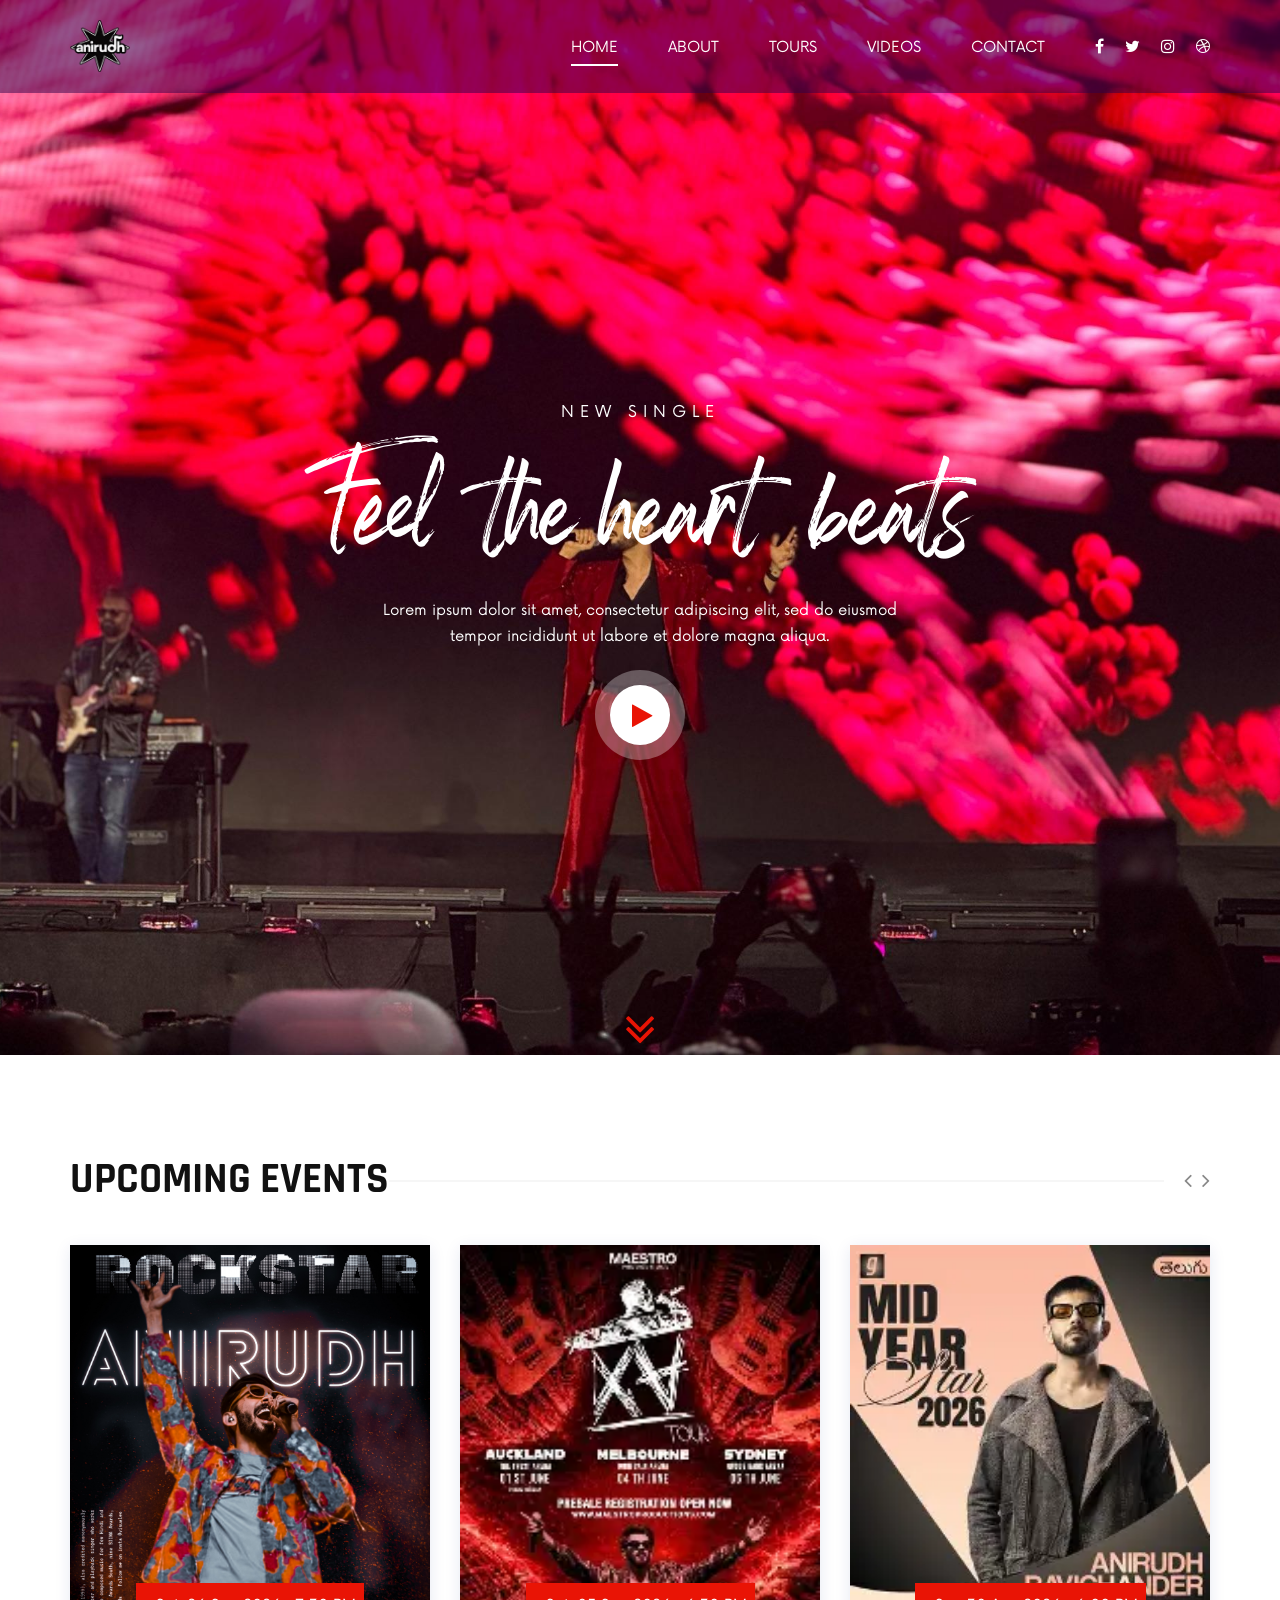
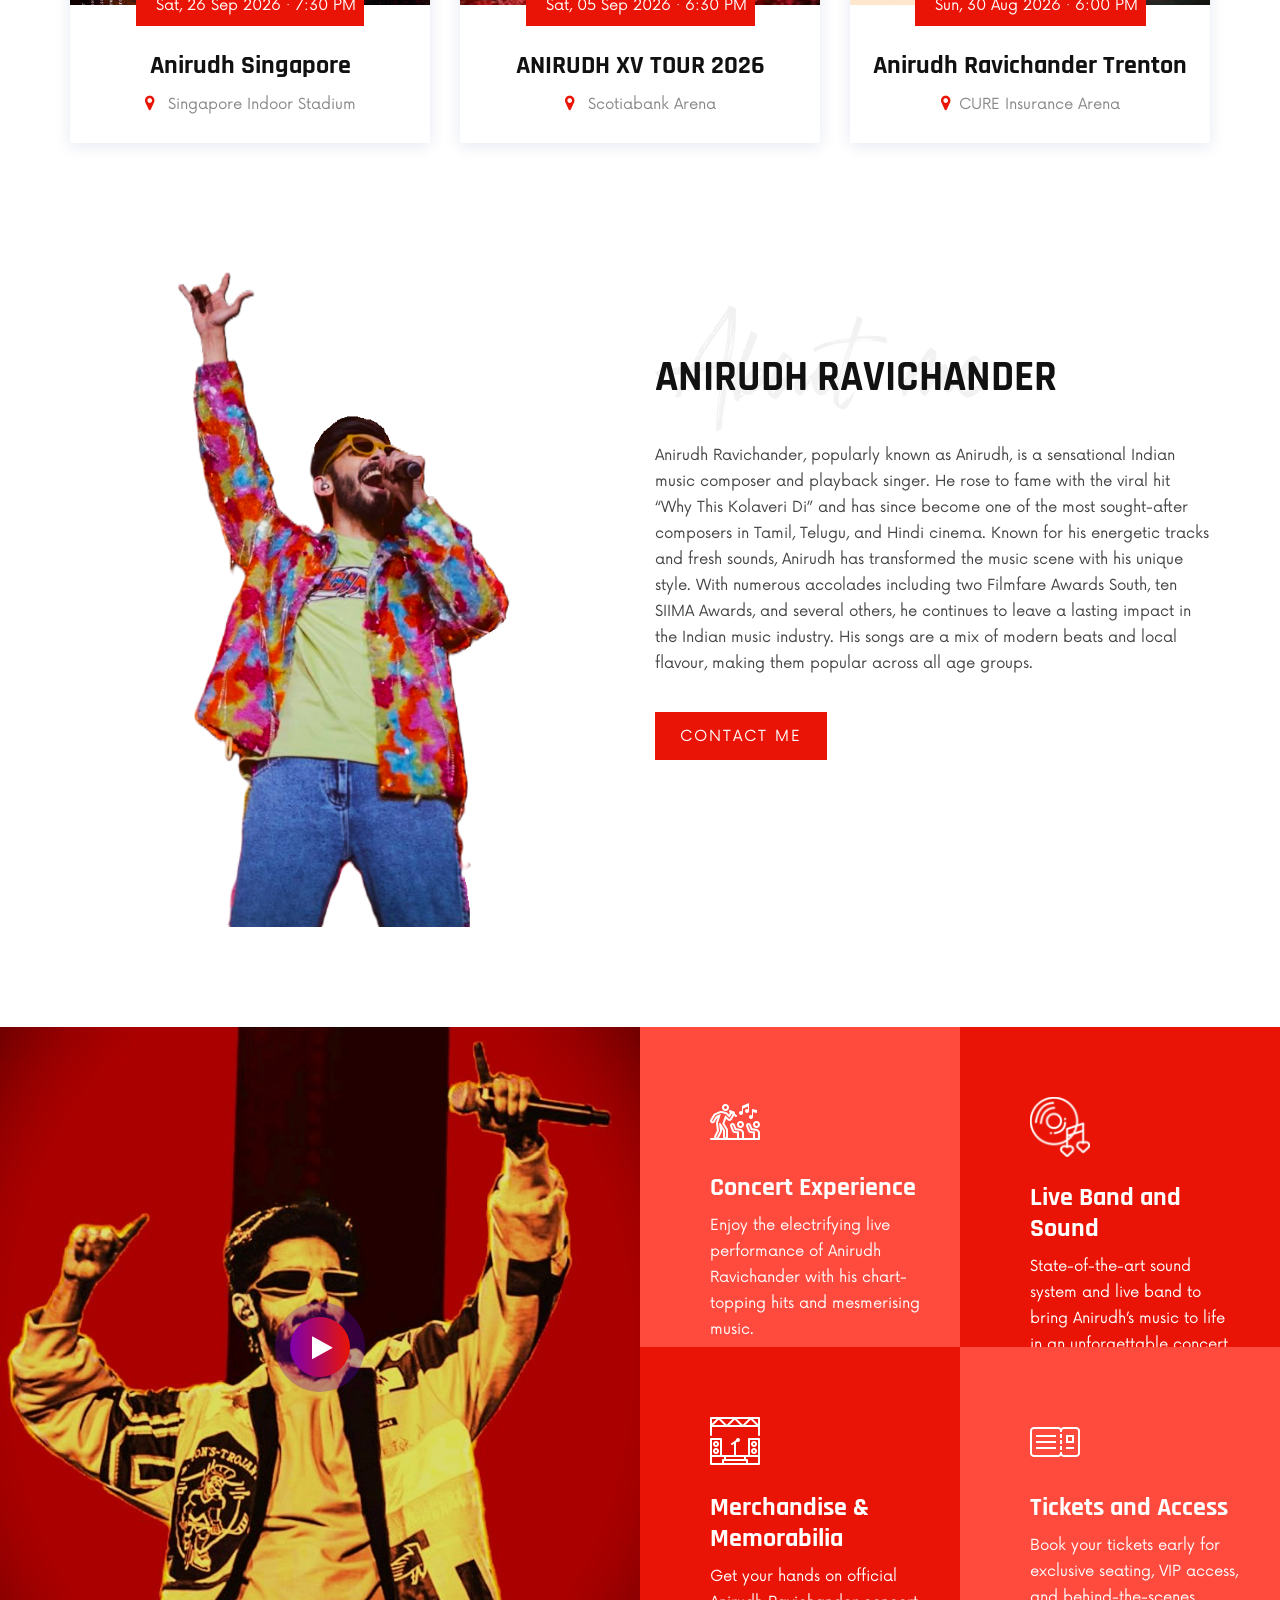
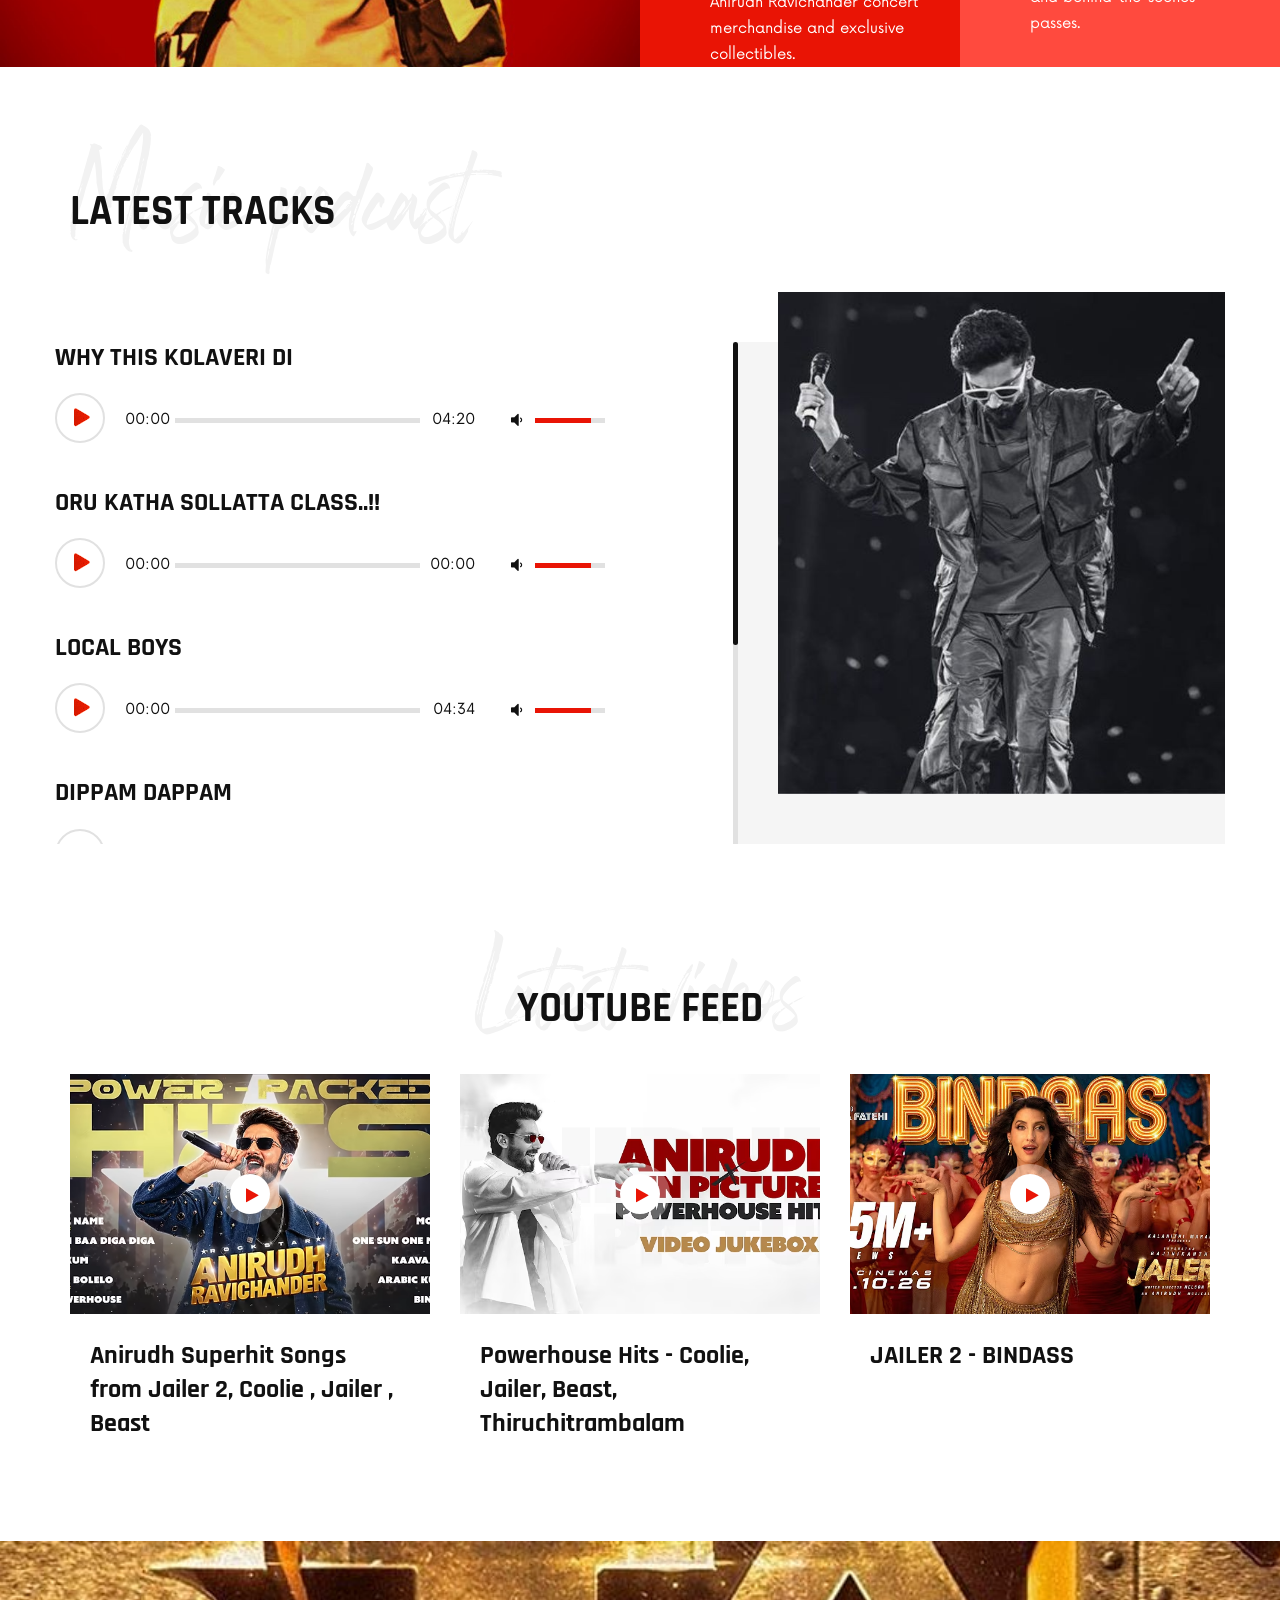
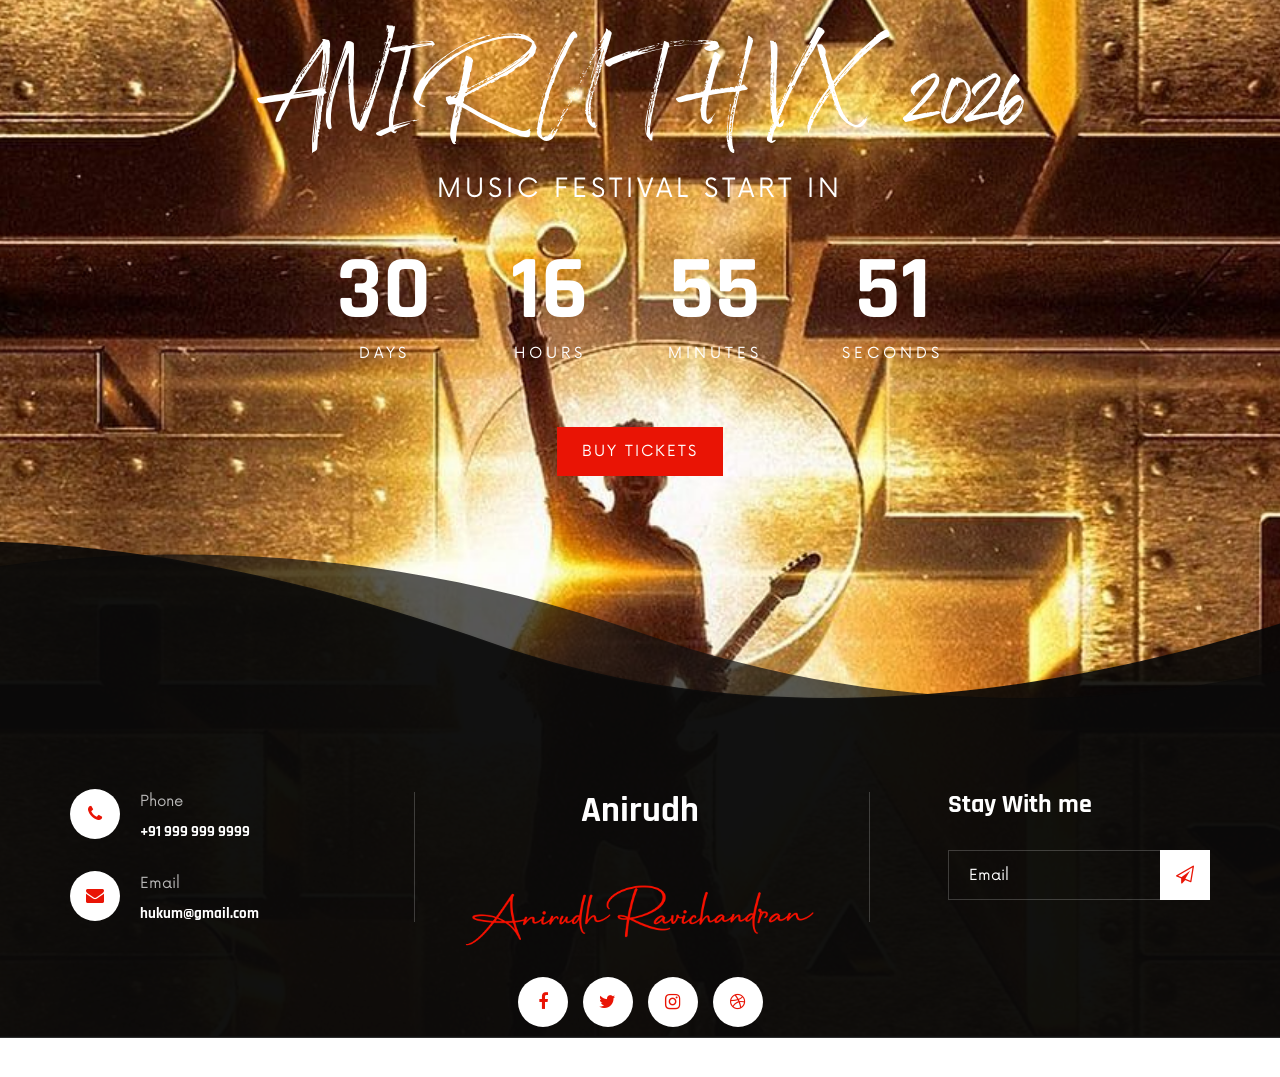
==== commit b4dfe619: "git commit -m "Added favicon to index page"" ====
--- a/index.html
+++ b/index.html
@@ -3,11 +3,10 @@
 
 <head>
     <meta charset="UTF-8">
-<meta name="description" content="Anirudh Official">
+    <meta name="description" content="Anirudh Official">
     <meta name="keywords" content="Anirudh, unica, creative, html">
     <meta name="viewport" content="width=device-width, initial-scale=1.0">
     <meta http-equiv="X-UA-Compatible" content="ie=edge">
-    <link rel="icon" href="img/file_00000000687481fa9ad27dab5bd6bde3.png" type="image/x-icon">
     <title>Anirudh</title>
     <link rel="icon" href="img/favicon.jpg" type="image/x-icon">
 
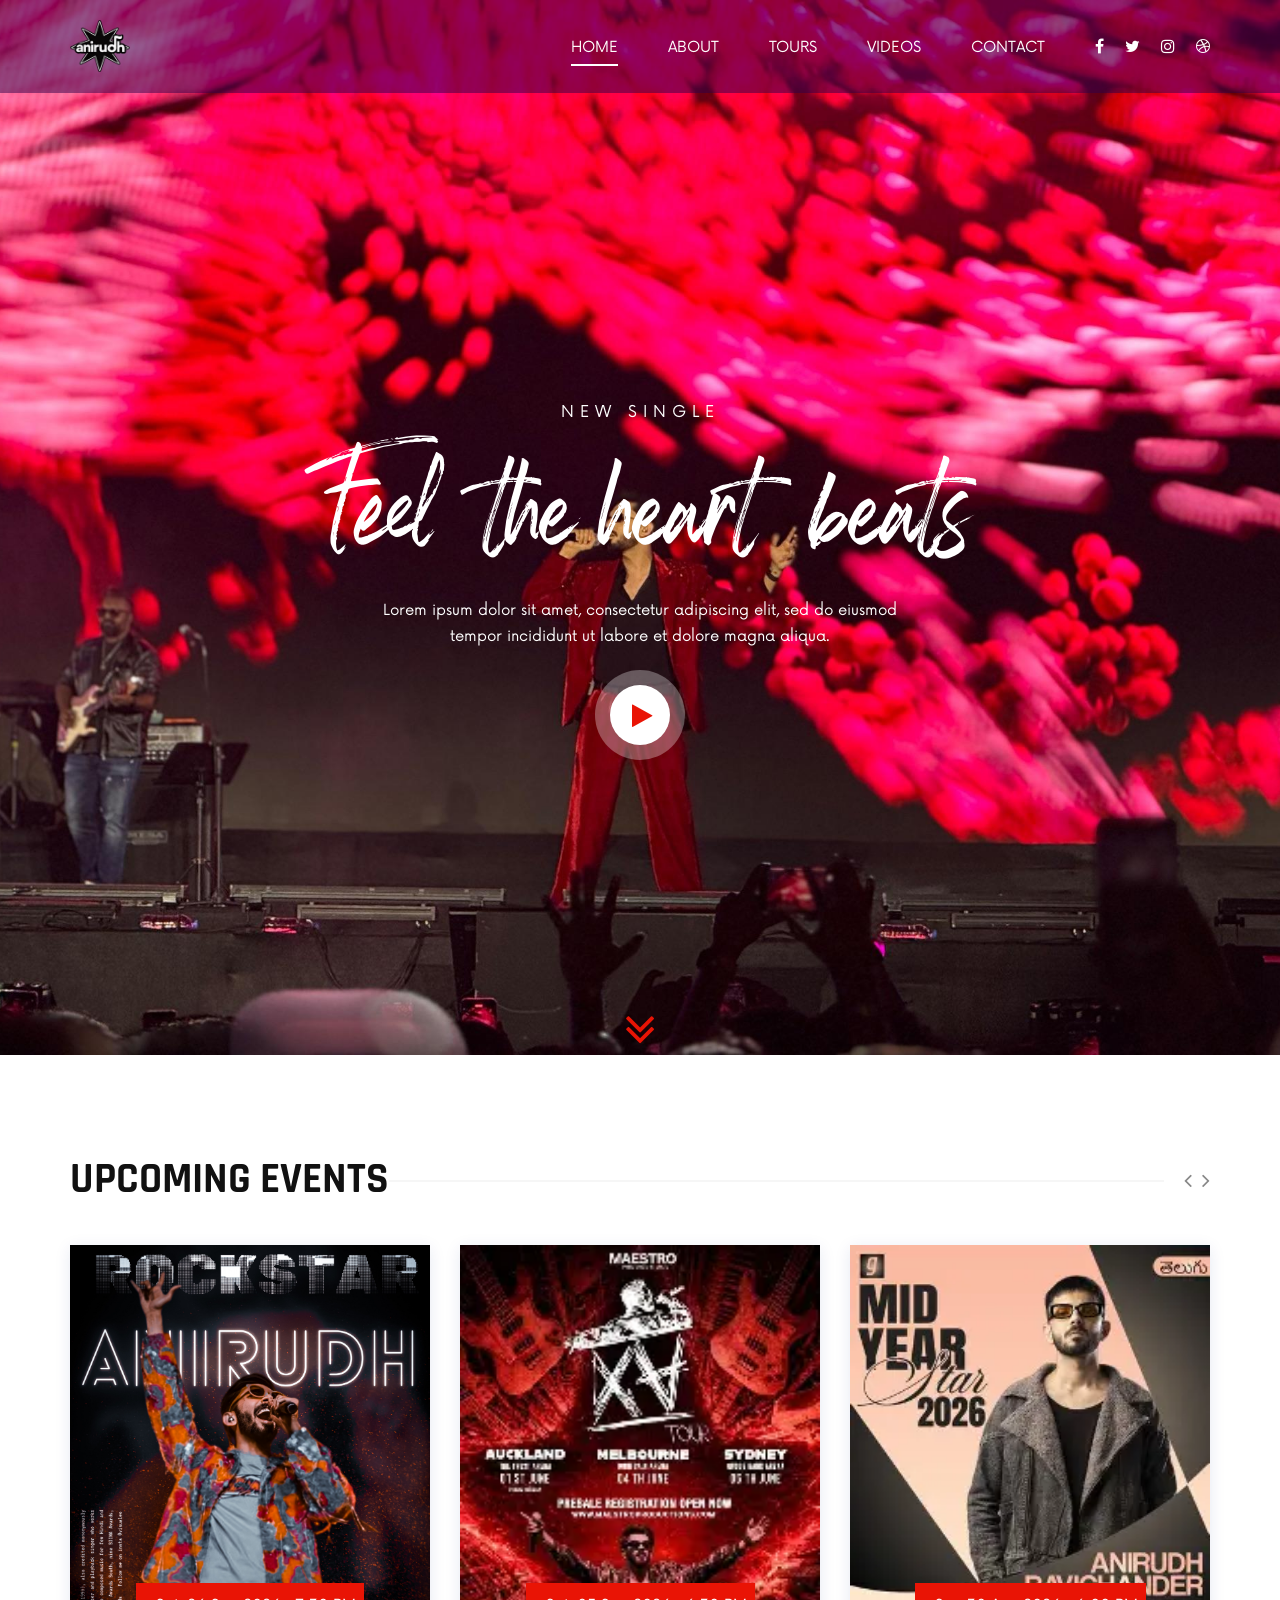
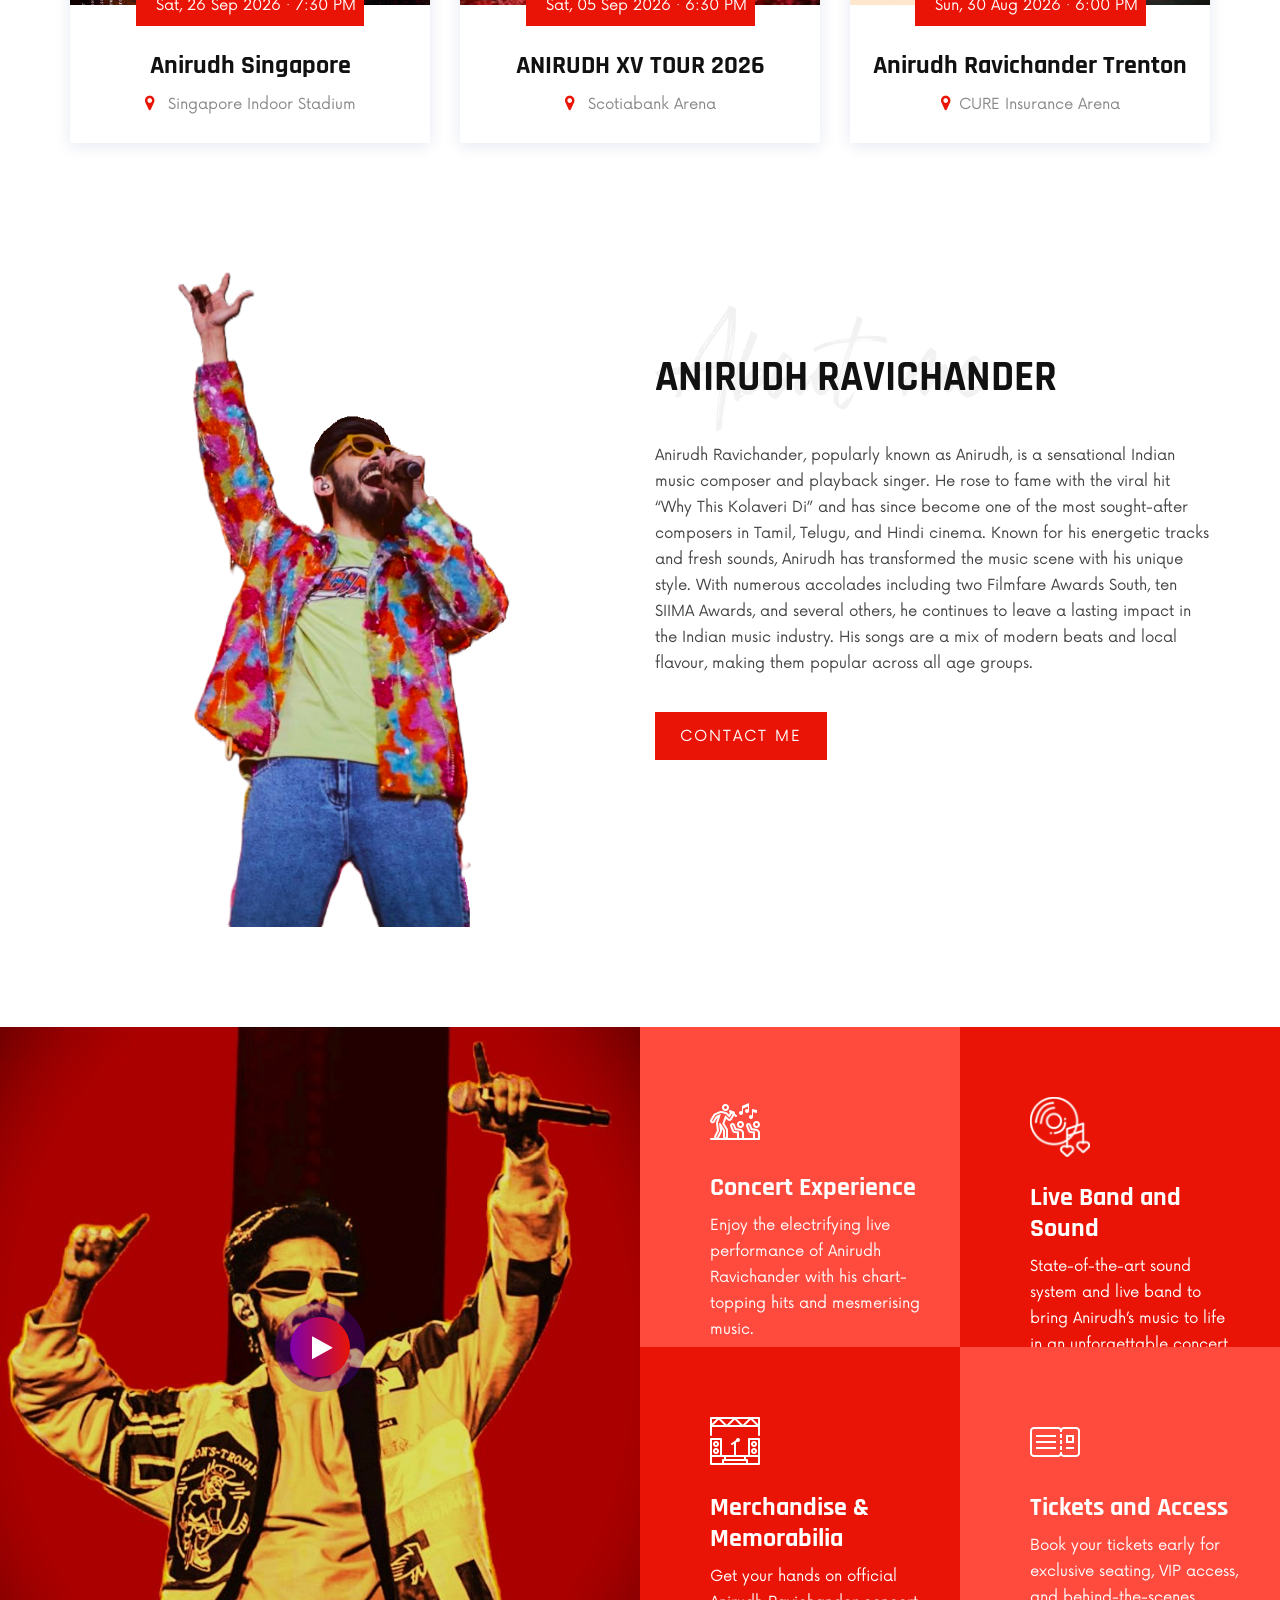
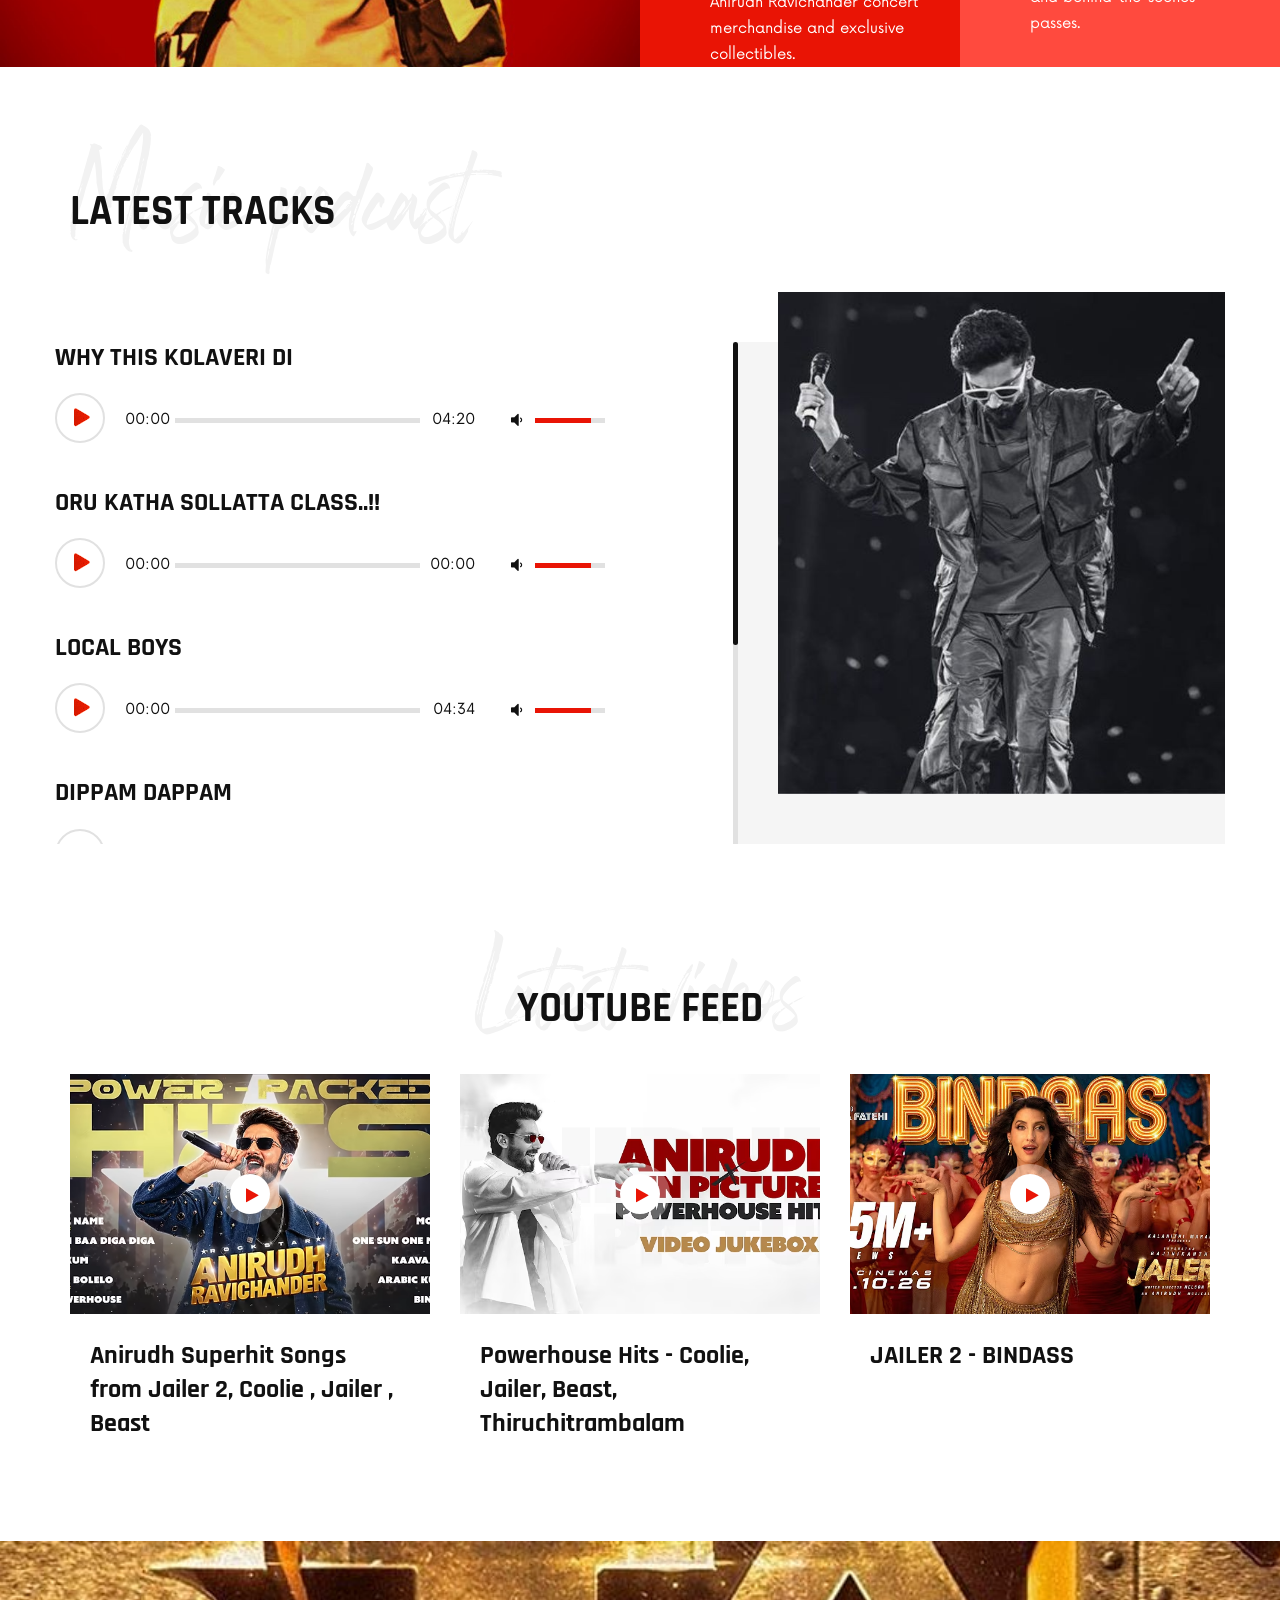
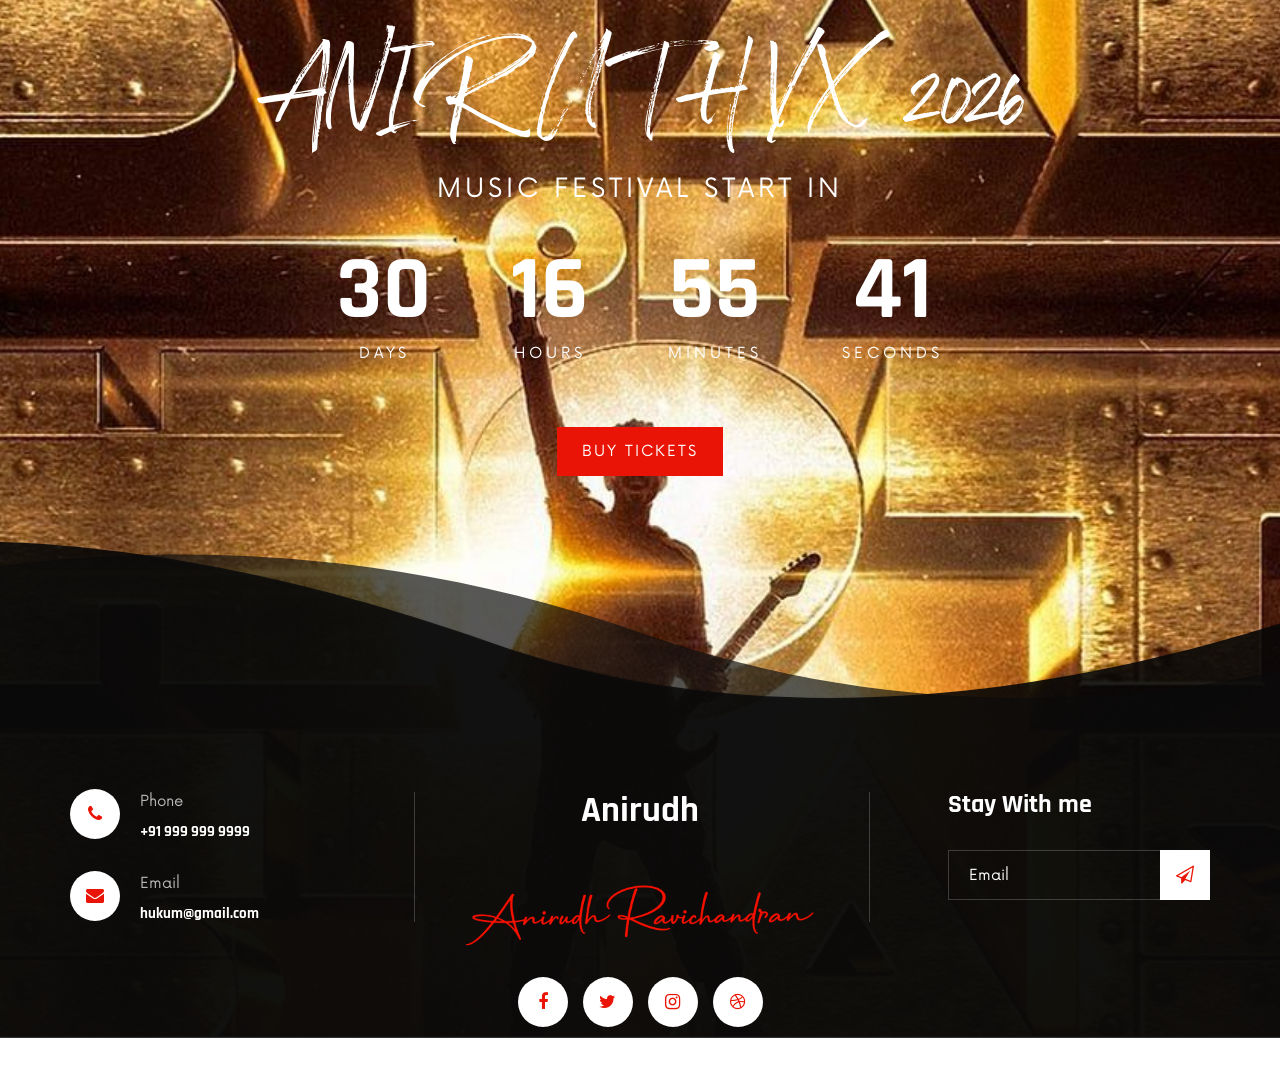
==== commit b7f5e29a: "git commit -m "Added favicon to all pages"" ====
--- a/index.html
+++ b/index.html
@@ -8,7 +8,7 @@
     <meta name="viewport" content="width=device-width, initial-scale=1.0">
     <meta http-equiv="X-UA-Compatible" content="ie=edge">
     <title>Anirudh</title>
-    <link rel="icon" href="img/favicon.jpg" type="image/x-icon">
+    <link rel="icon" href="img/favicon.png" type="image/x-icon">
 
     <!-- Google Font -->
     <link href="https://fonts.googleapis.com/css2?family=Rajdhani:wght@400;500;600;700&display=swap" rel="stylesheet">
